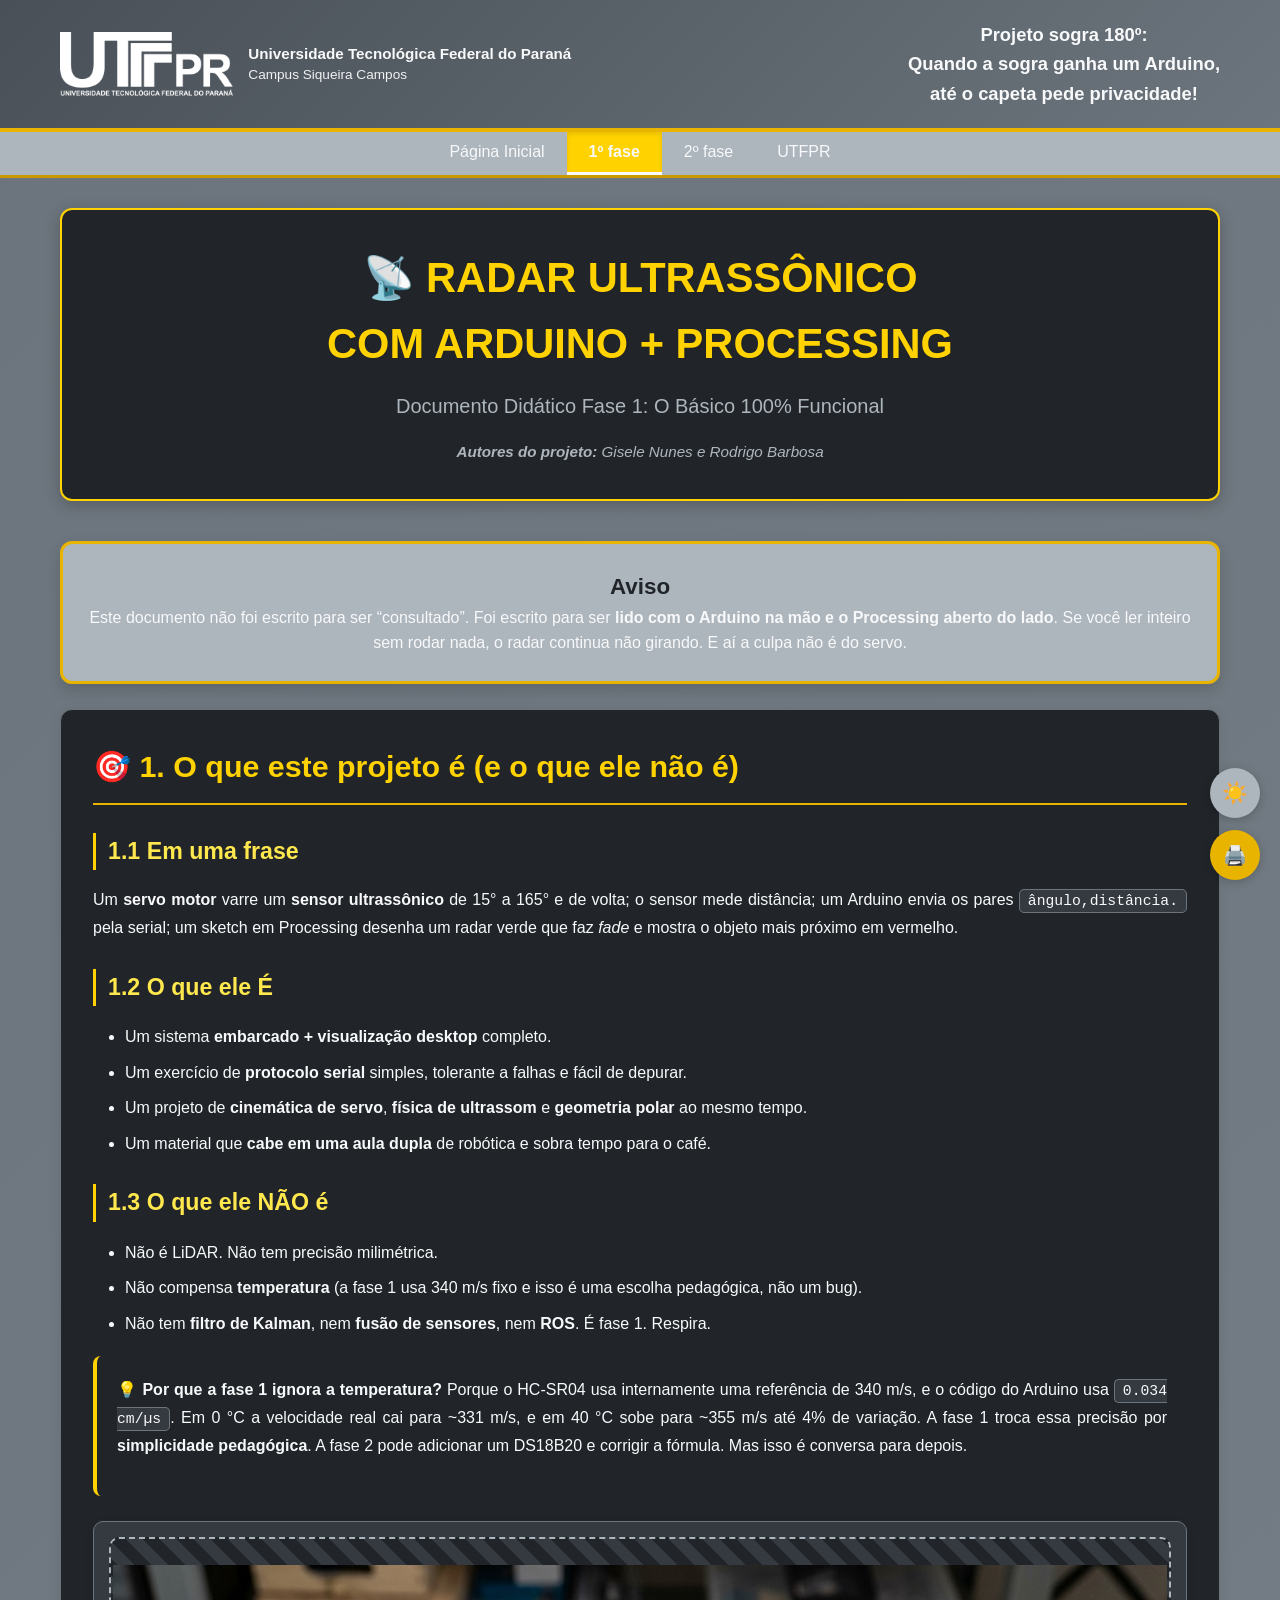
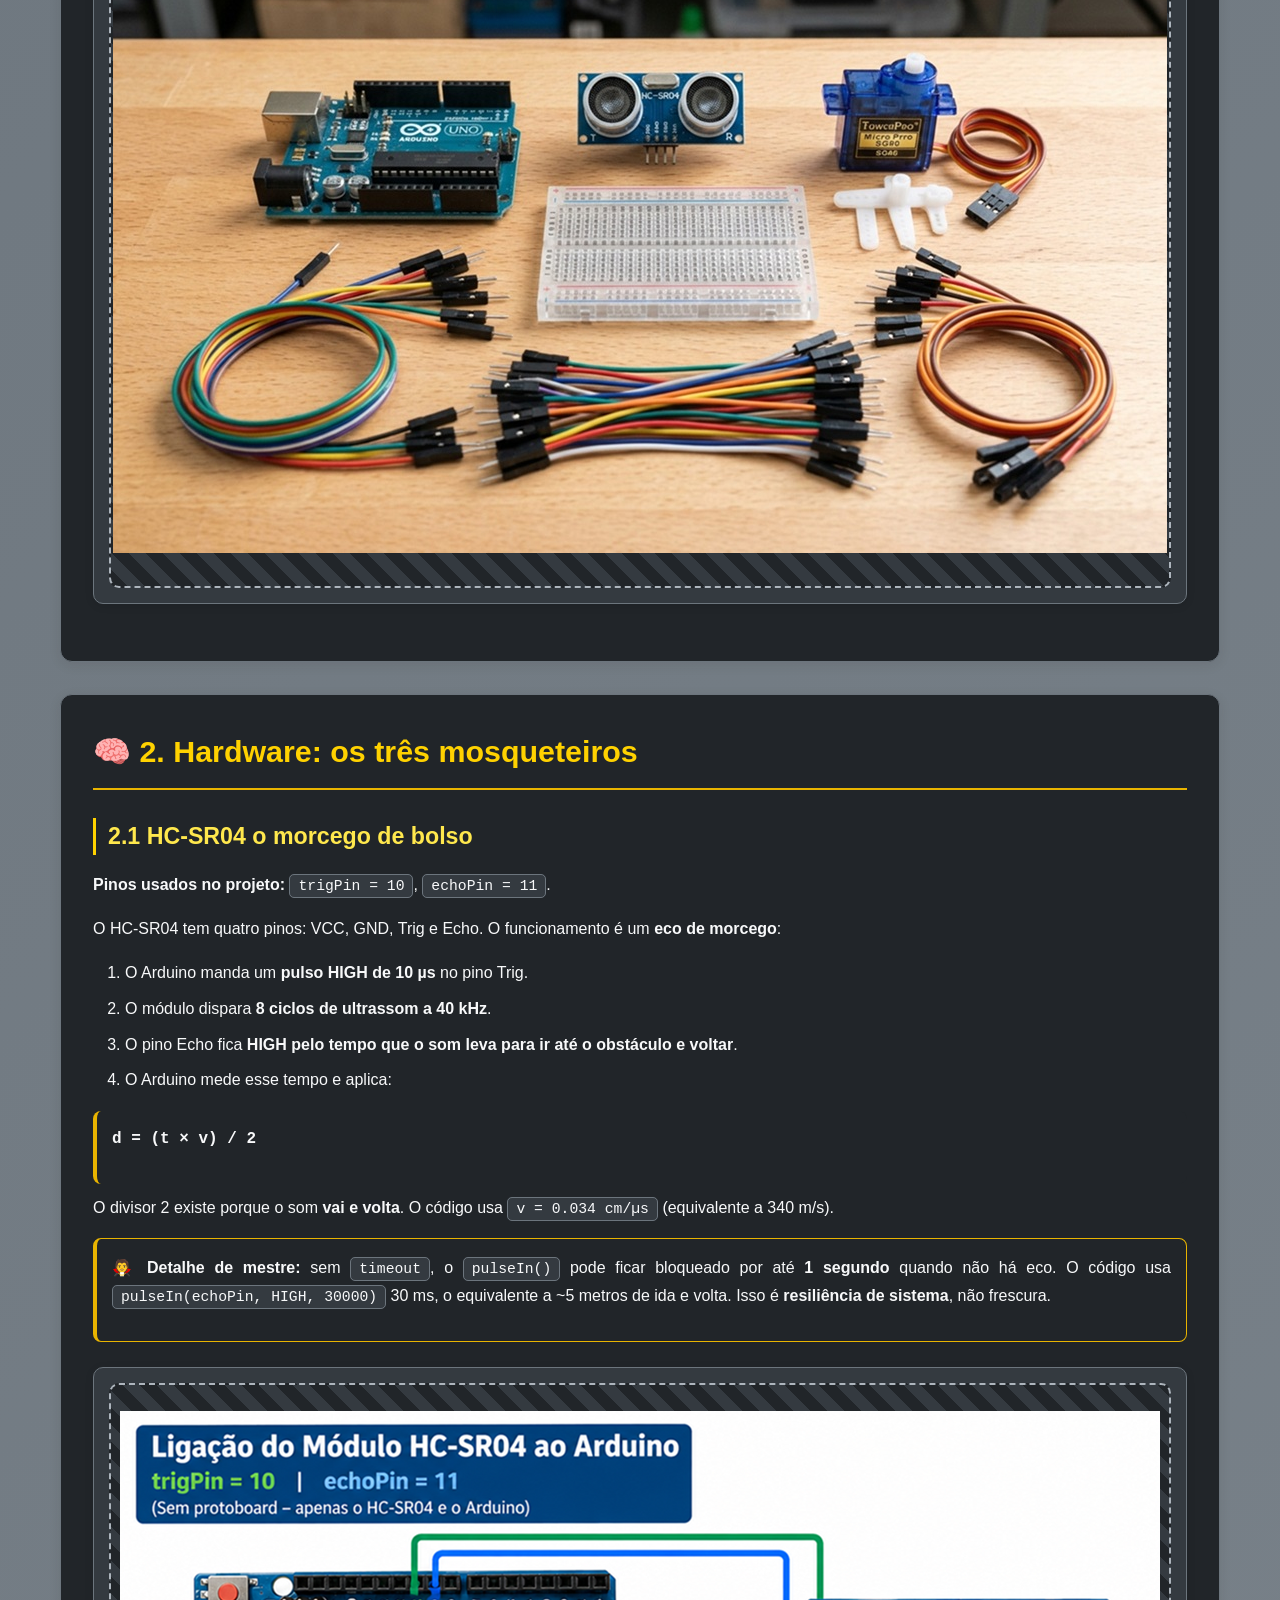
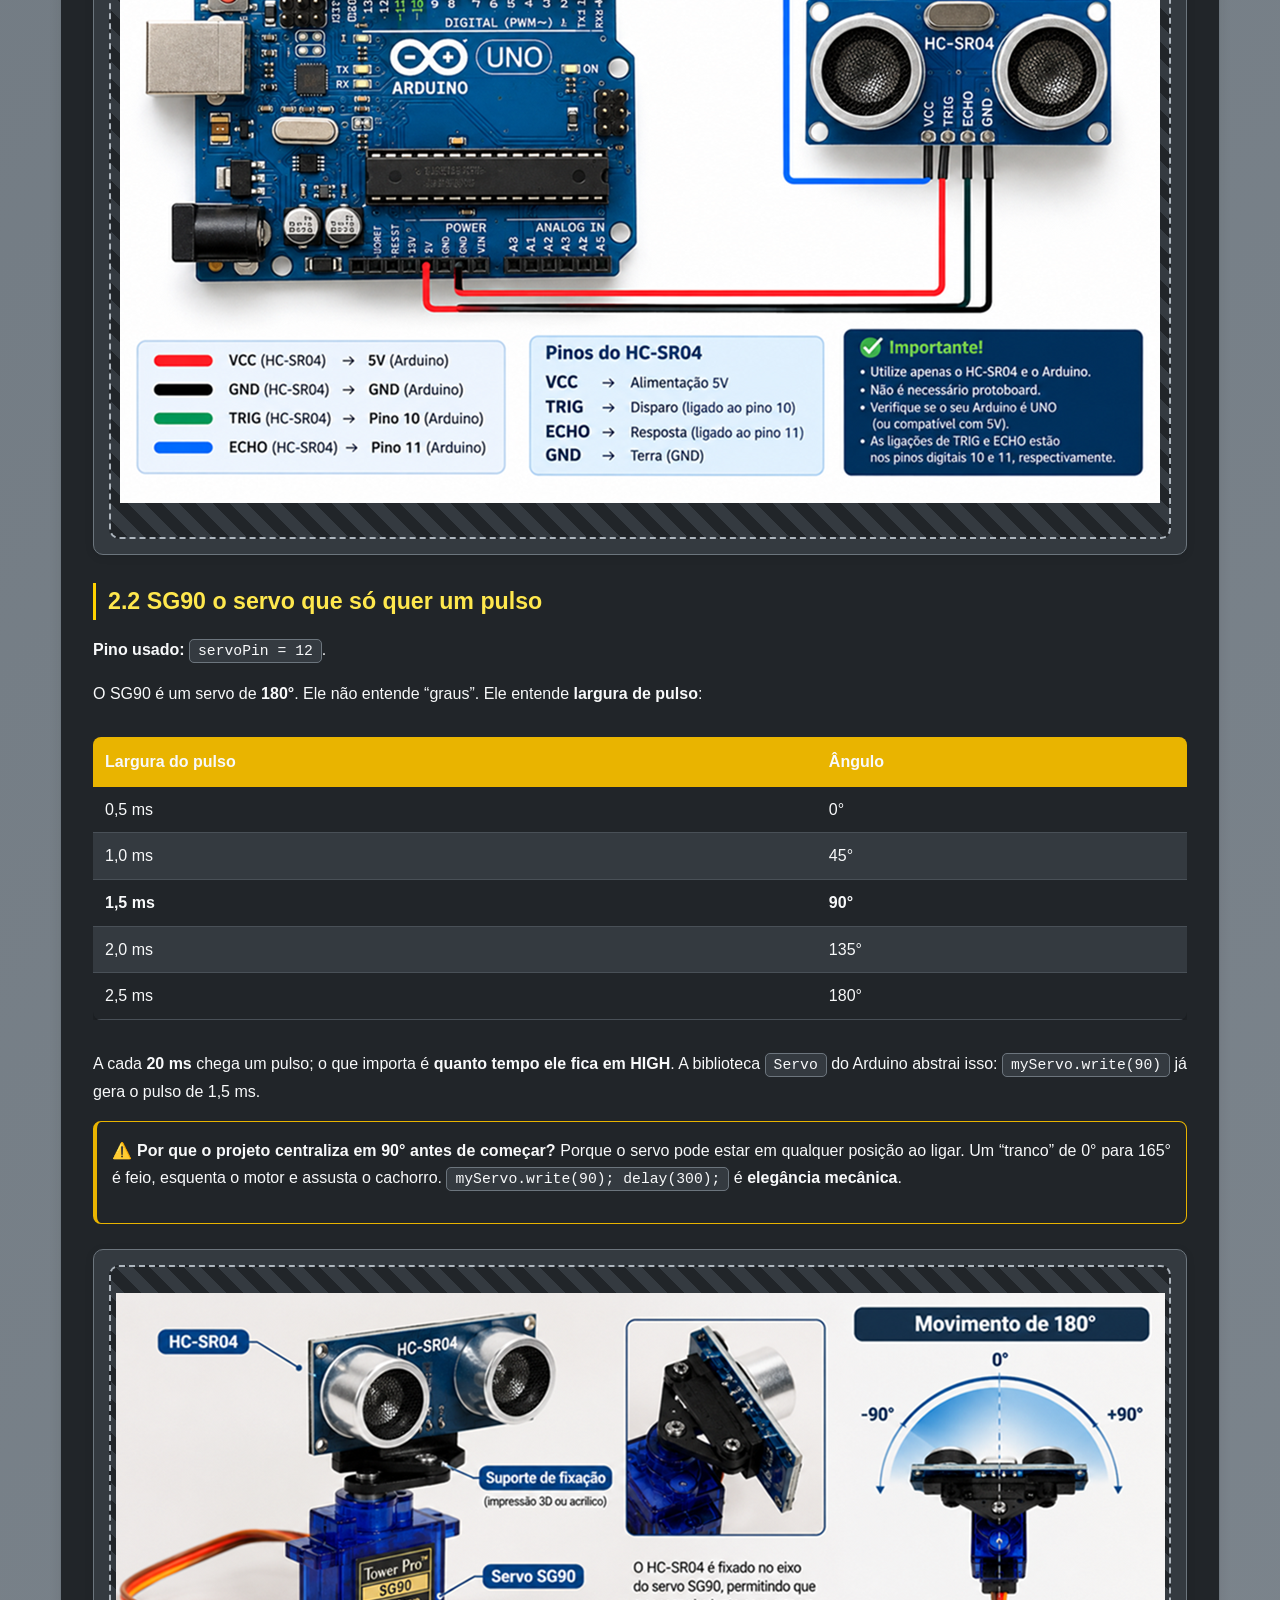
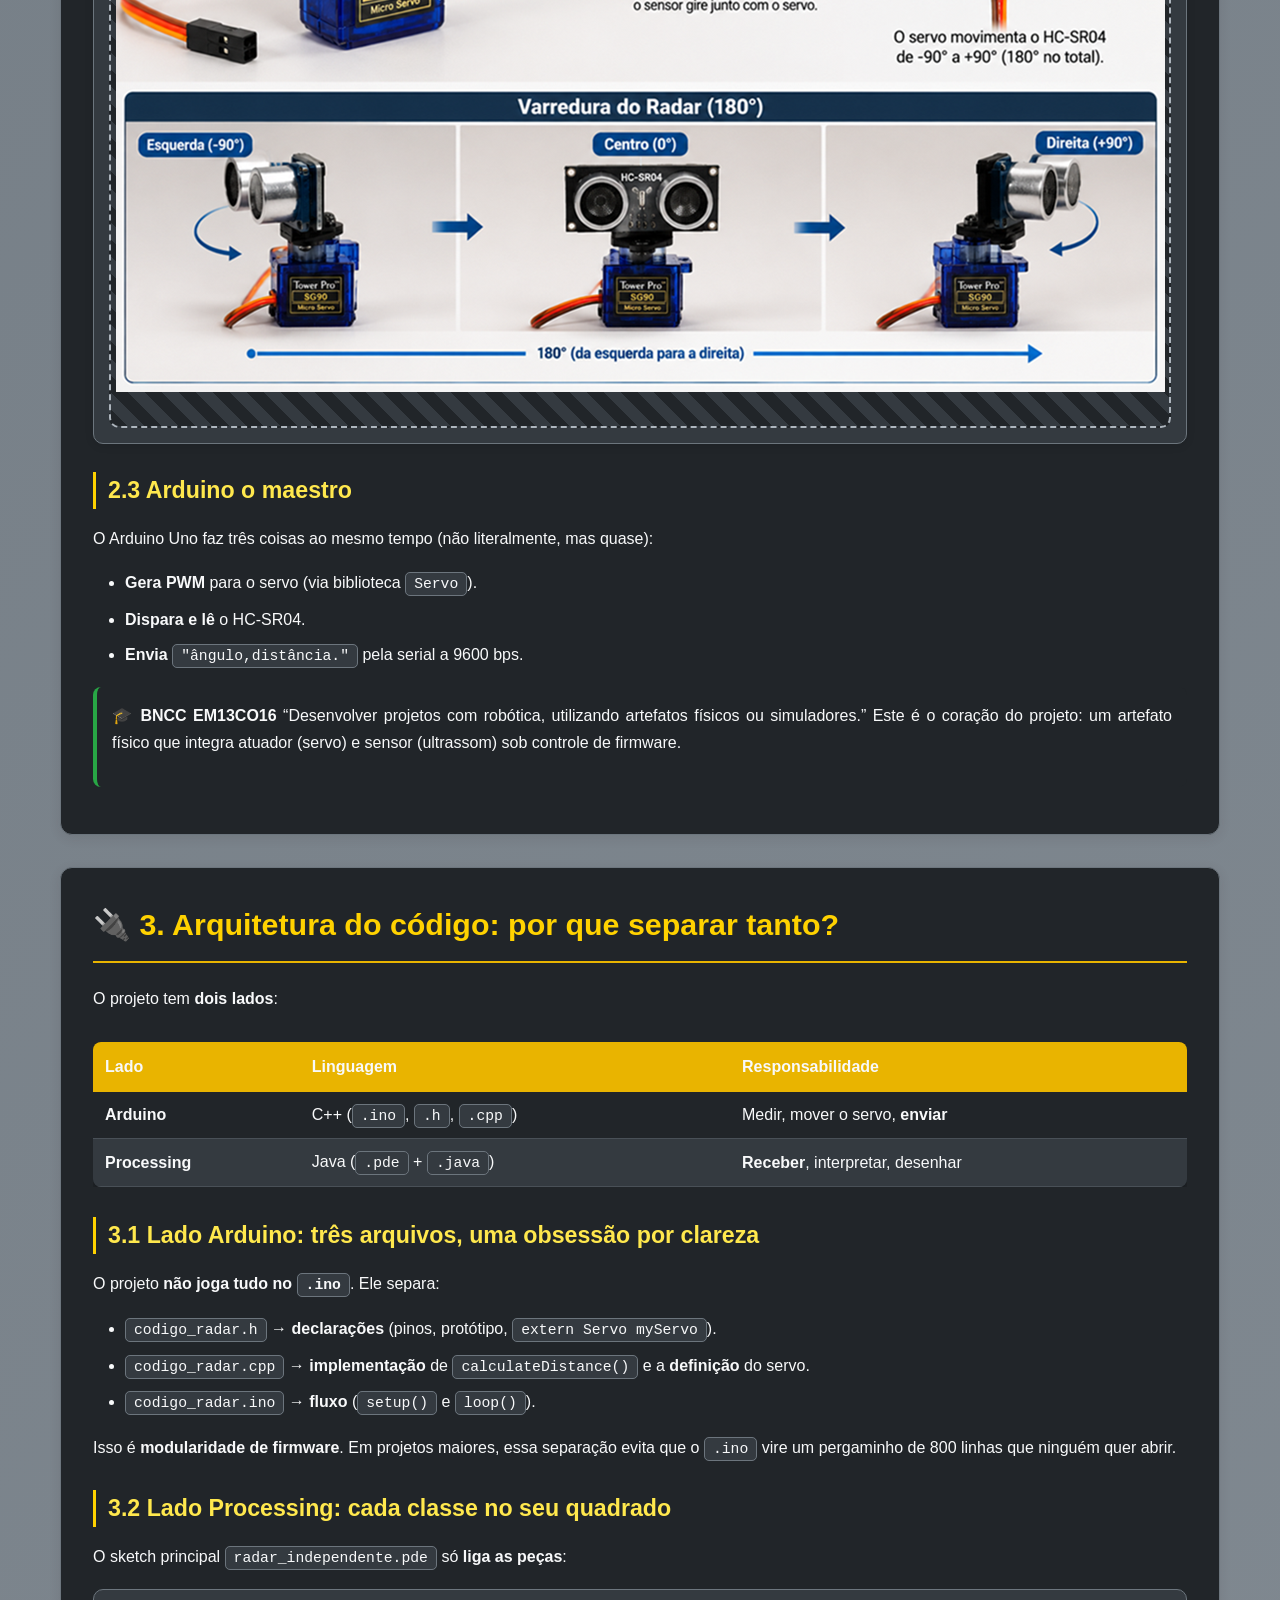
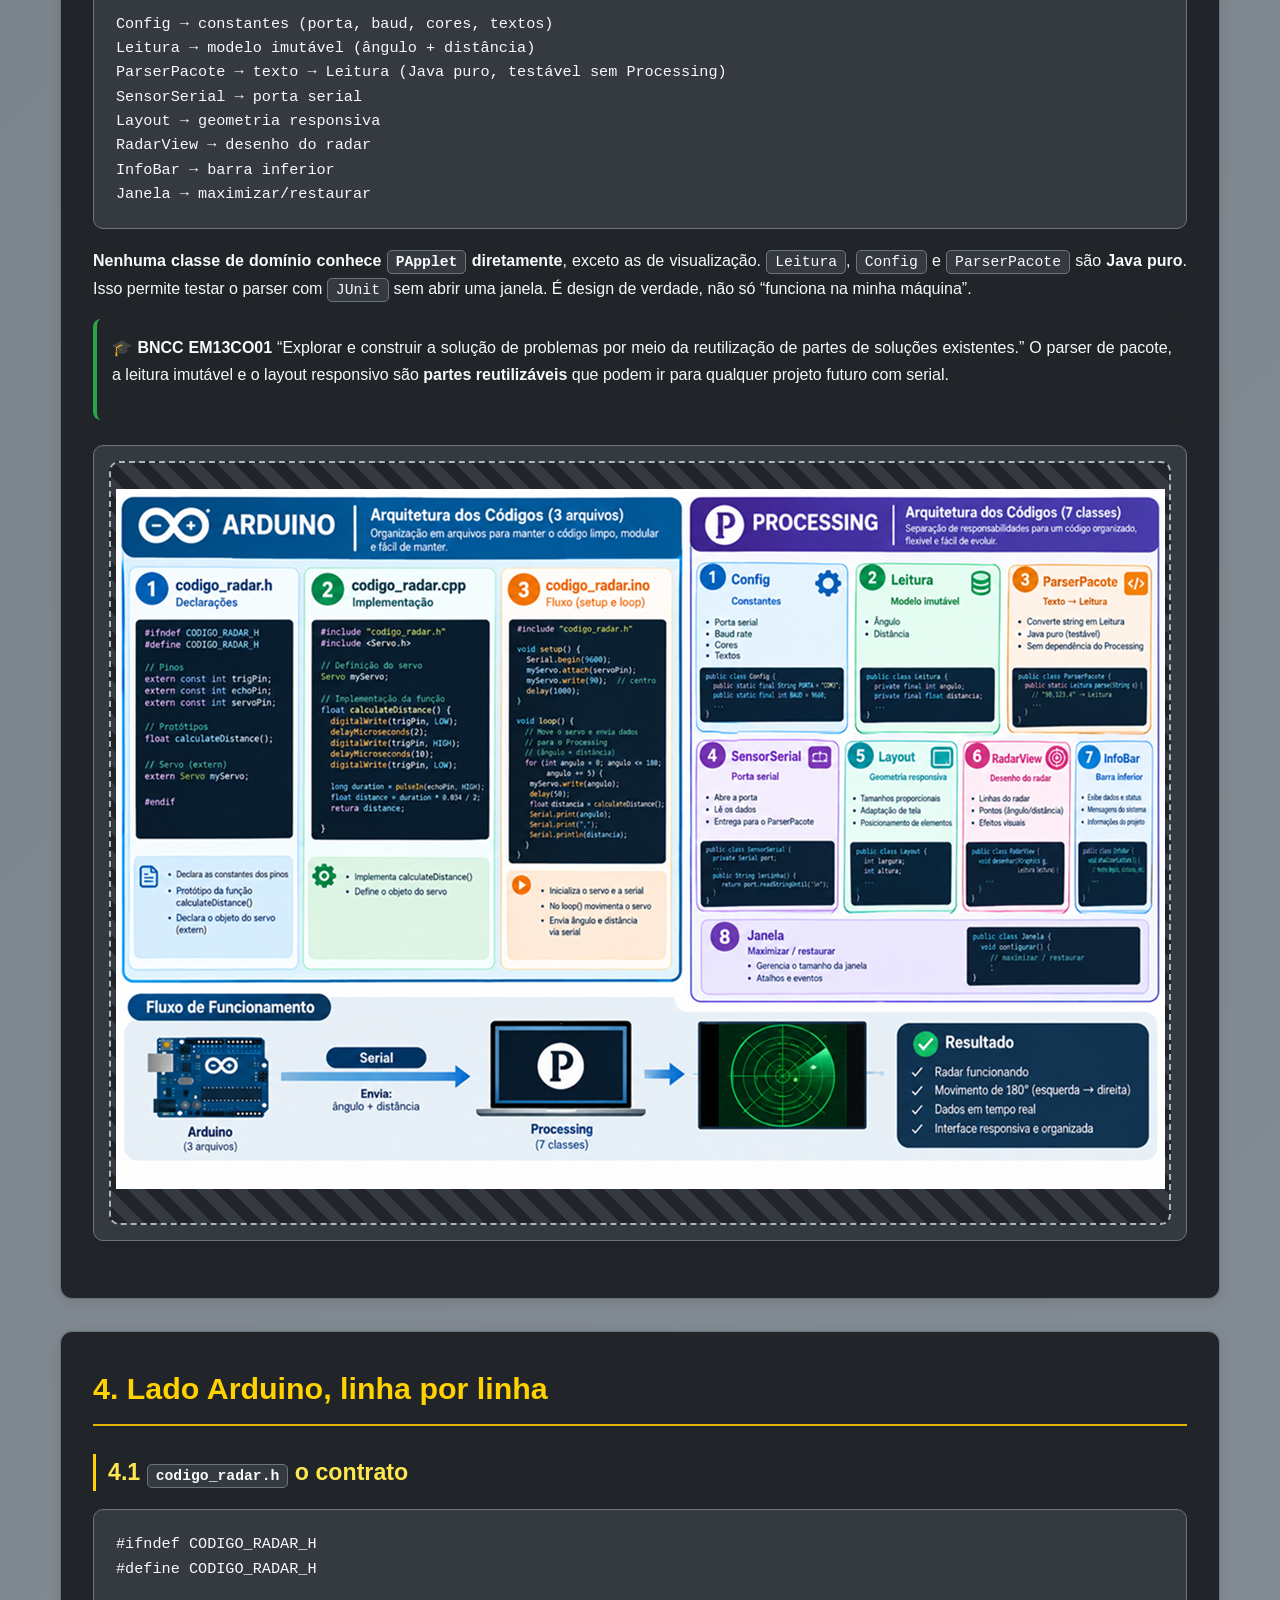
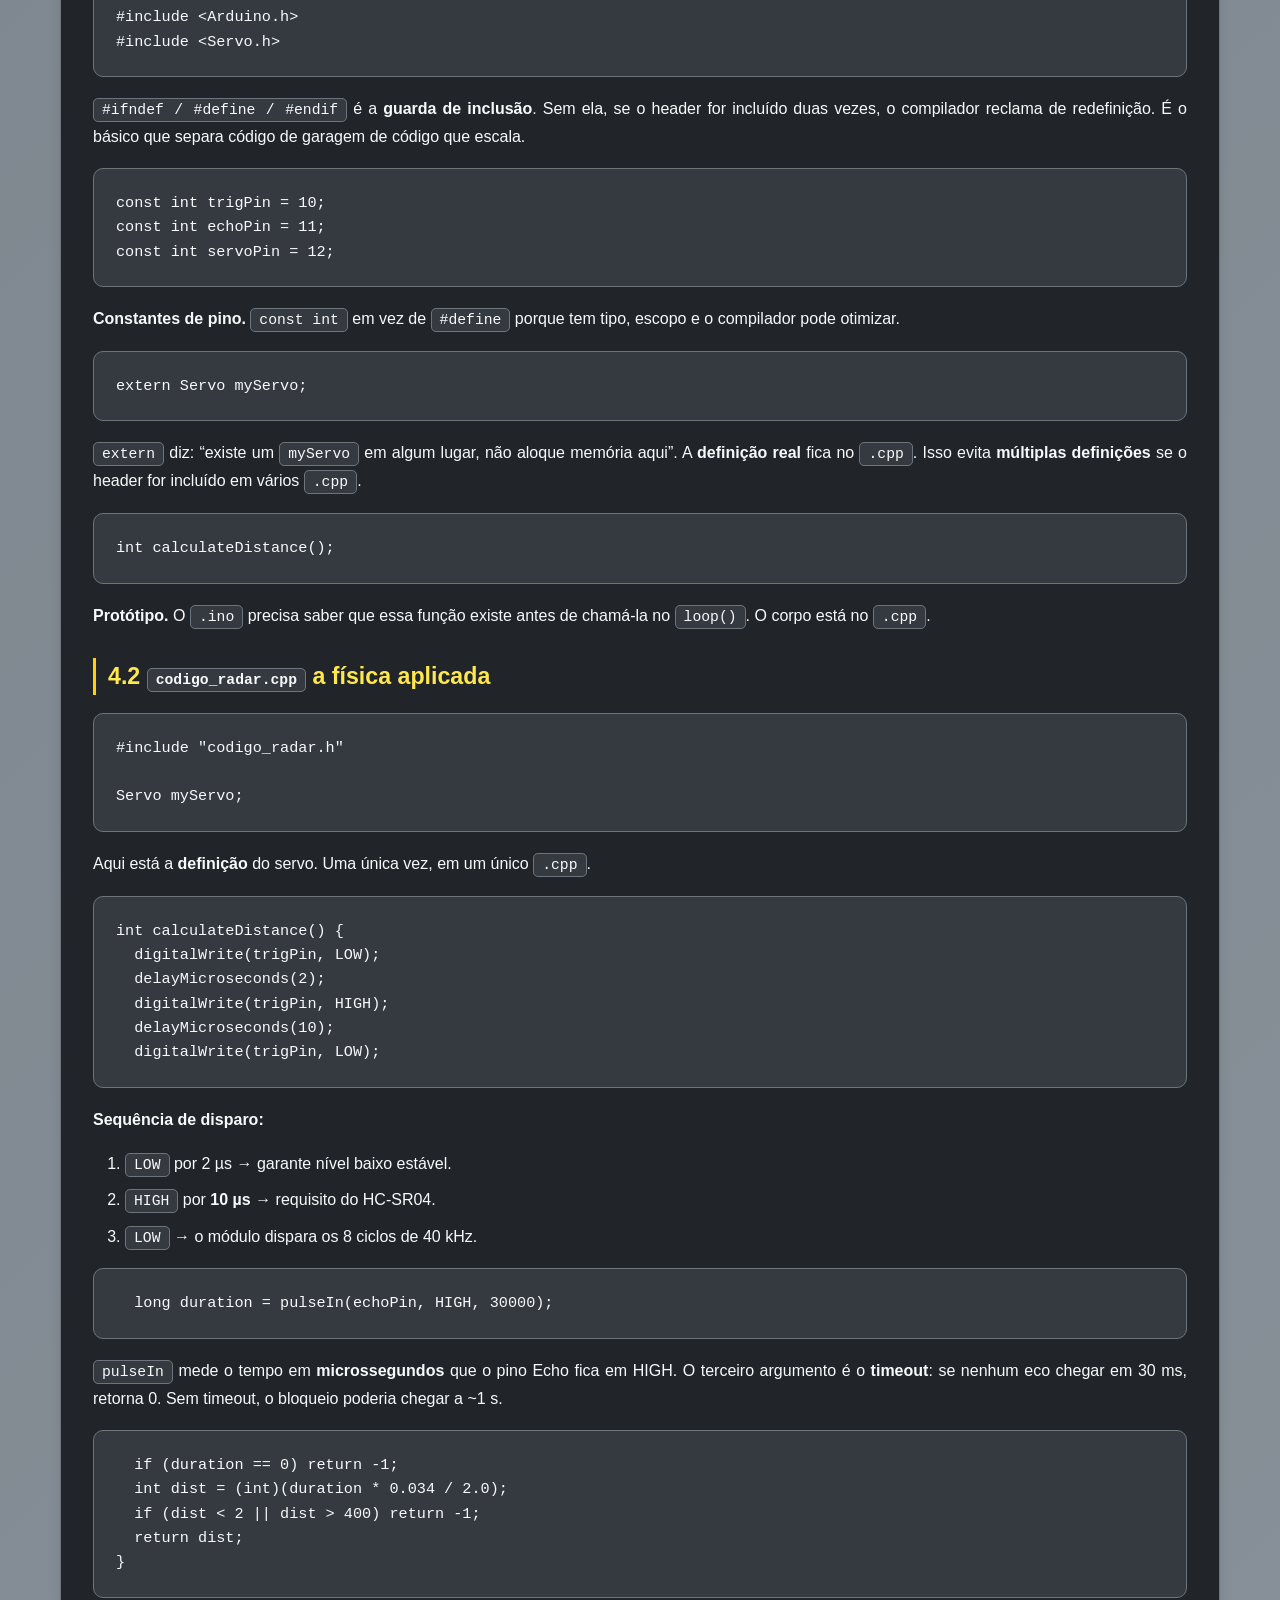
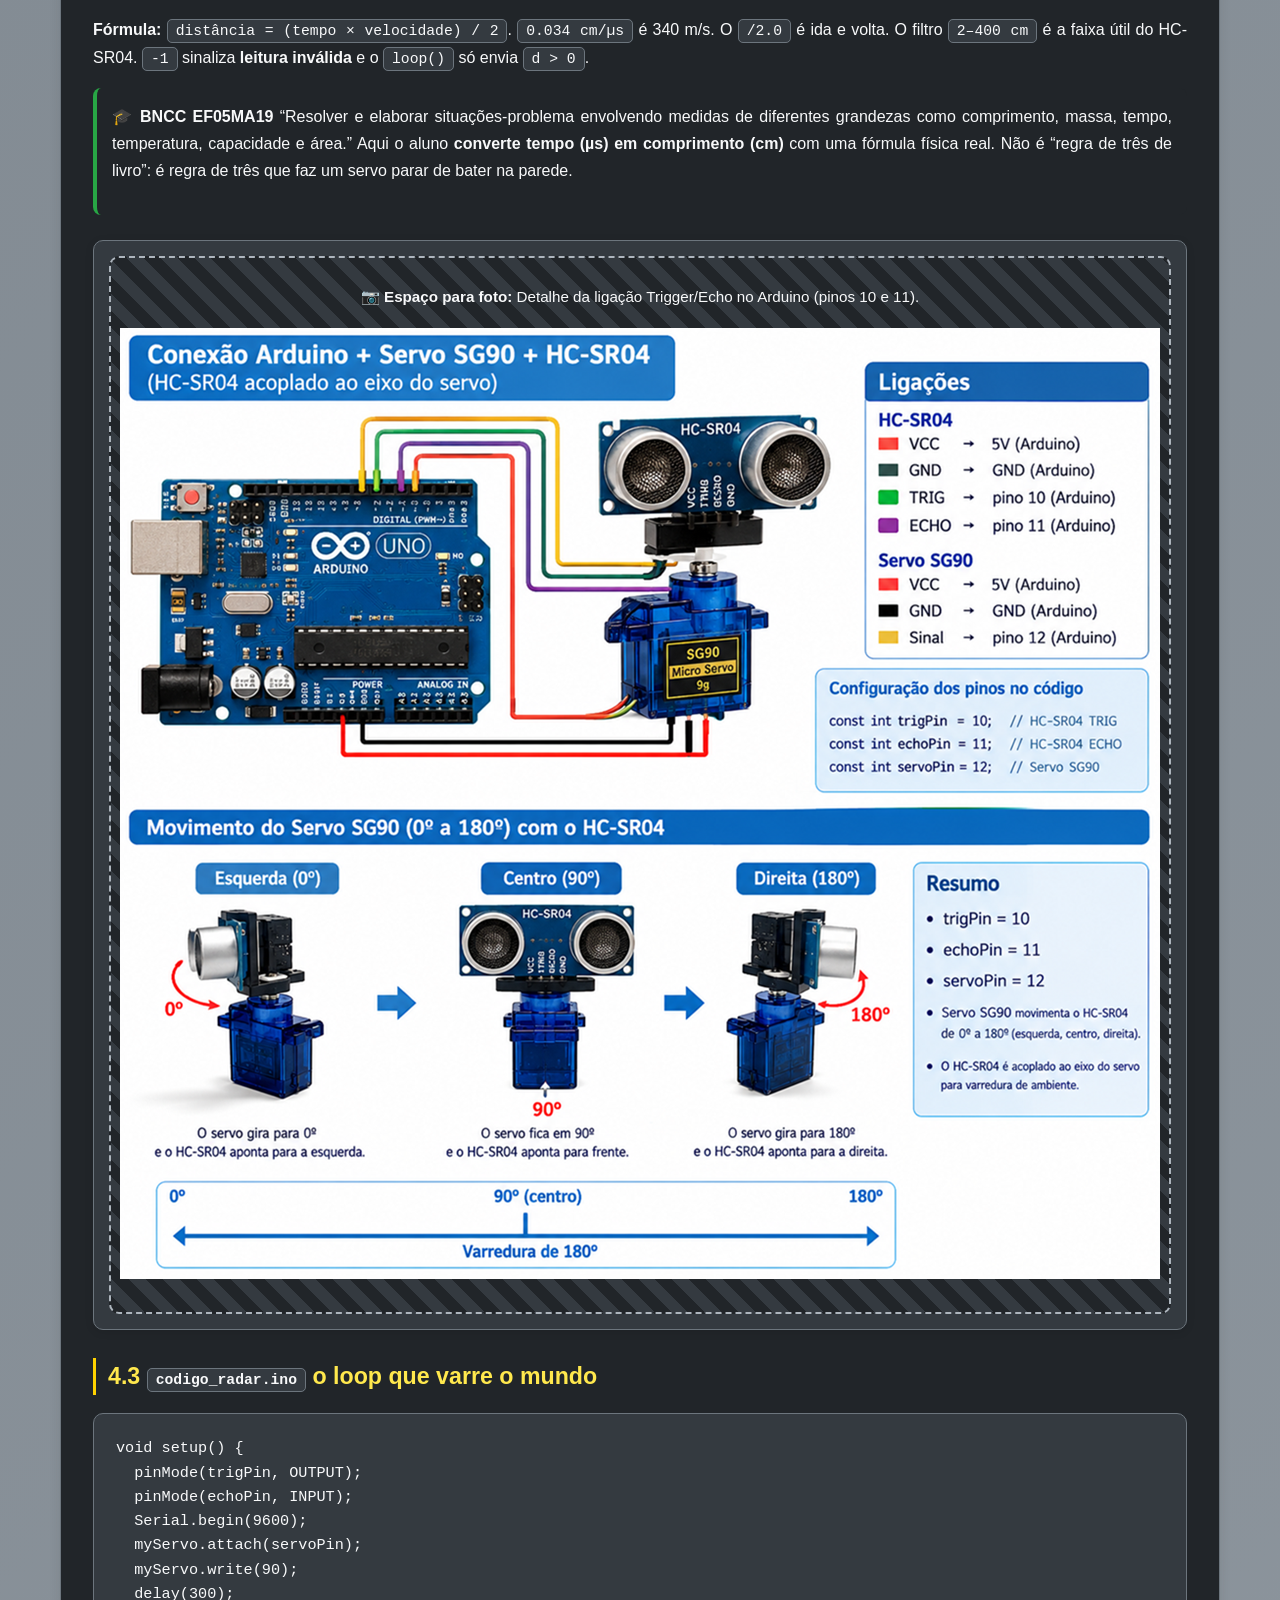
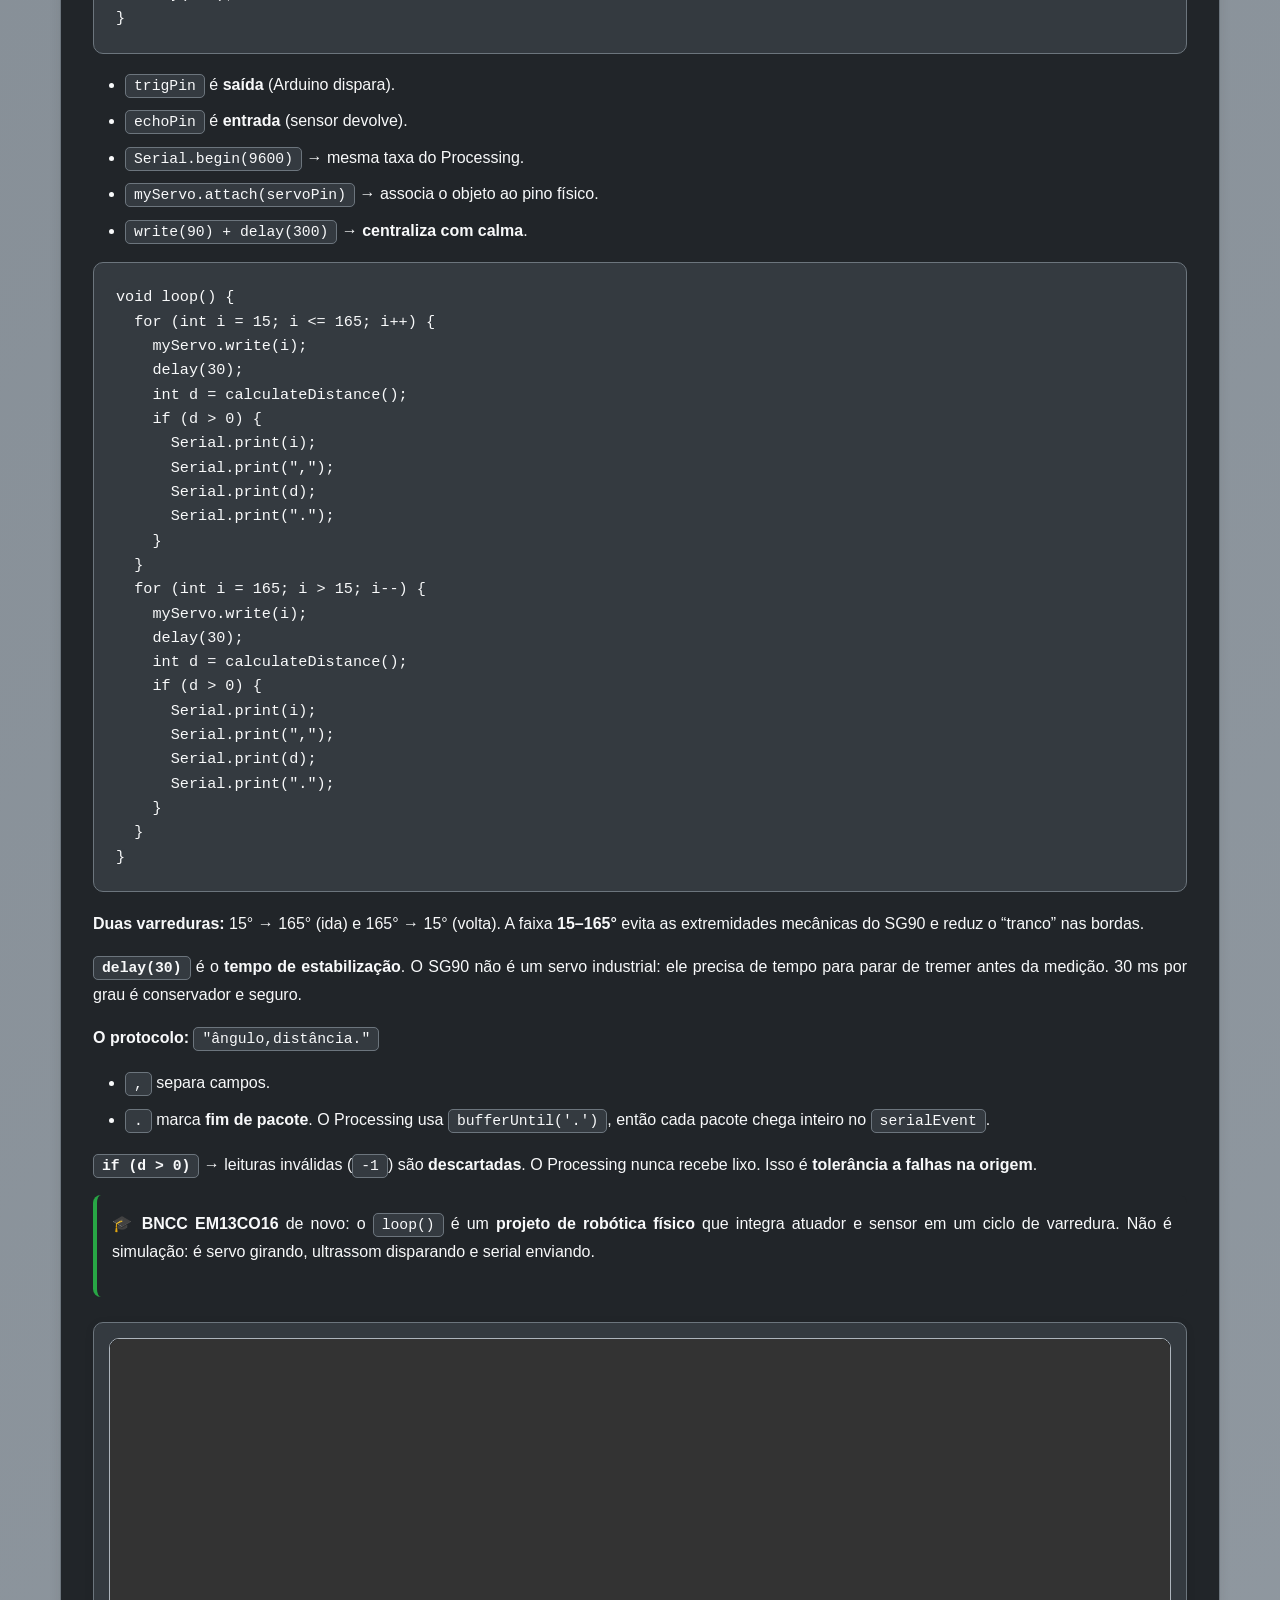
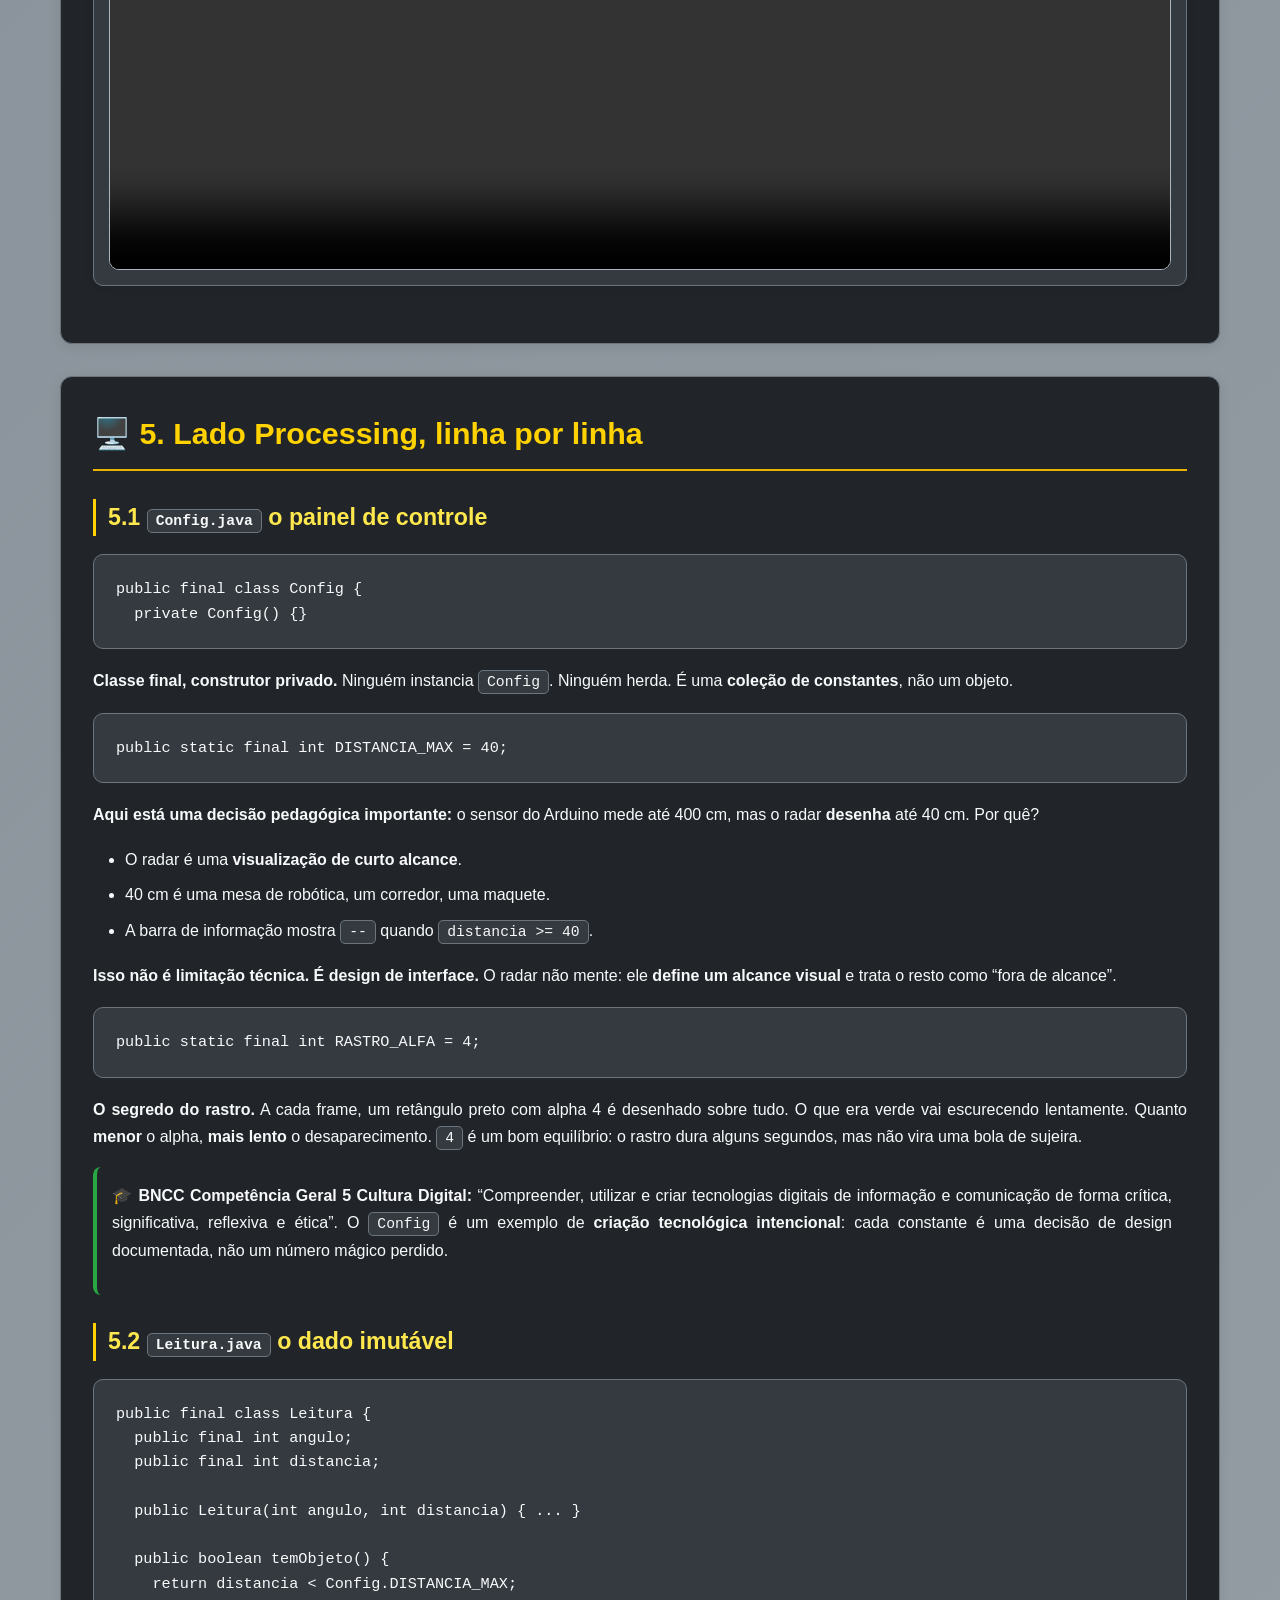
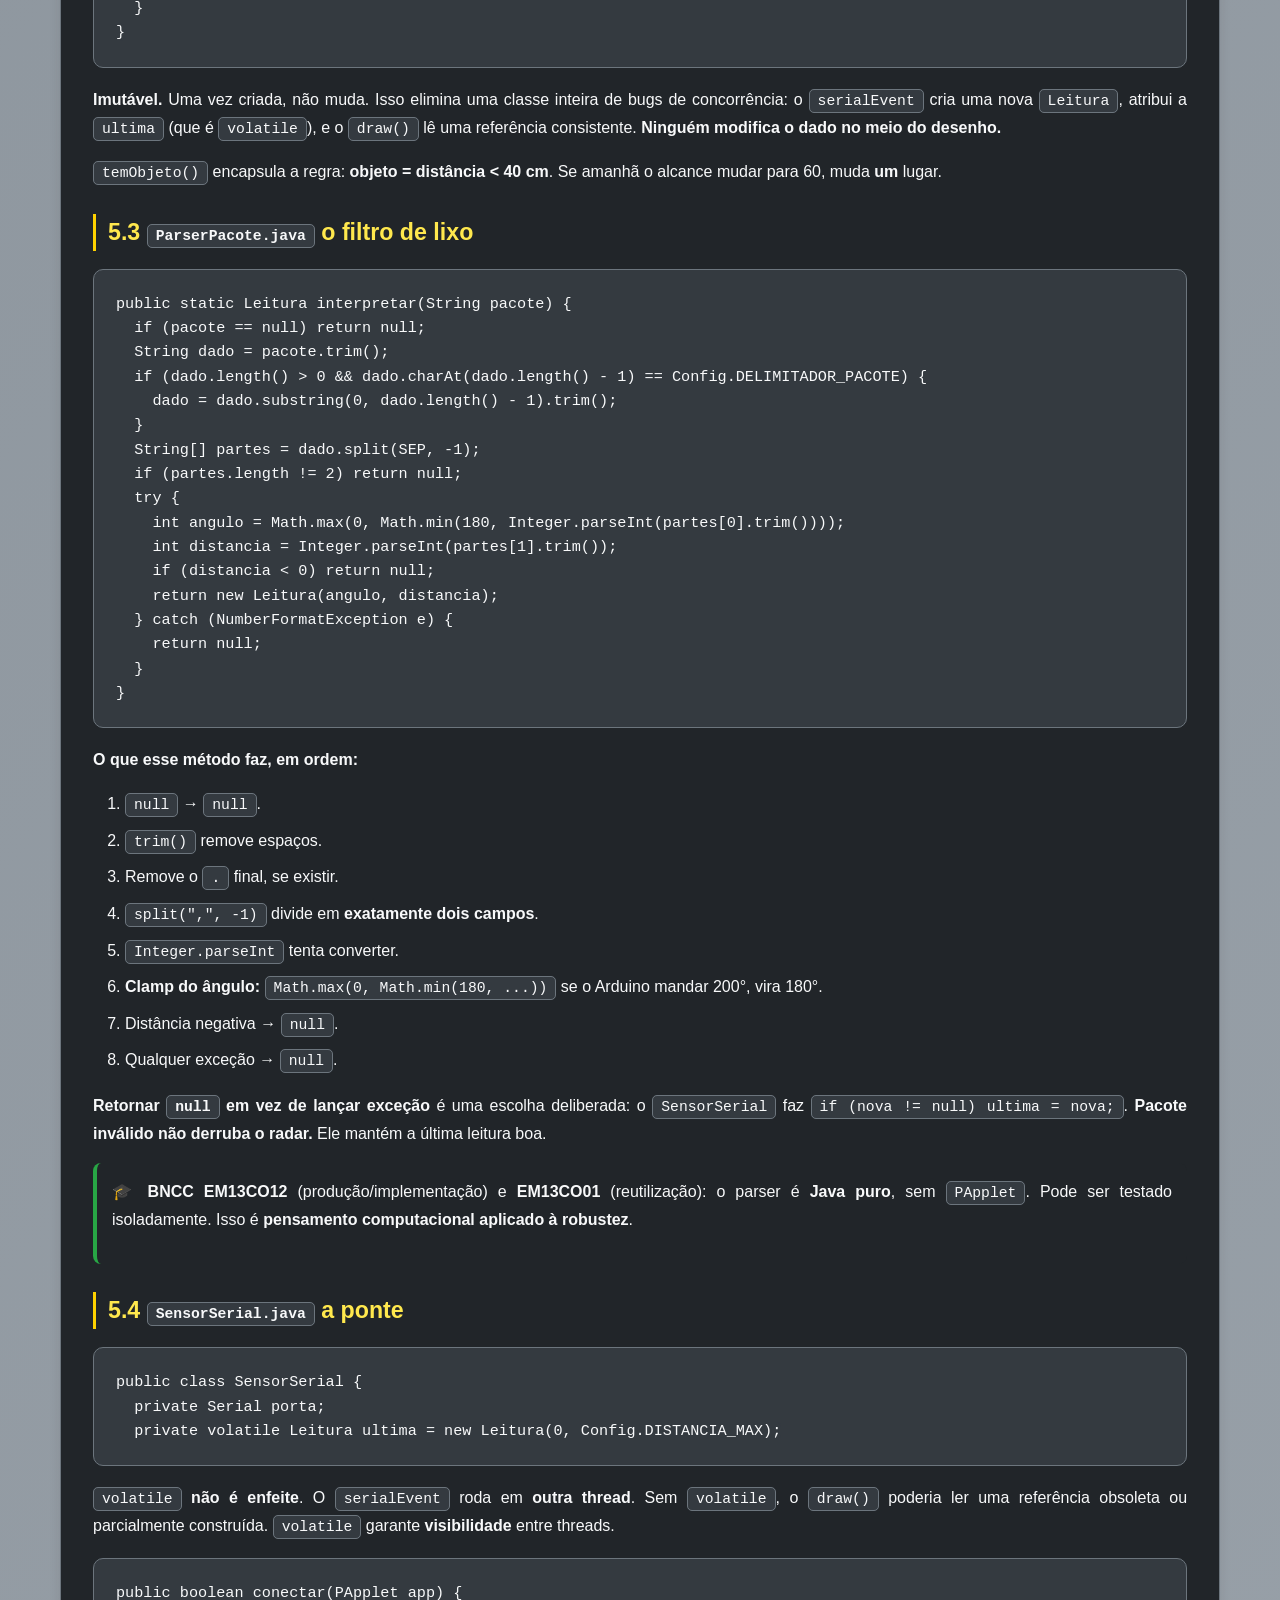
==== pages/olho_de_sogra_1.html @ 998af550 "Primeira publicação no GitHub" ====
<!-- ============================================================================ Nome do arquivo: olho_de_sogra_1.html Objetivo: Apresentar o documento didático da fase 1 do radar ultrassônico com Arduino e Processing. Desenvolvido por: Gisele Nunes, Rodrigo Barbosa Data: Segundo semestre de 2026 ============================================================================ -->

<!doctype html>
<html lang="pt-BR">
  <head>
    <meta charset="UTF-8" />
    <meta name="viewport" content="width=device-width, initial-scale=1.0" />
    <meta name="color-scheme" content="dark light" />
    <title>
      Projeto Sogra 180º: Radar Ultrassônico com Arduino e Processing
    </title>
    <link rel="stylesheet" href="../assets/css/olho_de_sogra_1.css" />
  </head>
  <body class="dark-mode">
    <!-- ========== CABEÇALHO  ========== -->
    <header>
      <div class="header-top">
        <div class="container">
          <div class="logo-container">
            <img
              src="../assets/images/UTFPR_logo.png"
              alt="UTFPR Logo"
              class="logo"
            />
            <div class="institution-name">
              Universidade Tecnológica Federal do Paraná<br />
              <small>Campus Siqueira Campos</small>
            </div>
          </div>
          <div class="header-title">
            <center>
              Projeto sogra 180º: <br />Quando a sogra ganha um Arduino,
              <br />até o capeta pede privacidade!
            </center>
          </div>
        </div>
      </div>
    </header>

    <!-- ========== MENU PRINCIPAL ========== -->
    <div class="header-bottom">
      <div class="container">
        <nav>
          <ul>
            <li>
              <a href="../index.html" aria-current="page">Página Inicial</a>
            </li>
            <li>
              <a href="olho_de_sogra_1.html" class="active"> 1º fase</a>
            </li>
            <li><a href="olho_de_sogra_2.html"> 2º fase</a></li>
            <li><a href="utfpr.html"> UTFPR</a></li>
          </ul>
        </nav>
      </div>
    </div>

    <!-- ========== CONTEÚDO PRINCIPAL ========== -->
    <main>
      <div class="container">
        <!-- ===== TÍTULO DO DOCUMENTO ===== -->
        <div class="page-header">
          <h1>📡 RADAR ULTRASSÔNICO <br />COM ARDUINO + PROCESSING</h1>
          <p class="subtitle">
            Documento Didático Fase 1: O Básico 100% Funcional
          </p>
          <p class="authors">
            <strong>Autores do projeto:</strong> Gisele Nunes e Rodrigo Barbosa
          </p>
        </div>

        <!-- ===== AVISO IRREVERENTE ===== -->
        <div class="aviso-importante">
          <h4>Aviso</h4>
          <p>
            Este documento não foi escrito para ser “consultado”. Foi escrito
            para ser
            <strong
              >lido com o Arduino na mão e o Processing aberto do lado</strong
            >. Se você ler inteiro sem rodar nada, o radar continua não girando.
            E aí a culpa não é do servo.
          </p>
        </div>

        <!-- ===== SEÇÃO 1: O QUE ESTE PROJETO É (E O QUE NÃO É) ===== -->
        <section class="content-section" id="secao-1">
          <h2>🎯 1. O que este projeto é (e o que ele não é)</h2>

          <h3>1.1 Em uma frase</h3>
          <p>
            Um <strong>servo motor</strong> varre um
            <strong>sensor ultrassônico</strong>
            de 15° a 165° e de volta; o sensor mede distância; um Arduino envia
            os pares
            <code>ângulo,distância.</code> pela serial; um sketch em Processing
            desenha um radar verde que faz <em>fade</em> e mostra o objeto mais
            próximo em vermelho.
          </p>

          <h3>1.2 O que ele É</h3>
          <ul>
            <li>
              Um sistema
              <strong>embarcado + visualização desktop</strong> completo.
            </li>
            <li>
              Um exercício de <strong>protocolo serial</strong> simples,
              tolerante a falhas e fácil de depurar.
            </li>
            <li>
              Um projeto de <strong>cinemática de servo</strong>,
              <strong>física de ultrassom</strong> e
              <strong>geometria polar</strong> ao mesmo tempo.
            </li>
            <li>
              Um material que <strong>cabe em uma aula dupla</strong> de
              robótica e sobra tempo para o café.
            </li>
          </ul>

          <h3>1.3 O que ele NÃO é</h3>
          <ul>
            <li>Não é LiDAR. Não tem precisão milimétrica.</li>
            <li>
              Não compensa <strong>temperatura</strong> (a fase 1 usa 340 m/s
              fixo e isso é uma escolha pedagógica, não um bug).
            </li>
            <li>
              Não tem <strong>filtro de Kalman</strong>, nem
              <strong>fusão de sensores</strong>, nem <strong>ROS</strong>. É
              fase 1. Respira.
            </li>
          </ul>

          <div class="info-box">
            <p>
              💡 <strong>Por que a fase 1 ignora a temperatura?</strong>
              Porque o HC-SR04 usa internamente uma referência de 340 m/s, e o
              código do Arduino usa
              <code>0.034 cm/µs</code>. Em 0 °C a velocidade real cai para ~331
              m/s, e em 40 °C sobe para ~355 m/s até 4% de variação. A fase 1
              troca essa precisão por <strong>simplicidade pedagógica</strong>.
              A fase 2 pode adicionar um DS18B20 e corrigir a fórmula. Mas isso
              é conversa para depois.
            </p>
          </div>

          <!-- ===== LOCAL PARA FOTO 1 ===== -->
          <div class="image-container">
            <div class="media-placeholder">
              <p>
                <img
                  src="../assets/images/componentes_bancada.jpg"
                  alt="Componentes em detalhes, soltos, prontos para serem utilizados."
                />
              </p>
            </div>
          </div>
        </section>
        <!-- ===== SEÇÃO 2: HARDWARE OS TRÊS MOSQUETEIROS ===== -->
        <section class="content-section" id="secao-2">
          <h2>🧠 2. Hardware: os três mosqueteiros</h2>

          <h3>2.1 HC-SR04 o morcego de bolso</h3>
          <p>
            <strong>Pinos usados no projeto:</strong> <code>trigPin = 10</code>,
            <code>echoPin = 11</code>.
          </p>
          <p>
            O HC-SR04 tem quatro pinos: VCC, GND, Trig e Echo. O funcionamento é
            um
            <strong>eco de morcego</strong>:
          </p>
          <ol>
            <li>
              O Arduino manda um <strong>pulso HIGH de 10 µs</strong> no pino
              Trig.
            </li>
            <li>
              O módulo dispara <strong>8 ciclos de ultrassom a 40 kHz</strong>.
            </li>
            <li>
              O pino Echo fica
              <strong
                >HIGH pelo tempo que o som leva para ir até o obstáculo e
                voltar</strong
              >.
            </li>
            <li>O Arduino mede esse tempo e aplica:</li>
          </ol>

          <div class="formula-box">
            <p><strong>d = (t × v) / 2</strong></p>
          </div>

          <p>
            O divisor 2 existe porque o som <strong>vai e volta</strong>. O
            código usa <code>v = 0.034 cm/µs</code> (equivalente a 340 m/s).
          </p>

          <div class="dica-box">
            <p>
              🧛 <strong>Detalhe de mestre:</strong> sem <code>timeout</code>, o
              <code>pulseIn()</code> pode ficar bloqueado por até
              <strong>1 segundo</strong> quando não há eco. O código usa
              <code>pulseIn(echoPin, HIGH, 30000)</code> 30 ms, o equivalente a
              ~5 metros de ida e volta. Isso é
              <strong>resiliência de sistema</strong>, não frescura.
            </p>
          </div>

          <!-- ===== LOCAL PARA DIAGRAMA / FOTO DO HC-SR04 ===== -->
          <div class="image-container">
            <div class="media-placeholder">
              <p>
                <img
                  src="../assets/images/HC-SR04-Arduino.png"
                  alt="Diagrama do sensor ultrassônico HC-SR04"
                />
              </p>
            </div>
          </div>

          <h3>2.2 SG90 o servo que só quer um pulso</h3>
          <p><strong>Pino usado:</strong> <code>servoPin = 12</code>.</p>
          <p>
            O SG90 é um servo de <strong>180°</strong>. Ele não entende “graus”.
            Ele entende <strong>largura de pulso</strong>:
          </p>

          <div class="progression-table">
            <table>
              <thead>
                <tr>
                  <th>Largura do pulso</th>
                  <th>Ângulo</th>
                </tr>
              </thead>
              <tbody>
                <tr>
                  <td>0,5 ms</td>
                  <td>0°</td>
                </tr>
                <tr>
                  <td>1,0 ms</td>
                  <td>45°</td>
                </tr>
                <tr>
                  <td><strong>1,5 ms</strong></td>
                  <td><strong>90°</strong></td>
                </tr>
                <tr>
                  <td>2,0 ms</td>
                  <td>135°</td>
                </tr>
                <tr>
                  <td>2,5 ms</td>
                  <td>180°</td>
                </tr>
              </tbody>
            </table>
          </div>

          <p>
            A cada <strong>20 ms</strong> chega um pulso; o que importa é
            <strong>quanto tempo ele fica em HIGH</strong>. A biblioteca
            <code>Servo</code> do Arduino abstrai isso:
            <code>myServo.write(90)</code> já gera o pulso de 1,5 ms.
          </p>

          <div class="dica-box">
            <p>
              ⚠️
              <strong
                >Por que o projeto centraliza em 90° antes de começar?</strong
              >
              Porque o servo pode estar em qualquer posição ao ligar. Um
              “tranco” de 0° para 165° é feio, esquenta o motor e assusta o
              cachorro.
              <code>myServo.write(90); delay(300);</code> é
              <strong>elegância mecânica</strong>.
            </p>
          </div>

          <!-- ===== LOCAL PARA FOTO DO SERVO ===== -->
          <div class="image-container">
            <div class="media-placeholder">
              <p>
                <img
                  src="../assets/images/SG90_e_HC-SR04.png"
                  alt=" Servo SG90 com o HC-SR04 acoplado ao eixo"
                />
              </p>
            </div>
          </div>

          <h3>2.3 Arduino o maestro</h3>
          <p>
            O Arduino Uno faz três coisas ao mesmo tempo (não literalmente, mas
            quase):
          </p>
          <ul>
            <li>
              <strong>Gera PWM</strong> para o servo (via biblioteca
              <code>Servo</code>).
            </li>
            <li><strong>Dispara e lê</strong> o HC-SR04.</li>
            <li>
              <strong>Envia</strong> <code>"ângulo,distância."</code> pela
              serial a 9600 bps.
            </li>
          </ul>

          <div class="curriculum-connection">
            <p>
              🎓 <strong>BNCC EM13CO16</strong> “Desenvolver projetos com
              robótica, utilizando artefatos físicos ou simuladores.” Este é o
              coração do projeto: um artefato físico que integra atuador (servo)
              e sensor (ultrassom) sob controle de firmware.
            </p>
          </div>
        </section>

        <!-- ===== SEÇÃO 3: ARQUITETURA DO CÓDIGO ===== -->
        <section class="content-section" id="secao-3">
          <h2>🔌 3. Arquitetura do código: por que separar tanto?</h2>
          <p>O projeto tem <strong>dois lados</strong>:</p>

          <div class="progression-table">
            <table>
              <thead>
                <tr>
                  <th>Lado</th>
                  <th>Linguagem</th>
                  <th>Responsabilidade</th>
                </tr>
              </thead>
              <tbody>
                <tr>
                  <td><strong>Arduino</strong></td>
                  <td>
                    C++ (<code>.ino</code>, <code>.h</code>, <code>.cpp</code>)
                  </td>
                  <td>Medir, mover o servo, <strong>enviar</strong></td>
                </tr>
                <tr>
                  <td><strong>Processing</strong></td>
                  <td>Java (<code>.pde</code> + <code>.java</code>)</td>
                  <td><strong>Receber</strong>, interpretar, desenhar</td>
                </tr>
              </tbody>
            </table>
          </div>

          <h3>3.1 Lado Arduino: três arquivos, uma obsessão por clareza</h3>
          <p>
            O projeto <strong>não joga tudo no <code>.ino</code></strong
            >. Ele separa:
          </p>
          <ul>
            <li>
              <code>codigo_radar.h</code> → <strong>declarações</strong> (pinos,
              protótipo, <code>extern Servo myServo</code>).
            </li>
            <li>
              <code>codigo_radar.cpp</code> → <strong>implementação</strong> de
              <code>calculateDistance()</code> e a <strong>definição</strong> do
              servo.
            </li>
            <li>
              <code>codigo_radar.ino</code> → <strong>fluxo</strong> (<code
                >setup()</code
              >
              e <code>loop()</code>).
            </li>
          </ul>
          <p>
            Isso é <strong>modularidade de firmware</strong>. Em projetos
            maiores, essa separação evita que o <code>.ino</code> vire um
            pergaminho de 800 linhas que ninguém quer abrir.
          </p>

          <h3>3.2 Lado Processing: cada classe no seu quadrado</h3>
          <p>
            O sketch principal <code>radar_independente.pde</code> só
            <strong>liga as peças</strong>:
          </p>

          <pre><code>Config → constantes (porta, baud, cores, textos)
Leitura → modelo imutável (ângulo + distância)
ParserPacote → texto → Leitura (Java puro, testável sem Processing)
SensorSerial → porta serial
Layout → geometria responsiva
RadarView → desenho do radar
InfoBar → barra inferior
Janela → maximizar/restaurar</code></pre>

          <p>
            <strong
              >Nenhuma classe de domínio conhece
              <code>PApplet</code> diretamente</strong
            >, exceto as de visualização. <code>Leitura</code>,
            <code>Config</code> e <code>ParserPacote</code> são
            <strong>Java puro</strong>. Isso permite testar o parser com
            <code>JUnit</code> sem abrir uma janela. É design de verdade, não só
            “funciona na minha máquina”.
          </p>

          <div class="curriculum-connection">
            <p>
              🎓 <strong>BNCC EM13CO01</strong> “Explorar e construir a solução
              de problemas por meio da reutilização de partes de soluções
              existentes.” O parser de pacote, a leitura imutável e o layout
              responsivo são <strong>partes reutilizáveis</strong> que podem ir
              para qualquer projeto futuro com serial.
            </p>
          </div>

          <!-- ===== LOCAL PARA DIAGRAMA DE ARQUITETURA ===== -->
          <div class="image-container">
            <div class="media-placeholder">
              <p>
                <img
                  src="../assets/images/Arquitetura_Radar Arduino_Processing.png"
                  alt="Arquitetura dos códigos Arduino e Radar"
                />
              </p>
            </div>
          </div>
        </section>
        <!-- ===== SEÇÃO 4: LADO ARDUINO, LINHA POR LINHA ===== -->
        <section class="content-section" id="secao-4">
          <h2>4. Lado Arduino, linha por linha</h2>

          <!-- 4.1 -->
          <h3>4.1 <code>codigo_radar.h</code> o contrato</h3>

          <pre><code>#ifndef CODIGO_RADAR_H
#define CODIGO_RADAR_H

#include &lt;Arduino.h&gt;
#include &lt;Servo.h&gt;</code></pre>

          <p>
            <code>#ifndef / #define / #endif</code> é a
            <strong>guarda de inclusão</strong>. Sem ela, se o header for
            incluído duas vezes, o compilador reclama de redefinição. É o básico
            que separa código de garagem de código que escala.
          </p>

          <pre><code>const int trigPin = 10;
const int echoPin = 11;
const int servoPin = 12;</code></pre>

          <p>
            <strong>Constantes de pino.</strong> <code>const int</code> em vez
            de <code>#define</code> porque tem tipo, escopo e o compilador pode
            otimizar.
          </p>

          <pre><code>extern Servo myServo;</code></pre>

          <p>
            <code>extern</code> diz: “existe um <code>myServo</code> em algum
            lugar, não aloque memória aqui”. A
            <strong>definição real</strong> fica no <code>.cpp</code>. Isso
            evita <strong>múltiplas definições</strong> se o header for incluído
            em vários <code>.cpp</code>.
          </p>

          <pre><code>int calculateDistance();</code></pre>

          <p>
            <strong>Protótipo.</strong> O <code>.ino</code> precisa saber que
            essa função existe antes de chamá-la no <code>loop()</code>. O corpo
            está no <code>.cpp</code>.
          </p>

          <!-- 4.2 -->
          <h3>4.2 <code>codigo_radar.cpp</code> a física aplicada</h3>

          <pre><code>#include "codigo_radar.h"

Servo myServo;</code></pre>

          <p>
            Aqui está a <strong>definição</strong> do servo. Uma única vez, em
            um único <code>.cpp</code>.
          </p>

          <pre><code>int calculateDistance() {
  digitalWrite(trigPin, LOW);
  delayMicroseconds(2);
  digitalWrite(trigPin, HIGH);
  delayMicroseconds(10);
  digitalWrite(trigPin, LOW);</code></pre>

          <p><strong>Sequência de disparo:</strong></p>
          <ol>
            <li><code>LOW</code> por 2 µs → garante nível baixo estável.</li>
            <li>
              <code>HIGH</code> por <strong>10 µs</strong> → requisito do
              HC-SR04.
            </li>
            <li><code>LOW</code> → o módulo dispara os 8 ciclos de 40 kHz.</li>
          </ol>

          <pre><code>  long duration = pulseIn(echoPin, HIGH, 30000);</code></pre>

          <p>
            <code>pulseIn</code> mede o tempo em
            <strong>microssegundos</strong> que o pino Echo fica em HIGH. O
            terceiro argumento é o <strong>timeout</strong>: se nenhum eco
            chegar em 30 ms, retorna 0. Sem timeout, o bloqueio poderia chegar a
            ~1 s.
          </p>

          <pre><code>  if (duration == 0) return -1;
  int dist = (int)(duration * 0.034 / 2.0);
  if (dist &lt; 2 || dist &gt; 400) return -1;
  return dist;
}</code></pre>

          <p>
            <strong>Fórmula:</strong>
            <code>distância = (tempo × velocidade) / 2</code>.
            <code>0.034 cm/µs</code> é 340 m/s. O <code>/2.0</code> é ida e
            volta. O filtro <code>2–400 cm</code> é a faixa útil do HC-SR04.
            <code>-1</code> sinaliza <strong>leitura inválida</strong> e o
            <code>loop()</code> só envia <code>d &gt; 0</code>.
          </p>

          <div class="curriculum-connection">
            <p>
              🎓 <strong>BNCC EF05MA19</strong> “Resolver e elaborar
              situações-problema envolvendo medidas de diferentes grandezas como
              comprimento, massa, tempo, temperatura, capacidade e área.” Aqui o
              aluno <strong>converte tempo (µs) em comprimento (cm)</strong> com
              uma fórmula física real. Não é “regra de três de livro”: é regra
              de três que faz um servo parar de bater na parede.
            </p>
          </div>

          <!-- ===== LOCAL PARA FOTO DA MONTAGEM ELÉTRICA ===== -->
          <div class="image-container">
            <div class="media-placeholder">
              <p>
                📷 <strong>Espaço para foto:</strong> Detalhe da ligação
                Trigger/Echo no Arduino (pinos 10 e 11).
              </p>
              <p class="image-caption">
                <img
                  src="../assets/images/Arduino_ Servo SG90 e HC-SR04.png"
                  alt="Conexão entre Arduino, SG90 e HC-SR04"
                />
              </p>
            </div>
          </div>

          <!-- 4.3 -->
          <h3>4.3 <code>codigo_radar.ino</code> o loop que varre o mundo</h3>

          <pre><code>void setup() {
  pinMode(trigPin, OUTPUT);
  pinMode(echoPin, INPUT);
  Serial.begin(9600);
  myServo.attach(servoPin);
  myServo.write(90);
  delay(300);
}</code></pre>

          <ul>
            <li>
              <code>trigPin</code> é <strong>saída</strong> (Arduino dispara).
            </li>
            <li>
              <code>echoPin</code> é <strong>entrada</strong> (sensor devolve).
            </li>
            <li><code>Serial.begin(9600)</code> → mesma taxa do Processing.</li>
            <li>
              <code>myServo.attach(servoPin)</code> → associa o objeto ao pino
              físico.
            </li>
            <li>
              <code>write(90) + delay(300)</code> →
              <strong>centraliza com calma</strong>.
            </li>
          </ul>

          <pre><code>void loop() {
  for (int i = 15; i &lt;= 165; i++) {
    myServo.write(i);
    delay(30);
    int d = calculateDistance();
    if (d &gt; 0) {
      Serial.print(i);
      Serial.print(",");
      Serial.print(d);
      Serial.print(".");
    }
  }
  for (int i = 165; i &gt; 15; i--) {
    myServo.write(i);
    delay(30);
    int d = calculateDistance();
    if (d &gt; 0) {
      Serial.print(i);
      Serial.print(",");
      Serial.print(d);
      Serial.print(".");
    }
  }
}</code></pre>

          <p>
            <strong>Duas varreduras:</strong> 15° → 165° (ida) e 165° → 15°
            (volta). A faixa <strong>15–165°</strong> evita as extremidades
            mecânicas do SG90 e reduz o “tranco” nas bordas.
          </p>

          <p>
            <strong><code>delay(30)</code></strong> é o
            <strong>tempo de estabilização</strong>. O SG90 não é um servo
            industrial: ele precisa de tempo para parar de tremer antes da
            medição. 30 ms por grau é conservador e seguro.
          </p>

          <p><strong>O protocolo:</strong> <code>"ângulo,distância."</code></p>
          <ul>
            <li><code>,</code> separa campos.</li>
            <li>
              <code>.</code> marca <strong>fim de pacote</strong>. O Processing
              usa <code>bufferUntil('.')</code>, então cada pacote chega inteiro
              no <code>serialEvent</code>.
            </li>
          </ul>

          <p>
            <strong><code>if (d &gt; 0)</code></strong> → leituras inválidas
            (<code>-1</code>) são <strong>descartadas</strong>. O Processing
            nunca recebe lixo. Isso é
            <strong>tolerância a falhas na origem</strong>.
          </p>

          <div class="curriculum-connection">
            <p>
              🎓 <strong>BNCC EM13CO16</strong> de novo: o <code>loop()</code> é
              um <strong>projeto de robótica físico</strong> que integra atuador
              e sensor em um ciclo de varredura. Não é simulação: é servo
              girando, ultrassom disparando e serial enviando.
            </p>
          </div>

          <!-- ===== LOCAL PARA VÍDEO DA VARREDURA (VÍDEO 1 - CORRIGIDO) ===== -->
          <div class="image-container">
            <div class="media-placeholder media-placeholder--video">
              <video
                class="video-responsive"
                controls
                loop
                muted
                playsinline
                preload="metadata"
                aria-label="Conjunto mecânico do radar em funcionamento."
              >
                <source
                  src="../assets/images/video_bancada.mp4"
                  type="video/mp4"
                />
                Seu navegador não suporta a exibição de vídeos.
              </video>
            </div>
          </div>
        </section>
        <!-- ===== SEÇÃO 5: LADO PROCESSING, LINHA POR LINHA ===== -->
        <section class="content-section" id="secao-5">
          <h2>🖥️ 5. Lado Processing, linha por linha</h2>

          <!-- 5.1 -->
          <h3>5.1 <code>Config.java</code> o painel de controle</h3>

          <pre><code>public final class Config {
  private Config() {}</code></pre>

          <p>
            <strong>Classe final, construtor privado.</strong> Ninguém instancia
            <code>Config</code>. Ninguém herda. É uma
            <strong>coleção de constantes</strong>, não um objeto.
          </p>

          <pre><code>public static final int DISTANCIA_MAX = 40;</code></pre>

          <p>
            <strong>Aqui está uma decisão pedagógica importante:</strong> o
            sensor do Arduino mede até 400 cm, mas o radar
            <strong>desenha</strong> até 40 cm. Por quê?
          </p>
          <ul>
            <li>
              O radar é uma <strong>visualização de curto alcance</strong>.
            </li>
            <li>40 cm é uma mesa de robótica, um corredor, uma maquete.</li>
            <li>
              A barra de informação mostra <code>--</code> quando
              <code>distancia &gt;= 40</code>.
            </li>
          </ul>

          <p>
            <strong
              >Isso não é limitação técnica. É design de interface.</strong
            >
            O radar não mente: ele <strong>define um alcance visual</strong> e
            trata o resto como “fora de alcance”.
          </p>

          <pre><code>public static final int RASTRO_ALFA = 4;</code></pre>

          <p>
            <strong>O segredo do rastro.</strong> A cada frame, um retângulo
            preto com alpha 4 é desenhado sobre tudo. O que era verde vai
            escurecendo lentamente. Quanto <strong>menor</strong> o alpha,
            <strong>mais lento</strong> o desaparecimento. <code>4</code> é um
            bom equilíbrio: o rastro dura alguns segundos, mas não vira uma bola
            de sujeira.
          </p>

          <div class="curriculum-connection">
            <p>
              🎓
              <strong>BNCC Competência Geral 5 Cultura Digital:</strong>
              “Compreender, utilizar e criar tecnologias digitais de informação
              e comunicação de forma crítica, significativa, reflexiva e ética”.
              O <code>Config</code> é um exemplo de
              <strong>criação tecnológica intencional</strong>: cada constante é
              uma decisão de design documentada, não um número mágico perdido.
            </p>
          </div>

          <!-- 5.2 -->
          <h3>5.2 <code>Leitura.java</code> o dado imutável</h3>

          <pre><code>public final class Leitura {
  public final int angulo;
  public final int distancia;

  public Leitura(int angulo, int distancia) { ... }

  public boolean temObjeto() {
    return distancia &lt; Config.DISTANCIA_MAX;
  }
}</code></pre>

          <p>
            <strong>Imutável.</strong> Uma vez criada, não muda. Isso elimina
            uma classe inteira de bugs de concorrência: o
            <code>serialEvent</code> cria uma nova <code>Leitura</code>, atribui
            a <code>ultima</code> (que é <code>volatile</code>), e o
            <code>draw()</code> lê uma referência consistente.
            <strong>Ninguém modifica o dado no meio do desenho.</strong>
          </p>

          <p>
            <code>temObjeto()</code> encapsula a regra:
            <strong>objeto = distância &lt; 40 cm</strong>. Se amanhã o alcance
            mudar para 60, muda <strong>um</strong> lugar.
          </p>

          <!-- 5.3 -->
          <h3>5.3 <code>ParserPacote.java</code> o filtro de lixo</h3>

          <pre><code>public static Leitura interpretar(String pacote) {
  if (pacote == null) return null;
  String dado = pacote.trim();
  if (dado.length() &gt; 0 &amp;&amp; dado.charAt(dado.length() - 1) == Config.DELIMITADOR_PACOTE) {
    dado = dado.substring(0, dado.length() - 1).trim();
  }
  String[] partes = dado.split(SEP, -1);
  if (partes.length != 2) return null;
  try {
    int angulo = Math.max(0, Math.min(180, Integer.parseInt(partes[0].trim())));
    int distancia = Integer.parseInt(partes[1].trim());
    if (distancia &lt; 0) return null;
    return new Leitura(angulo, distancia);
  } catch (NumberFormatException e) {
    return null;
  }
}</code></pre>

          <p><strong>O que esse método faz, em ordem:</strong></p>
          <ol>
            <li><code>null</code> → <code>null</code>.</li>
            <li><code>trim()</code> remove espaços.</li>
            <li>Remove o <code>.</code> final, se existir.</li>
            <li>
              <code>split(",", -1)</code> divide em
              <strong>exatamente dois campos</strong>.
            </li>
            <li><code>Integer.parseInt</code> tenta converter.</li>
            <li>
              <strong>Clamp do ângulo:</strong>
              <code>Math.max(0, Math.min(180, ...))</code> se o Arduino mandar
              200°, vira 180°.
            </li>
            <li>Distância negativa → <code>null</code>.</li>
            <li>Qualquer exceção → <code>null</code>.</li>
          </ol>

          <p>
            <strong>Retornar <code>null</code> em vez de lançar exceção</strong>
            é uma escolha deliberada: o <code>SensorSerial</code> faz
            <code>if (nova != null) ultima = nova;</code>.
            <strong>Pacote inválido não derruba o radar.</strong> Ele mantém a
            última leitura boa.
          </p>

          <div class="curriculum-connection">
            <p>
              🎓 <strong>BNCC EM13CO12</strong> (produção/implementação) e
              <strong>EM13CO01</strong> (reutilização): o parser é
              <strong>Java puro</strong>, sem <code>PApplet</code>. Pode ser
              testado isoladamente. Isso é
              <strong>pensamento computacional aplicado à robustez</strong>.
            </p>
          </div>

          <!-- 5.4 -->
          <h3>5.4 <code>SensorSerial.java</code> a ponte</h3>

          <pre><code>public class SensorSerial {
  private Serial porta;
  private volatile Leitura ultima = new Leitura(0, Config.DISTANCIA_MAX);</code></pre>

          <p>
            <code>volatile</code> <strong>não é enfeite</strong>. O
            <code>serialEvent</code> roda em <strong>outra thread</strong>. Sem
            <code>volatile</code>, o <code>draw()</code> poderia ler uma
            referência obsoleta ou parcialmente construída.
            <code>volatile</code> garante <strong>visibilidade</strong> entre
            threads.
          </p>

          <pre><code>public boolean conectar(PApplet app) {
  String[] portas = Serial.list();
  String escolhida = Config.PORTA;
  if (escolhida.equals("")) {
    if (portas.length == 0) { return false; }
    escolhida = portas[0];
  }
  try {
    porta = new Serial(app, escolhida, Config.BAUD);
    porta.bufferUntil(Config.DELIMITADOR_PACOTE);
    return true;
  } catch (Exception e) { ... return false; }
}</code></pre>

          <ul>
            <li><code>Serial.list()</code> lista as portas.</li>
            <li>
              <code>Config.PORTA</code> vazio → pega a
              <strong>primeira</strong>.
            </li>
            <li>
              <code>bufferUntil('.')</code> → o <code>serialEvent</code> só
              dispara quando um <code>.</code> chega.
            </li>
            <li>
              <code>try/catch</code> → porta ocupada ou inexistente
              <strong>não mata o sketch</strong>; ele continua rodando sem
              dados.
            </li>
          </ul>

          <pre><code>public void processar(Serial p) {
  Leitura nova =
    ParserPacote.interpretar(p.readStringUntil(Config.DELIMITADOR_PACOTE));
  if (nova != null) ultima = nova;
}</code></pre>

          <p>
            <strong>O coração da resiliência:</strong> se o parser retornar
            <code>null</code>, <code>ultima</code> <strong>não muda</strong>. O
            radar continua mostrando o último estado válido. Não pisca. Não
            quebra.
          </p>

          <!-- 5.5 -->
          <h3>5.5 <code>Layout.java</code> geometria que respira</h3>

          <p>
            O <code>Layout</code> é o cérebro geométrico do radar. Ele
            <strong>só recalcula quando a janela muda de tamanho</strong>:
          </p>

          <pre><code>if (p.width == larguraAnterior &amp;&amp; p.height == alturaAnterior) return;</code></pre>

          <p>
            Isso evita recalcular <code>textWidth()</code> a cada frame caro e
            desnecessário.
          </p>

          <p>
            <strong><code>calcularInfo()</code>:</strong> reserva largura para o
            <strong>pior caso</strong> (<code
              >TXT_DIST_MAX = "Distancia: 999 cm"</code
            >). Começa com uma fonte grande e
            <strong>diminui 1 px por vez</strong> até caber ou chegar a 12 px.
            Se ainda não couber, ativa <code>duasLinhas</code>.
          </p>

          <p>
            <strong><code>calcularRadar()</code>:</strong>
          </p>

          <pre><code>cx = width / 2f;
cy = height - alturaFaixa - height * 0.05f;
raioPorLargura = width * 0.44f;
raioPorAltura = (cy - height * 0.06f) / 1.08f;
raio = max(10, min(raioPorLargura, raioPorAltura));</code></pre>

          <p>
            O raio é <strong>o menor entre</strong> o limite por largura e o
            limite por altura. O radar <strong>nunca estoura</strong> a tela,
            seja em 1280×720 ou em 4K.
          </p>

          <div class="curriculum-connection">
            <p>
              🎓 <strong>BNCC EF05MA19</strong> de novo, agora em
              <strong>geometria de medidas</strong>: raio, diâmetro, proporção,
              restrição de espaço. E <strong>Competência 5</strong> na veia:
              criar uma interface que <strong>se adapta criticamente</strong> ao
              contexto.
            </p>
          </div>

          <!-- 5.6 -->
          <h3>5.6 <code>RadarView.java</code> o desenho</h3>

          <p><strong>Grade:</strong></p>

          <pre><code>p.arc(0, 0, d, d, PI, TWO_PI);</code></pre>

          <p>
            <code>PI</code> a <code>TWO_PI</code> = semicírculo
            <strong>superior</strong>. Quatro arcos = quatro anéis de distância.
          </p>

          <p>
            <strong>Linhas de ângulo:</strong>
            <code>linhaPolar(0, raio, a)</code> para 30°, 60°, 90°, 120°, 150°.
          </p>

          <p>
            <strong>Rótulos:</strong> <code>cm</code> e
            <code>°</code> posicionados em coordenadas polares.
          </p>

          <p><strong>Varredura:</strong></p>

          <pre><code>p.stroke(COR_VARREDURA);
linhaPolar(0, l.raio, leitura.angulo);</code></pre>

          <p>Uma linha verde do centro até a borda no ângulo atual.</p>

          <p><strong>Objeto:</strong></p>

          <pre><code>float pix = leitura.distancia * l.raio / Config.DISTANCIA_MAX;
p.stroke(COR_OBJETO);
linhaPolar(pix, l.raio, leitura.angulo);</code></pre>

          <p>
            A linha vermelha começa na <strong>distância proporcional</strong> e
            vai até a borda. <code>pix</code> é a
            <strong>projeção linear</strong> da distância no raio do radar.
          </p>

          <div class="curriculum-connection">
            <p>
              🎓 <strong>BNCC EF08MA19</strong> (se aplicável ao currículo
              local) e <strong>EM13MAT315</strong>: proporcionalidade,
              coordenadas polares, transformação de unidades (cm → pixels).
            </p>
          </div>

          <!-- ===== LOCAL PARA CAPTURA DO RADAR ===== -->
          <div class="image-container">
            <div class="media-placeholder">
              <p>
                🖼️ <strong>Espaço para imagem:</strong> Captura de tela do radar
                em funcionamento grade, varredura verde e objeto vermelho.
              </p>
              <p class="image-caption">
                Figura 6 Sugestão: screenshot do Processing com um obstáculo
                detectado a ~25 cm.
              </p>
            </div>
          </div>

          <!-- 5.7 -->
          <h3>5.7 <code>InfoBar.java</code> o painel que não pisca</h3>

          <pre><code>p.noStroke();
p.fill(0);
p.rect(0, height - l.alturaFaixa, width, l.alturaFaixa);</code></pre>

          <p>
            <strong>Faixa preta opaca</strong> antes de desenhar o texto. Isso
            <strong>apaga o frame anterior</strong> sem depender do
            <code>background()</code> do <code>draw()</code>. O
            <code>draw()</code> faz <code>fill(0, 4)</code> para o rastro; a
            <code>InfoBar</code> <strong>sobrepõe</strong> uma faixa sólida.
          </p>

          <p>
            <strong>Três colunas:</strong> título à esquerda, ângulo ao centro,
            distância à direita (ou duas linhas, se o layout decidir).
          </p>

          <p><strong>Cor condicional:</strong></p>

          <pre><code>if (leitura.temObjeto()) {
  valor = leitura.distancia + " cm";
  p.fill(COR_RADAR); // verde
} else {
  valor = "--";
  p.fill(COR_SEM_OBJETO); // laranja
}</code></pre>

          <p>
            <strong
              >Verde = objeto dentro do alcance. Laranja = nada. Vermelho =
              objeto desenhado no radar.</strong
            >
            Três cores, três estados, zero ambiguidade.
          </p>

          <!-- 5.8 -->
          <h3>5.8 <code>radar_independente.pde</code> o maestro</h3>

          <pre><code>void draw() {
  Leitura leitura = sensor.ler();
  noStroke();
  fill(0, Config.RASTRO_ALFA);
  rect(0, 0, width, height);
  layout.atualizar();
  radar.desenhar(layout, leitura);
  infoBar.desenhar(layout, leitura);
}</code></pre>

          <p><strong>Ordem importa:</strong></p>
          <ol>
            <li>
              <strong>Rastro:</strong> retângulo preto translúcido sobre tudo.
            </li>
            <li><strong>Layout:</strong> recalcula só se a janela mudou.</li>
            <li><strong>Radar:</strong> grade, varredura, objeto.</li>
            <li>
              <strong>InfoBar:</strong> por último, <strong>opaca</strong>,
              sobrepondo o rastro.
            </li>
          </ol>

          <p>
            <code>serialEvent(Serial p)</code> fica no sketch porque o
            Processing exige. Ele só chama <code>sensor.processar(p)</code>.
          </p>

          <p>
            <code>keyPressed()</code>: em modo janela, <code>F</code> alterna
            maximizada.
          </p>

          <!-- ===== LOCAL PARA VÍDEO DO RADAR EM FUNCIONAMENTO (VÍDEO 2 - CORRIGIDO) ===== -->
          <div class="image-container">
            <div class="media-placeholder media-placeholder--video">
              <video
                class="video-responsive"
                controls
                loop
                muted
                playsinline
                preload="metadata"
                aria-label="Tela dividida (Arduino + Processing) durante uma varredura completa."
              >
                <source
                  src="../assets/images/tela_dividida.mp4"
                  type="video/mp4"
                />
                Seu navegador não suporta a exibição de vídeos.
              </video>
            </div>
          </div>
        </section>
        <!-- ===== SEÇÃO 6: BNCC ===== -->
        <section class="content-section" id="secao-6">
          <h2>
            6. BNCC: onde o projeto “cai” no currículo (sem forçar a barra)
          </h2>

          <div class="progression-table">
            <table>
              <thead>
                <tr>
                  <th>Código</th>
                  <th>Descrição</th>
                  <th>Onde acontece <strong>neste projeto</strong></th>
                </tr>
              </thead>
              <tbody>
                <tr>
                  <td><strong>EM13CO16</strong></td>
                  <td>
                    Desenvolver projetos com robótica, utilizando artefatos
                    físicos ou simuladores
                  </td>
                  <td>
                    O sistema inteiro: servo + HC-SR04 + Arduino + Processing.
                  </td>
                </tr>
                <tr>
                  <td><strong>EM13CO01</strong></td>
                  <td>
                    Explorar e construir soluções por meio da reutilização de
                    partes existentes
                  </td>
                  <td>
                    <code>ParserPacote</code>, <code>Leitura</code>,
                    <code>Layout</code> e <code>SensorSerial</code> são peças
                    reutilizáveis em qualquer projeto serial.
                  </td>
                </tr>
                <tr>
                  <td><strong>EM13CO12</strong></td>
                  <td>Produzir/implementar soluções computacionais</td>
                  <td>
                    Protocolo <code>"ângulo,distância."</code>, parser robusto,
                    tratamento de <code>null</code>, <code>volatile</code>.
                  </td>
                </tr>
                <tr>
                  <td><strong>EF05MA19</strong></td>
                  <td>
                    Resolver problemas envolvendo medidas de diferentes
                    grandezas
                  </td>
                  <td>
                    <code>d = (t × 0.034) / 2</code>; conversão µs → cm; cm →
                    pixels no radar.
                  </td>
                </tr>
                <tr>
                  <td><strong>Competência Geral 5</strong></td>
                  <td>
                    Cultura Digital: compreender, utilizar e
                    <strong>criar</strong> tecnologias digitais de forma crítica
                    e reflexiva
                  </td>
                  <td>
                    <code>Config</code> como painel de decisões;
                    <code>InfoBar</code> com estados visuais claros;
                    visualização que
                    <strong>traduz dados brutos em informação legível</strong>.
                  </td>
                </tr>
              </tbody>
            </table>
          </div>

          <div class="info-box">
            <p>
              <strong>BNCC não é checklist.</strong> Esses códigos não foram
              “colados” depois. Eles descrevem
              <strong>o que o aluno faz enquanto o radar gira</strong>: mede,
              converte, decide, desenha, depura. Se a aula for só “copie o
              código e rode”, a BNCC vira decoração. Se for “<strong
                >mude a cor do objeto e explique por quê</strong
              >”, ela vira prática.
            </p>
          </div>
        </section>

        <!-- ===== SEÇÃO 7: PASSO A PASSO ===== -->
        <section class="content-section" id="secao-7">
          <h2>7. Passo a passo da criação (na ordem em que as coisas doem)</h2>

          <h3>
            Passo 1 Monte o hardware <strong>antes</strong> de escrever qualquer
            linha
          </h3>
          <ul>
            <li>HC-SR04: VCC → 5 V, GND → GND, Trig → 10, Echo → 11.</li>
            <li>SG90: marrom → GND, vermelho → 5 V, amarelo → 12.</li>
            <li>
              <strong>Alimente o servo separadamente</strong> se possível. O
              SG90 puxa corrente e pode reiniciar o Arduino.
            </li>
          </ul>

          <h3>Passo 2 Faça o servo varrer <strong>sozinho</strong></h3>
          <p>Antes do sensor, só o servo:</p>

          <pre><code>myServo.write(0); delay(1000);
myServo.write(90); delay(1000);
myServo.write(180); delay(1000);</code></pre>

          <p>
            Se o servo não varrer, <strong>pare aqui</strong>. Não adianta
            culpar o ultrassom.
          </p>

          <h3>Passo 3 Faça o HC-SR04 medir <strong>uma vez</strong></h3>
          <p>
            Abra o Serial Monitor, coloque um objeto a 20 cm, veja o valor. Se
            vier
            <code>0</code> ou <code>-1</code>, verifique Trigger/Echo (estão
            invertidos?).
          </p>

          <h3>Passo 4 Una servo + sensor no <code>loop()</code></h3>
          <p>
            Aqui nasce o <code>"ângulo,distância."</code>. Use
            <code>Serial.print</code>, <strong>não</strong>
            <code>Serial.println</code>. O <code>.</code> é o delimitador.
          </p>

          <h3>
            Passo 5 Abra o Processing e <strong>veja a serial chegar</strong>
          </h3>
          <p>Antes do radar, só imprima no console:</p>

          <pre><code>void serialEvent(Serial p) {
  print(p.readStringUntil('.'));
}</code></pre>

          <p>Se os pacotes chegam, o parser pode ser construído.</p>

          <h3>Passo 6 Construa o parser <strong>isolado</strong></h3>
          <p>
            Teste <code>ParserPacote.interpretar("90,25.")</code> em um
            <code>main()</code> separado. Se retornar
            <code>Leitura(90, 25)</code>, está pronto.
          </p>

          <h3>Passo 7 Desenhe a grade <strong>sem dados</strong></h3>
          <p>
            <code>RadarView</code> com ângulo fixo em 90°. Depois conecte a
            varredura. Depois o objeto.
          </p>

          <h3>
            Passo 8 Adicione o rastro e a <code>InfoBar</code>
            <strong>por último</strong>
          </h3>
          <p>
            O rastro é o efeito. A <code>InfoBar</code> é a
            <strong>âncora de legibilidade</strong>. Sem ela, o radar é bonito e
            inútil.
          </p>

          <!-- ===== LOCAL PARA FOTO DO PROCESSO ===== -->
          <div class="image-container">
            <div class="media-placeholder">
              <p class="image-caption">
                <img
                  src="../assets/images/antes_e_depois.jpg"
                  alt="Bancada antes e depois"
                />
              </p>
            </div>
          </div>
        </section>

        <!-- ===== SEÇÃO 8: ARMADILHAS ===== -->
        <section class="content-section" id="secao-8">
          <h2>
            8. Três armadilhas que este projeto já resolveu (e você não precisa
            repetir)
          </h2>

          <div class="aviso-importante">
            <h4>Armadilha 1 O servo treme e mede errado.</h4>
            <p>
              <code>delay(30)</code> entre <code>write()</code> e
              <code>calculateDistance()</code>. O SG90 não estabiliza
              instantaneamente.
            </p>
          </div>

          <div class="aviso-importante">
            <h4>Armadilha 2 O Processing trava quando a porta serial cai.</h4>
            <p>
              <code>conectar()</code> retorna <code>false</code>, o sketch
              continua, <code>ler()</code> devolve a última
              <code>Leitura</code> válida.
              <strong>Nada de <code>exit()</code>.</strong>
            </p>
          </div>

          <div class="aviso-importante">
            <h4>
              Armadilha 3 O rastro “suja” a tela e a
              <code>InfoBar</code> pisca.
            </h4>
            <p>
              A <code>InfoBar</code> desenha uma
              <strong>faixa preta opaca</strong> antes do texto. O rastro não a
              atravessa.
            </p>
          </div>
        </section>

        <!-- ===== SEÇÃO 9: AUTORIA ===== -->
        <section class="content-section" id="secao-9">
          <h2>✍️ 9. Autoria e onde encontrar mais</h2>
          <p>
            <strong
              >Projeto desenvolvido por Gisele Nunes e Rodrigo Barbosa.</strong
            >
          </p>
          <ul>
            <li>
              🔗
              <a
                href="https://projetosgn.com.br/"
                target="_blank"
                rel="noopener noreferrer"
                >projetosgn.com.br</a
              >
              cartilhas de Scratch, robótica, cultura digital, ODS.
            </li>
            <li>
              🔗
              <a
                href="https://projetosrb.com.br/"
                target="_blank"
                rel="noopener noreferrer"
                >projetosrb.com.br</a
              >
              código, soluções, materiais didáticos interativos.
            </li>
          </ul>

          <div class="info-box">
            <p>
              <strong>Última irreverência:</strong> se este documento te ajudou
              a fazer o radar girar, o crédito é do servo. Se o servo queimou, o
              crédito é da fonte de alimentação. Em ambos os casos,
              <strong>documente o que aconteceu</strong> é assim que a fase 2
              começa.
            </p>
          </div>
        </section>

        <!-- ===== DOWNLOADS ===== -->
        <section class="content-section" id="downloads">
          <h2>📥 Downloads dos códigos completos</h2>
          <p>Baixe os arquivos utilizados neste documento:</p>
          <div class="download-grid">
            <a
              class="download-link"
              href="../assets/downloads/codigo_radar/codigo_radar.ino"
              target="_blank"
              rel="noopener noreferrer"
              >🔗 codigo_radar.ino</a
            >
            <a
              class="download-link"
              href="../assets/downloads/codigo_radar/codigo_radar.h"
              target="_blank"
              rel="noopener noreferrer"
              >🔗 codigo_radar.h</a
            >
            <a
              class="download-link"
              href="../assets/downloads/codigo_radar/codigo_radar.cpp"
              target="_blank"
              rel="noopener noreferrer"
              >🔗 codigo_radar.cpp</a
            >
            <a
              class="download-link"
              href="../assets/downloads/radar_independente/radar_independente.pde"
              target="_blank"
              rel="noopener noreferrer"
              >🔗 radar_independente.pde</a
            >
            <a
              class="download-link"
              href="../assets/downloads/radar_independente/Config.java"
              target="_blank"
              rel="noopener noreferrer"
              >🔗 Config.java</a
            >
            <a
              class="download-link"
              href="../assets/downloads/radar_independente/Leitura.java"
              target="_blank"
              rel="noopener noreferrer"
              >🔗 Leitura.java</a
            >
            <a
              class="download-link"
              href="../assets/downloads/radar_independente/ParserPacote.java"
              target="_blank"
              rel="noopener noreferrer"
              >🔗 ParserPacote.java</a
            >
            <a
              class="download-link"
              href="../assets/downloads/radar_independente/SensorSerial.java"
              target="_blank"
              rel="noopener noreferrer"
              >🔗 SensorSerial.java</a
            >
            <a
              class="download-link"
              href="../assets/downloads/radar_independente/Layout.java"
              target="_blank"
              rel="noopener noreferrer"
              >🔗 Layout.java</a
            >
            <a
              class="download-link"
              href="../assets/downloads/radar_independente/RadarView.java"
              target="_blank"
              rel="noopener noreferrer"
              >🔗 RadarView.java</a
            >
            <a
              class="download-link"
              href="../assets/downloads/radar_independente/InfoBar.java"
              target="_blank"
              rel="noopener noreferrer"
              >🔗 InfoBar.java</a
            >
            <a
              class="download-link"
              href="../assets/downloads/radar_independente/Janela.java"
              target="_blank"
              rel="noopener noreferrer"
              >🔗 Janela.java</a
            >
          </div>
        </section>
      </div>
    </main>

    <!-- ======================== RODAPÉ  ======================== -->
    <footer>
      <div class="container">
        <div class="footer-content">
          <div class="footer-section">
            <h3>UTFPR - Campus Siqueira Campos</h3>
            <p>Universidade Tecnológica Federal do Paraná</p>
            <p>Departamento de Computação</p>
          </div>
          <div class="footer-section">
            <h3>Conheça os alunos</h3>
            <p>
              Gisele Nunes:
              <a
                href="https://projetosgn.com.br/"
                target="_blank"
                rel="noopener noreferrer"
                >https://projetosgn.com.br/</a
              >
            </p>
            <p>
              Rodrigo Barbosa:
              <a
                href="https://projetosrb.com.br/"
                target="_blank"
                rel="noopener noreferrer"
                >https://projetosrb.com.br/</a
              >
            </p>
          </div>
          <div class="footer-section">
            <h3>Contato</h3>
            <p>Email: giseleacn@gmail.com</p>
            <p>Email: barbosa.rodrigo.1979@gmail.com</p>
          </div>
        </div>
        <div class="copyright">
          &copy; 2026 UTFPR - Desenvolvido por Gisele Nunes e Rodrigo Barbosa.
          Todos os direitos reservados.
        </div>
      </div>
    </footer>

    <!-- ========== BOTÕES FLUTUANTES: TEMA E IMPRESSÃO ========== -->
    <div class="floating-actions" aria-label="Ações rápidas">
      <button
        id="btn-tema"
        class="theme-toggle"
        type="button"
        aria-label="Alternar modo escuro"
        title="Alternar modo escuro"
      >
        🌙
      </button>

      <button
        id="btn-imprimir"
        class="print-button-floating"
        type="button"
        aria-label="Imprimir ou salvar em PDF"
        title="Imprimir ou salvar em PDF"
      >
        🖨️
      </button>
    </div>

    <!-- ========== SCRIPT PRINCIPAL ========== -->
    <script src="../assets/js/olho_de_sogra_1.js"></script>
  </body>
</html>
---- assets/css/olho_de_sogra_1.css ----
/* ============================================================================
Nome do arquivo: olho_de_sogra_1.css
Objetivo: Estilizar o documento didático do radar com cabeçalho, menu, conteúdo, rodapé e responsividade.
Desenvolvido por: Gisele Nunes, Rodrigo Barbosa
Data: Segundo semestre de 2026

   olho_de_sogra_1.css
   Folha de estilos do documento "Radar Ultrassônico com Arduino + Processing"
   -------------------------------------------------------------------
   Este arquivo reúne, SEM ALTERAÇÃO, o CSS dos anexos:
     • cabecalho.css  →  Seção 1 (cabeçalho)
     • menu.css       →  Seção 2 (menu)
     • rodape.css     →  Seção 3 (rodapé e main)
     • style.css      →  Seção 4 (conteúdo: page-header, content-section,
                          pre/code, tabelas, dica-box, formula-box, etc.)
   As classes de suporte específicas desta página (media-placeholder,
   download-grid, download-link, part-navigation) estão ao final,
   na Seção 5 — nada mais foi alterado.
   =================================================================== */

/* ===================================================================
   SEÇÃO 1 — CABEÇALHO (cópia fiel de cabecalho.css)
   =================================================================== */

/*
===================================================================
    CSS UTILIZADO NO CABEÇALHO — modelo_cabecalho.html
    Extraído e organizado da folha de estilos global.
===================================================================
*/

/* ===================================================================
   SEÇÃO 1 — VARIÁVEIS CSS
   =================================================================== */
:root {
  /* Paleta UTFPR */
  --utfpr-Yellow: #ffd200;
  --utfpr-Yellow-light: #ffe84d;
  --utfpr-Yellow-dark: #e9b400;
  --utfpr-Yellow-darker: #c99700;

  /* Escala de cinza */
  --utfpr-white: #ffffff;
  --utfpr-gray-light: #f8f9fa;
  --utfpr-gray: #e9ecef;
  --utfpr-gray-medium: #dee2e6;
  --utfpr-gray-dark: #6c757d;
  --utfpr-black: #212529;

  /* Outras cores (não usadas diretamente no cabeçalho, mas mantidas para consistência) */
  --scratch-motion: #4a6cd4;
  --scratch-looks: #8a55d7;
  --scratch-sound: #bb42c3;
  --scratch-events: #ffbf00;
  --scratch-control: #ff8c1a;
  --scratch-sensing: #2ca5a2;
  --scratch-operators: #5cb712;
  --card-bg: #ffffff;
  --border-color: #dee2e6;
  --shadow: 0 4px 6px rgba(0, 0, 0, 0.1);
  --success-color: #28a745;
}

/* ===================================================================
   SEÇÃO 2 — RESET E CONFIGURAÇÕES BASE
   =================================================================== */
* {
  margin: 0;
  padding: 0;
  box-sizing: border-box;
}

body {
  font-family: 'Segoe UI', Tahoma, Geneva, Verdana, sans-serif;
  line-height: 1.6;
  color: var(--utfpr-black);
  background: linear-gradient(135deg, var(--utfpr-gray-dark) 0%, #343a40 100%);
}

/* ===================================================================
   SEÇÃO 3 — CONTAINER
   =================================================================== */
.container {
  max-width: 1200px;
  margin: 0 auto;
  padding: 0 20px;
}

/* ===================================================================
   SEÇÃO 4 — CABEÇALHO SUPERIOR (header-top)
   =================================================================== */
.header-top {
  background: linear-gradient(
    135deg,
    var(--utfpr-gray-dark) 0%,
    var(--utfpr-gray-medium) 100%
  );
  color: var(--utfpr-black);
  padding: 20px 0;
  box-shadow: 0 2px 15px rgba(35, 31, 32, 0.4);
  border-bottom: 4px solid var(--utfpr-Yellow-dark);
}

.header-top .container {
  display: flex;
  justify-content: space-between;
  align-items: center;
  flex-wrap: wrap;
}

.logo-container {
  display: flex;
  align-items: center;
  gap: 15px;
}

.logo {
  height: 65px;
  width: auto;
  filter: brightness(0) invert(1);
}

.institution-name {
  font-size: 0.95rem;
  line-height: 1.3;
  font-weight: 600;
  color: var(--utfpr-black);
}

.institution-name small {
  font-size: 0.85rem;
  opacity: 0.95;
  font-weight: normal;
  color: var(--utfpr-black);
}

.header-title {
  text-align: right;
  font-size: 1.15rem;
  font-weight: bold;
  color: var(--utfpr-black);
}

.header-title small {
  font-size: 0.9rem;
  font-weight: normal;
  opacity: 0.95;
  color: var(--utfpr-black);
}

/* ===================================================================
   SEÇÃO 5 — RESPONSIVIDADE (TABLETS E CELULARES)
   =================================================================== */
@media (max-width: 768px) {
  .header-top .container {
    flex-direction: column;
    text-align: center;
    gap: 18px;
  }
  .header-title {
    text-align: center;
  }
}

@media (max-width: 480px) {
  .container {
    padding: 0 15px;
  }
  .logo {
    height: 55px;
  }
}

/* ===================================================================
   SEÇÃO 5.1 — VÍDEOS RESPONSIVOS (media-placeholder--video)
   (Regras novas para que o <video> preencha totalmente o contêiner
   reservado, mantendo a proporção original sem crop.)
   =================================================================== */

/* Contêiner do vídeo: anula as características “tracejadas” do
   .media-placeholder genérico e vira uma moldura limpa. */
.media-placeholder.media-placeholder--video {
  display: block;
  padding: 0;
  min-height: 0;
  width: 100%;
  max-width: 100%;
  background: #000;
  border: 1px solid var(--utfpr-gray-medium);
  border-radius: 10px;
  overflow: hidden;
}

/* O <video> ocupa 100% da largura do contêiner, respeita a
   proporção natural da fonte e nunca ultrapassa 70% da altura
   da viewport (evita “esticar” em telas baixas). */
.media-placeholder.media-placeholder--video > .video-responsive,
.media-placeholder--video .video-responsive {
  display: block;
  width: 100%;
  height: auto;
  max-height: 70vh;
  object-fit: contain;
  background: #000;
  border: 0;
  border-radius: 0;
}

/* Quando o vídeo está dentro do .image-container, deixa o
   contêiner-flex esticar o vídeo em vez de centralizá-lo. */
.image-container > .media-placeholder--video {
  flex: 1 1 auto;
  align-self: stretch;
}

/* Fallback para navegadores muito antigos (sem aspect-ratio):
   mantém o bloco com proporção 16/9 via padding-top. */
@supports not (aspect-ratio: 1 / 1) {
  .media-placeholder.media-placeholder--video {
    position: relative;
    padding-top: 56.25%; /* 16:9 */
  }
  .media-placeholder.media-placeholder--video > .video-responsive {
    position: absolute;
    inset: 0;
    width: 100%;
    height: 100%;
    max-height: none;
  }
}

/* Responsividade — ajusta o teto de altura em telas menores. */
@media (max-width: 768px) {
  .media-placeholder.media-placeholder--video > .video-responsive {
    max-height: 55vh;
  }
}

@media (max-width: 480px) {
  .media-placeholder.media-placeholder--video > .video-responsive {
    max-height: 45vh;
  }
}

/* Modo escuro — o vídeo já tem fundo preto; só alinhamos a moldura. */
body.dark-mode .media-placeholder.media-placeholder--video {
  background: #000;
  border-color: var(--utfpr-gray-dark);
}

/* Impressão — vídeos não imprimem bem; mostra a moldura com
   um rótulo discreto em vez de tentar renderizar o frame. */
@media print {
  .media-placeholder.media-placeholder--video {
    background: #fff !important;
    border: 1px dashed #666 !important;
    border-radius: 0 !important;
    page-break-inside: avoid;
    break-inside: avoid;
  }
  .media-placeholder.media-placeholder--video > .video-responsive {
    display: none !important;
  }
  .media-placeholder.media-placeholder--video::after {
    content: '🎬 Vídeo disponível apenas na versão digital';
    display: block;
    padding: 12px;
    font-size: 0.9rem;
    color: #333;
    text-align: center;
  }
}

/* ===================================================================
   SEÇÃO 6 — MODO ESCURO (se a classe .dark-mode for adicionada ao body)
   =================================================================== */
body.dark-mode {
  --utfpr-black: #f8f9fa;
  --utfpr-white: #212529;
  --utfpr-gray-light: #343a40;
  --utfpr-gray: #495057;
  --utfpr-gray-medium: #6c757d;
  --utfpr-gray-dark: #adb5bd;
  --card-bg: #2d3748;
  --border-color: #4a5568;
  --shadow: 0 4px 6px rgba(0, 0, 0, 0.3);
}

body.dark-mode .header-top {
  background: linear-gradient(
    135deg,
    var(--utfpr-gray) 0%,
    var(--utfpr-gray-medium) 100%
  );
  color: var(--utfpr-black);
}

/* ===================================================================
   SEÇÃO 7 — ACESSIBILIDADE (scroll suave e foco)
   =================================================================== */
html {
  scroll-behavior: smooth;
}

a:focus,
button:focus {
  outline: 3px solid var(--utfpr-Yellow);
  outline-offset: 2px;
}

/* ===================================================================
   SEÇÃO 2 — MENU (cópia fiel de menu.css)
   =================================================================== */

/*
====================================================================
  CSS EXTRATO — APENAS REGRAS UTILIZADAS NO modelo_menu.html
====================================================================
  Este arquivo contém unicamente as declarações CSS que estilizam
  os elementos presentes no fragmento HTML do menu de navegação.
  Foram mantidas as variáveis, o reset global, o container, a barra
  de navegação inferior, os links e as adaptações responsivas.
  Todo o restante (conteúdo, cards, rodapé, etc.) foi omitido.
====================================================================
*/

/* ===================================================================
   SEÇÃO 1 — VARIÁVEIS CSS (tokens de design)
   =================================================================== */
:root {
  /* Paleta UTFPR */
  --utfpr-Yellow: #ffd200;
  --utfpr-Yellow-light: #ffe84d;
  --utfpr-Yellow-dark: #e9b400;
  --utfpr-Yellow-darker: #c99700;

  /* Escala de cinza */
  --utfpr-white: #ffffff;
  --utfpr-gray-light: #f8f9fa;
  --utfpr-gray: #e9ecef;
  --utfpr-gray-medium: #dee2e6;
  --utfpr-gray-dark: #6c757d;
  --utfpr-black: #212529;

  /* Cores temáticas do Scratch (usadas em outros contextos, mas mantidas por referência) */
  --scratch-motion: #4a6cd4;
  --scratch-looks: #8a55d7;
  --scratch-sound: #bb42c3;
  --scratch-events: #ffbf00;
  --scratch-control: #ff8c1a;
  --scratch-sensing: #2ca5a2;
  --scratch-operators: #5cb712;

  /* Tokens utilitários */
  --card-bg: #ffffff;
  --border-color: #dee2e6;
  --shadow: 0 4px 6px rgba(0, 0, 0, 0.1);
  --success-color: #28a745;
}

/* ===================================================================
   SEÇÃO 2 — RESET GLOBAL E CONFIGURAÇÕES BASE
   =================================================================== */
* {
  margin: 0;
  padding: 0;
  box-sizing: border-box;
}

body {
  font-family: 'Segoe UI', Tahoma, Geneva, Verdana, sans-serif;
  line-height: 1.6;
  color: var(--utfpr-black);
  background: linear-gradient(135deg, var(--utfpr-gray-dark) 0%, #343a40 100%);
}

/* ===================================================================
   SEÇÃO 3 — LAYOUT CONTAINER
   =================================================================== */
.container {
  max-width: 1200px;
  margin: 0 auto;
  padding: 0 20px;
}

/* ===================================================================
   SEÇÃO 4 — CABEÇALHO INFERIOR (BARRA DE NAVEGAÇÃO)
   =================================================================== */
.header-bottom {
  background-color: var(--utfpr-gray-dark);
  border-bottom: 3px solid var(--utfpr-Yellow-darker);
}

/* ===================================================================
   SEÇÃO 5 — NAVEGAÇÃO PRINCIPAL
   =================================================================== */
nav ul {
  display: flex;
  list-style: none;
  justify-content: center;
  flex-wrap: wrap;
}

nav li {
  margin: 0;
}

nav a {
  display: block;
  padding: 10px 22px; /* REDUZIDO: antes era 16px vertical */
  color: var(--utfpr-black);
  text-decoration: none;
  font-weight: 500;
  line-height: 1.2; /* ADICIONADO: diminui a altura da linha do texto */
  transition: all 0.3s ease;
  border-bottom: 3px solid transparent;
}

nav a:hover {
  background-color: var(--utfpr-Yellow-dark);
  color: var(--utfpr-black);
  border-bottom-color: var(--utfpr-Yellow-light);
}

nav a.active {
  background-color: var(--utfpr-Yellow);
  border-bottom-color: var(--utfpr-black);
  font-weight: bold;
  box-shadow: inset 0 2px 4px rgba(0, 0, 0, 0.1);
  color: var(--utfpr-black);
}

/* ===================================================================
   SEÇÃO 6 — ACESSIBILIDADE (foco por teclado e scroll suave)
   =================================================================== */
a:focus,
button:focus {
  outline: 3px solid var(--utfpr-Yellow);
  outline-offset: 2px;
}

html {
  scroll-behavior: smooth;
}

/* ===================================================================
   SEÇÃO 7 — RESPONSIVIDADE
   =================================================================== */

/* ---- Tablets (max-width: 768px) ---- */
@media (max-width: 768px) {
  /* Menu vertical */
  nav ul {
    flex-direction: column;
  }

  nav a {
    padding: 10px 20px; /* REDUZIDO: antes era 14px vertical */
    text-align: center;
  }
}

/* ---- Celulares (max-width: 480px) ---- */
@media (max-width: 480px) {
  /* Reduz o espaçamento lateral do container */
  .container {
    padding: 0 15px;
  }

  /* ADICIONADO: compacta ainda mais os links em telas muito pequenas */
  nav a {
    padding: 8px 15px;
  }
}

/* ---- Redução de movimento (acessibilidade) ---- */
@media (prefers-reduced-motion: reduce) {
  * {
    animation-duration: 0.01ms !important;
    animation-iteration-count: 1 !important;
    transition-duration: 0.01ms !important;
  }
}

/* ===================================================================
   SEÇÃO 3 — RODAPÉ (cópia fiel de rodape.css)
   =================================================================== */

/*
===================================================================
    CSS REDUZIDO E OTIMIZADO – Rodapé com espaços reduzidos
    (Parte 1 – Variáveis e Reset)
===================================================================
*/

/* ===================================================================
   VARIÁVEIS CSS (cores usadas no rodapé e no main)
   =================================================================== */
:root {
  --utfpr-Yellow: #ffd200;
  --utfpr-Yellow-light: #ffe84d;
  --utfpr-Yellow-dark: #e9b400;
  --utfpr-Yellow-darker: #c99700;
  --utfpr-white: #ffffff;
  --utfpr-gray-light: #f8f9fa;
  --utfpr-gray: #e9ecef;
  --utfpr-gray-medium: #dee2e6;
  --utfpr-gray-dark: #6c757d;
  --utfpr-black: #212529;
  --shadow: 0 4px 6px rgba(0, 0, 0, 0.1);
}

/* ===================================================================
   RESET GLOBAL
   =================================================================== */
* {
  margin: 0;
  padding: 0;
  box-sizing: border-box;
}

body {
  font-family: 'Segoe UI', Tahoma, Geneva, Verdana, sans-serif;
  line-height: 1.6;
  color: var(--utfpr-black);
  background: linear-gradient(135deg, var(--utfpr-gray-dark) 0%, #343a40 100%);
}

/* ===================================================================
   CONTAINER (usado no rodapé e no conteúdo)
   =================================================================== */
.container {
  max-width: 1200px;
  margin: 0 auto;
  padding: 0 20px;
}

/* ===================================================================
   CONTEÚDO PRINCIPAL (main) – com espaçamento reduzido
   =================================================================== */
main {
  padding: 20px 0; /* reduzido de 30px */
  background: linear-gradient(
    135deg,
    var(--utfpr-gray-medium) 0%,
    var(--utfpr-gray-dark) 100%
  );
  min-height: calc(100vh - 150px); /* reduzido de 200px */
}

/* ===================================================================
   RODAPÉ (footer) – com espaçamentos verticais reduzidos
   =================================================================== */
footer {
  background: linear-gradient(
    135deg,
    var(--utfpr-gray-medium) 0%,
    var(--utfpr-gray-dark) 100%
  );
  color: var(--utfpr-black);
  padding: 30px 0 15px 0; /* topo reduzido de 45px, base mantida */
  border-top: 5px solid var(--utfpr-Yellow);
  box-shadow: inset 0 2px 10px rgba(0, 0, 0, 0.3);
}

/* Grid de colunas do rodapé – com espaçamento inferior bem reduzido */
.footer-content {
  display: grid;
  grid-template-columns: repeat(auto-fit, minmax(260px, 1fr));
  gap: 20px; /* reduzido de 35px */
  margin-bottom: 5px; /* <--- AQUI: reduzido de 20px para 5px (menor espaço entre o grid e o copyright) */
}

/* ===================================================================
   SEÇÕES DO RODAPÉ – Títulos, textos, listas e links
   =================================================================== */

.footer-section h3 {
  color: var(--utfpr-black);
  margin-bottom: 6px; /* REDUZIDO: 12px → 6px */
  font-size: 1.25rem;
  border-bottom: 2px solid var(--utfpr-Yellow-light);
  padding-bottom: 4px; /* REDUZIDO: 8px → 4px */
  display: inline-block;
}

.footer-section p,
.footer-section li {
  margin-bottom: 4px; /* REDUZIDO: 10px → 4px */
  line-height: 1.4; /* ADICIONADO: reduz espaço entre linhas do texto */
  opacity: 0.95;
  color: var(--utfpr-black);
}

.footer-section ul {
  list-style: none;
  padding: 0;
}

.footer-section a {
  color: var(--utfpr-black);
  text-decoration: none;
  transition: all 0.3s ease;
  border-bottom: 1px solid transparent;
}

.footer-section a:hover {
  opacity: 0.9;
  border-bottom-color: var(--utfpr-black);
}

/* ===================================================================
   COPYRIGHT – com espaçamento superior reduzido
   =================================================================== */
.copyright {
  text-align: center;
  padding-top: 5px; /* <--- AQUI: reduzido de 15px para 5px (menos espaço acima do copyright) */
  border-top: 1px solid rgba(0, 0, 0, 0.3);
  opacity: 0.9;
  font-size: 0.92rem;
  color: var(--utfpr-black);
}
/* ===================================================================
   SEÇÃO 4 — CONTEÚDO (regras de style.css efetivamente usadas no
   olho_de_sogra_1.html — cópia fiel, sem alteração)
   =================================================================== */

/*
Objetivo: Padronizar a apresentação visual dos elementos HTML do projeto Scratch na Educação Básica
Desenvolvido por: Gisele Nunes, Rodrigo Barbosa
Data: Segundo semestre de 2025
*/

/* ====== RESET E CONFIGURAÇÕES GLOBAIS ====== */
* {
  margin: 0;
  padding: 0;
  box-sizing: border-box;
}

body {
  font-family: 'Segoe UI', Tahoma, Geneva, Verdana, sans-serif;
  line-height: 1.6;
  color: var(--utfpr-black);
  background: linear-gradient(135deg, var(--utfpr-gray-dark) 0%, #343a40 100%);
}

/* ====== LAYOUT CONTAINER ====== */
.container {
  max-width: 1200px;
  margin: 0 auto;
  padding: 0 20px;
}

/* ====== CONTEÚDO PRINCIPAL ====== */
main {
  padding: 30px 0;
  background: linear-gradient(
    135deg,
    var(--utfpr-gray-medium) 0%,
    var(--utfpr-gray-dark) 100%
  );
  min-height: calc(100vh - 200px);
}

/* ====== CABEÇALHO DA PÁGINA ====== */
.page-header {
  text-align: center;
  margin-bottom: 40px;
  padding: 35px 0;
  background: var(--utfpr-white);
  border-radius: 12px;
  box-shadow: 0 4px 15px rgba(35, 31, 32, 0.3);
  border: 2px solid var(--utfpr-gray);
}

.page-header h1 {
  color: var(--utfpr-Yellow);
  font-size: 2.6rem;
  margin-bottom: 12px;
  text-shadow: 1px 1px 2px rgba(0, 0, 0, 0.1);
}

.subtitle {
  font-size: 1.25rem;
  color: var(--utfpr-gray-dark);
  margin-bottom: 18px;
  font-weight: 500;
}

.authors {
  font-style: italic;
  color: var(--utfpr-gray-dark);
  font-size: 0.95rem;
}

/* ====== SEÇÕES DE CONTEÚDO ====== */
.content-section {
  background: var(--utfpr-white);
  padding: 32px;
  margin-bottom: 32px;
  border-radius: 12px;
  box-shadow: 0 3px 12px rgba(35, 31, 32, 0.1);
  border-left: 5px solid var(--utfpr-yellow-dark);
  border: 1px solid var(--utfpr-gray-medium);
  text-align: justify;
  hyphens: auto;
}

.content-section h2 {
  color: var(--utfpr-Yellow);
  margin-bottom: 22px;
  font-size: 1.9rem;
  border-bottom: 2px solid var(--utfpr-Yellow-light);
  padding-bottom: 12px;
}

.content-section h3 {
  color: var(--utfpr-Yellow-dark);
  margin: 28px 0 16px 0;
  font-size: 1.45rem;
  border-left: 3px solid var(--utfpr-Yellow);
  padding-left: 12px;
}

.content-section h4 {
  color: var(--utfpr-Yellow);
  margin: 22px 0 12px 0;
  font-size: 1.25rem;
}

.content-section h5 {
  color: var(--utfpr-Yellow-dark);
  margin: 18px 0 10px 0;
  font-size: 1.1rem;
  font-weight: 600;
}

.content-section p {
  margin-bottom: 16px;
  line-height: 1.7;
}

.content-section ul,
.content-section ol {
  margin: 18px 0;
  padding-left: 32px;
}

.content-section li {
  margin-bottom: 10px;
  line-height: 1.6;
}

.content-section ul ul,
.content-section ol ol {
  margin: 8px 0;
  padding-left: 20px;
}

.content-section a {
  color: var(--utfpr-Yellow-dark);
  text-decoration: none;
  border-bottom: 1px solid transparent;
  transition: border-color 0.3s ease;
}

.content-section a:hover {
  border-bottom-color: var(--utfpr-Yellow-dark);
}

/* ====== CAIXA DE INFORMAÇÃO ====== */
.info-box {
  background: var(--utfpr-gray-light);
  border-left: 4px solid var(--utfpr-Yellow);
  padding: 20px;
  border-radius: 8px;
  margin: 20px 0;
}

/* ====== CONEXÃO COM CURRÍCULO ====== */
.curriculum-connection {
  background: white;
  padding: 15px;
  border-radius: 8px;
  margin: 15px 0;
  border-left: 4px solid var(--success-color);
}

/* ====== TABELAS ====== */
.progression-table {
  margin: 30px 0;
  overflow-x: auto;
}

.progression-table table {
  width: 100%;
  border-collapse: collapse;
  background: white;
  border-radius: 8px;
  overflow: hidden;
  box-shadow: var(--shadow);
}

.progression-table th {
  background: var(--utfpr-Yellow);
  color: var(--utfpr-black);
  padding: 12px;
  text-align: left;
  font-weight: bold;
}

.progression-table td {
  padding: 10px 12px;
  border-bottom: 1px solid var(--utfpr-gray);
}

.progression-table tr:nth-child(even) {
  background: var(--utfpr-gray-light);
}

/* ====== IMAGENS E MULTIMÍDIA ====== */
.image-container {
  display: flex;
  justify-content: center;
  margin: 25px 0;
  padding: 15px;
  background-color: var(--utfpr-gray-light);
  border-radius: 10px;
  border: 1px solid var(--utfpr-gray-medium);
  box-shadow: 0 2px 8px rgba(0, 0, 0, 0.1);
}

.image-caption {
  text-align: center;
  font-style: italic;
  color: var(--utfpr-gray-dark);
  margin-top: 8px;
  font-size: 0.9rem;
}

/* ====== CÓDIGO E PRÉ-FORMATAÇÃO ====== */
pre {
  background-color: var(--utfpr-gray-light);
  padding: 22px;
  border-radius: 10px;
  margin: 18px 0;
  overflow-x: auto;
  border-left: 5px solid var(--utfpr-Yellow);
  border: 1px solid var(--utfpr-gray-medium);
  font-size: 0.95rem;
}

code {
  background-color: var(--utfpr-gray-light);
  padding: 3px 8px;
  border-radius: 5px;
  font-family: 'Courier New', monospace;
  font-size: 0.92rem;
  border: 1px solid var(--utfpr-gray);
  color: var(--utfpr-Yellow-dark);
}

pre code {
  background-color: transparent;
  padding: 0;
  border: none;
  color: var(--utfpr-black);
  font-size: inherit;
}

/* ====== FÓRMULA ====== */
.formula-box {
  background: var(--utfpr-gray-light);
  padding: 15px;
  border-radius: 8px;
  margin: 10px 0;
  border-left: 4px solid var(--utfpr-Yellow-dark);
  font-family: 'Courier New', monospace;
}

/* ====== DICA ====== */
.dica-box {
  background: linear-gradient(135deg, #fff3cd, #ffeaa7);
  border: 1px solid var(--utfpr-Yellow-dark);
  border-left: 4px solid var(--utfpr-Yellow-dark);
  padding: 15px;
  border-radius: 8px;
  margin: 15px 0;
}

/* ====== AVISO IMPORTANTE ====== */
.aviso-importante {
  background-color: var(--utfpr-gray-dark);
  border: 3px solid var(--utfpr-Yellow-dark);
  border-radius: 12px;
  padding: 25px;
  margin: 25px 0;
  text-align: center;
  box-shadow: 0 6px 15px rgba(0, 0, 0, 0.15);
}

.aviso-importante h4 {
  color: var(--utfpr-white);
  margin: 0;
  font-size: 1.4rem;
}

/* ====== RODAPÉ (garantia de estilo mesmo em conjunto) ====== */
footer {
  background: linear-gradient(
    135deg,
    var(--utfpr-gray-medium) 0%,
    var(--utfpr-gray-dark) 100%
  );
  color: var(--utfpr-black);
  padding: 45px 0 25px 0;
  border-top: 5px solid var(--utfpr-yellow);
  box-shadow: inset 0 2px 10px rgba(0, 0, 0, 0.3);
}

.footer-content {
  display: grid;
  grid-template-columns: repeat(auto-fit, minmax(260px, 1fr));
  gap: 35px;
  margin-bottom: 35px;
}

.footer-section h3 {
  color: var(--utfpr-black);
  margin-bottom: 18px;
  font-size: 1.25rem;
  border-bottom: 2px solid var(--utfpr-Yellow-light);
  padding-bottom: 8px;
  display: inline-block;
}

.footer-section p,
.footer-section li {
  margin-bottom: 10px;
  opacity: 0.95;
  line-height: 1.6;
  color: var(--utfpr-black);
}

.footer-section a {
  color: var(--utfpr-black);
  text-decoration: none;
  transition: all 0.3s ease;
  border-bottom: 1px solid transparent;
}

.footer-section a:hover {
  opacity: 0.9;
  border-bottom-color: var(--utfpr-black);
}

.footer-section ul {
  list-style: none;
  padding: 0;
}

.copyright {
  text-align: center;
  padding-top: 25px;
  border-top: 1px solid rgba(0, 0, 0, 0.3);
  opacity: 0.9;
  font-size: 0.92rem;
  color: var(--utfpr-black);
}

/* ====== ACESSIBILIDADE ====== */
a:focus,
button:focus {
  outline: 3px solid var(--utfpr-Yellow);
  outline-offset: 2px;
}

html {
  scroll-behavior: smooth;
}

/* ====== RESPONSIVIDADE – TABLETS ====== */
@media (max-width: 768px) {
  .page-header h1 {
    font-size: 2.2rem;
  }

  .content-section {
    padding: 25px;
  }

  .image-container {
    margin: 20px 0;
    padding: 12px;
  }

  .footer-content {
    grid-template-columns: 1fr;
    text-align: center;
  }

  .progression-table {
    font-size: 0.9rem;
  }
}

/* ====== RESPONSIVIDADE – CELULARES ====== */
@media (max-width: 480px) {
  .container {
    padding: 0 15px;
  }

  .page-header h1 {
    font-size: 1.9rem;
  }

  .content-section h2 {
    font-size: 1.6rem;
  }

  .content-section h3 {
    font-size: 1.35rem;
  }

  .content-section {
    padding: 20px;
  }

  .image-container {
    margin: 15px 0;
    padding: 10px;
  }

  .progression-table {
    font-size: 0.8rem;
  }
}

/* ====== ACESSIBILIDADE – REDUÇÃO DE MOVIMENTO ====== */
@media (prefers-reduced-motion: reduce) {
  * {
    animation-duration: 0.01ms !important;
    animation-iteration-count: 1 !important;
    transition-duration: 0.01ms !important;
  }
}

/* ===================================================================
   SEÇÃO 5 — CLASSES DE SUPORTE ESPECÍFICAS DO olho_de_sogra_1.html
   (Não existem nos anexos. São apenas auxiliares de layout para
   os espaços de foto/vídeo, os downloads e a navegação entre partes.)
   =================================================================== */

/* ---- Espaço reservado para fotos e vídeos ---- */
.media-placeholder {
  width: 100%;
  min-height: 220px;
  display: flex;
  flex-direction: column;
  align-items: center;
  justify-content: center;
  text-align: center;
  padding: 20px;
  background: repeating-linear-gradient(
    45deg,
    var(--utfpr-white),
    var(--utfpr-white) 12px,
    var(--utfpr-gray-light) 12px,
    var(--utfpr-gray-light) 24px
  );
  border: 2px dashed var(--utfpr-gray-dark);
  border-radius: 10px;
  color: var(--utfpr-gray-dark);
  font-size: 0.95rem;
  line-height: 1.5;
}

.media-placeholder p {
  margin: 6px 0;
  color: var(--utfpr-gray-dark);
}

.media-placeholder .image-caption {
  color: var(--utfpr-gray-dark);
  font-style: italic;
  font-size: 0.85rem;
  margin-top: 12px;
}

/* ---- Grade de downloads ---- */
.download-grid {
  display: grid;
  grid-template-columns: repeat(auto-fill, minmax(220px, 1fr));
  gap: 12px;
  margin: 20px 0;
}

.download-link {
  display: block;
  padding: 12px 16px;
  background: linear-gradient(
    135deg,
    var(--utfpr-Yellow) 0%,
    var(--utfpr-Yellow-dark) 100%
  );
  color: var(--utfpr-black);
  text-decoration: none;
  border-radius: 8px;
  font-weight: 600;
  font-size: 0.92rem;
  text-align: center;
  border: 2px solid var(--utfpr-Yellow-darker);
  transition: all 0.3s ease;
  box-shadow: 0 2px 6px rgba(0, 0, 0, 0.15);
}

.download-link:hover {
  transform: translateY(-2px);
  box-shadow: 0 4px 10px rgba(0, 0, 0, 0.25);
  background: linear-gradient(
    135deg,
    var(--utfpr-Yellow-light) 0%,
    var(--utfpr-Yellow) 100%
  );
}

/* ---- Navegação entre partes (aviso temporário de continuação) ---- */
.part-navigation {
  background: var(--utfpr-gray-light);
  border: 2px dashed var(--utfpr-Yellow-dark);
  border-radius: 10px;
  padding: 18px 22px;
  margin: 30px 0 10px 0;
  text-align: center;
  color: var(--utfpr-black);
  font-size: 0.98rem;
}

.part-navigation p {
  margin: 6px 0;
}

.part-navigation strong {
  color: var(--utfpr-Yellow-darker);
}

/* ---- Responsividade das classes de suporte ---- */
@media (max-width: 768px) {
  .media-placeholder {
    min-height: 180px;
    padding: 15px;
    font-size: 0.9rem;
  }

  .download-grid {
    grid-template-columns: repeat(auto-fill, minmax(180px, 1fr));
    gap: 10px;
  }

  .download-link {
    padding: 10px 12px;
    font-size: 0.85rem;
  }
}

@media (max-width: 480px) {
  .media-placeholder {
    min-height: 150px;
    padding: 12px;
    font-size: 0.85rem;
  }

  .download-grid {
    grid-template-columns: 1fr;
  }

  .part-navigation {
    padding: 14px 16px;
    font-size: 0.9rem;
  }
}

/* ===================================================================
   SEÇÃO 6 — MODO ESCURO E IMPRESSÃO
   (Adições específicas do olho_de_sogra_1.html — não alteram os anexos)
   =================================================================== */

/* ---- Container dos botões flutuantes ---- */
.floating-actions {
  position: fixed;
  bottom: 20px;
  right: 20px;
  display: flex;
  flex-direction: column;
  gap: 12px;
  z-index: 1000;
}

/* ---- Botão de tema (já existe .theme-toggle; reforço só o layout) ---- */
.theme-toggle {
  position: static; /* anula o "fixed" do anexo para funcionar dentro do container */
  width: 50px;
  height: 50px;
  border-radius: 50%;
  border: none;
  background-color: var(--utfpr-gray-dark);
  color: var(--utfpr-white);
  font-size: 1.3rem;
  cursor: pointer;
  box-shadow: 0 2px 10px rgba(0, 0, 0, 0.2);
  transition:
    transform 0.2s ease,
    background-color 0.3s ease;
}

.theme-toggle:hover {
  transform: scale(1.08);
  background-color: var(--utfpr-Yellow-dark);
  color: var(--utfpr-black);
}

/* ---- Botão de impressão flutuante ---- */
.print-button-floating {
  width: 50px;
  height: 50px;
  border-radius: 50%;
  border: none;
  background-color: var(--utfpr-Yellow-dark);
  color: var(--utfpr-black);
  font-size: 1.2rem;
  cursor: pointer;
  box-shadow: 0 2px 10px rgba(0, 0, 0, 0.2);
  transition:
    transform 0.2s ease,
    background-color 0.3s ease;
}

.print-button-floating:hover {
  transform: scale(1.08);
  background-color: var(--utfpr-Yellow);
}

/* ===================================================================
   AJUSTES DE MODO ESCURO PARA COMPONENTES ESPECÍFICOS DESTA PÁGINA
   (os componentes genéricos já têm regras no anexo style.css)
   =================================================================== */

body.dark-mode .media-placeholder {
  background: repeating-linear-gradient(
    45deg,
    var(--utfpr-white),
    var(--utfpr-white) 12px,
    var(--utfpr-gray-light) 12px,
    var(--utfpr-gray-light) 24px
  );
  color: var(--utfpr-black);
  border-color: var(--utfpr-gray-dark);
}

body.dark-mode .media-placeholder p,
body.dark-mode .media-placeholder .image-caption {
  color: var(--utfpr-black);
}

body.dark-mode .download-link {
  background: linear-gradient(
    135deg,
    var(--utfpr-Yellow-dark) 0%,
    var(--utfpr-Yellow-darker) 100%
  );
  color: var(--utfpr-white);
  border-color: var(--utfpr-Yellow-darker);
}

body.dark-mode .download-link:hover {
  background: linear-gradient(
    135deg,
    var(--utfpr-Yellow) 0%,
    var(--utfpr-Yellow-dark) 100%
  );
  color: var(--utfpr-black);
}

body.dark-mode .part-navigation {
  background: var(--utfpr-gray-light);
  color: var(--utfpr-black);
  border-color: var(--utfpr-Yellow);
}

body.dark-mode .part-navigation strong {
  color: var(--utfpr-Yellow);
}

body.dark-mode .formula-box,
body.dark-mode .info-box,
body.dark-mode .dica-box,
body.dark-mode .curriculum-connection,
body.dark-mode .progression-table table {
  background: var(--utfpr-white);
  color: var(--utfpr-black);
}

body.dark-mode .progression-table tr:nth-child(even) {
  background: var(--utfpr-gray-light);
}

body.dark-mode .progression-table th {
  background: var(--utfpr-Yellow-dark);
  color: var(--utfpr-black);
}

body.dark-mode .page-header {
  background: var(--utfpr-white);
  color: var(--utfpr-black);
  border-color: var(--utfpr-Yellow);
}

body.dark-mode .page-header h1 {
  color: var(--utfpr-Yellow);
}

body.dark-mode .content-section {
  background: var(--utfpr-white);
  color: var(--utfpr-black);
  border-color: var(--utfpr-gray-medium);
}

body.dark-mode .content-section h2 {
  color: var(--utfpr-Yellow);
  border-bottom-color: var(--utfpr-Yellow-dark);
}

body.dark-mode .content-section h3 {
  color: var(--utfpr-Yellow-light);
  border-left-color: var(--utfpr-Yellow);
}

body.dark-mode .content-section a {
  color: var(--utfpr-Yellow-light);
}

body.dark-mode .content-section a:hover {
  border-bottom-color: var(--utfpr-Yellow-light);
}

body.dark-mode pre,
body.dark-mode code {
  background-color: var(--utfpr-gray-light);
  color: var(--utfpr-black);
  border-color: var(--utfpr-gray-medium);
}

body.dark-mode pre code {
  color: var(--utfpr-black);
}

/* ===================================================================
   IMPRESSÃO DO CONTEÚDO DA PÁGINA
   (Oculta cabeçalho, menu, rodapé e botões flutuantes; preserva o
   conteúdo principal — texto, código, tabelas e imagens.)
   =================================================================== */

@media print {
  /* Esconde navegação, rodapé e botões */
  header,
  .header-bottom,
  .floating-actions,
  .theme-toggle,
  .print-button-floating,
  .part-navigation,
  .download-grid,
  footer {
    display: none !important;
  }

  /* Corpo em branco, texto preto, sem gradientes */
  body {
    background: #ffffff !important;
    color: #000000 !important;
    font-size: 11pt;
    line-height: 1.4;
  }

  main {
    background: #ffffff !important;
    padding: 0 !important;
    min-height: auto !important;
  }

  .container {
    max-width: 100% !important;
    padding: 0 !important;
    margin: 0 !important;
  }

  /* Cada seção vira um "bloco" imprimível, sem sombra nem borda decorativa */
  .page-header,
  .content-section {
    background: #ffffff !important;
    color: #000000 !important;
    box-shadow: none !important;
    border: 1px solid #000000 !important;
    border-radius: 0 !important;
    padding: 12px !important;
    margin-bottom: 14px !important;
    page-break-inside: avoid;
    break-inside: avoid;
  }

  .content-section h2,
  .content-section h3,
  .content-section h4,
  .page-header h1 {
    color: #000000 !important;
    border-color: #000000 !important;
  }

  /* Blocos de código: fundo branco, borda preta, fonte monoespaçada */
  pre,
  code {
    background: #f5f5f5 !important;
    color: #000000 !important;
    border: 1px solid #999 !important;
    box-shadow: none !important;
    page-break-inside: avoid;
    break-inside: avoid;
  }

  pre code {
    background: transparent !important;
    border: none !important;
  }

  /* Tabelas legíveis em papel */
  .progression-table {
    overflow: visible !important;
  }

  .progression-table table {
    box-shadow: none !important;
    border: 1px solid #000 !important;
  }

  .progression-table th {
    background: #e9ecef !important;
    color: #000 !important;
    border-bottom: 1px solid #000 !important;
  }

  .progression-table td {
    border-bottom: 1px solid #ccc !important;
  }

  /* Caixas com destaque mantêm borda preta fina */
  .info-box,
  .dica-box,
  .formula-box,
  .curriculum-connection,
  .aviso-importante {
    background: #ffffff !important;
    color: #000000 !important;
    border: 1px solid #000 !important;
    border-left: 4px solid #000 !important;
    box-shadow: none !important;
    page-break-inside: avoid;
    break-inside: avoid;
  }

  .aviso-importante h4 {
    color: #000 !important;
  }

  /* Imagens / espaços reservados continuam visíveis, mas sem cor de fundo chamativa */
  .image-container {
    background: #ffffff !important;
    border: 1px dashed #666 !important;
    box-shadow: none !important;
    page-break-inside: avoid;
    break-inside: avoid;
  }

  .media-placeholder {
    background: #ffffff !important;
    border: 1px dashed #666 !important;
    color: #333 !important;
  }

  /* Links: exibe a URL entre parênteses para referência no papel */
  .content-section a[href]:not([href^='#'])::after {
    content: ' (' attr(href) ')';
    font-size: 0.85em;
    color: #555;
  }

  /* Quebra de página antes de cada grande seção (opcional, ajuda na leitura) */
  .content-section {
    page-break-before: auto;
  }

  /* Reforça o "imprimir cores de fundo" apenas onde é útil (th) */
  * {
    -webkit-print-color-adjust: exact;
    print-color-adjust: exact;
  }
}
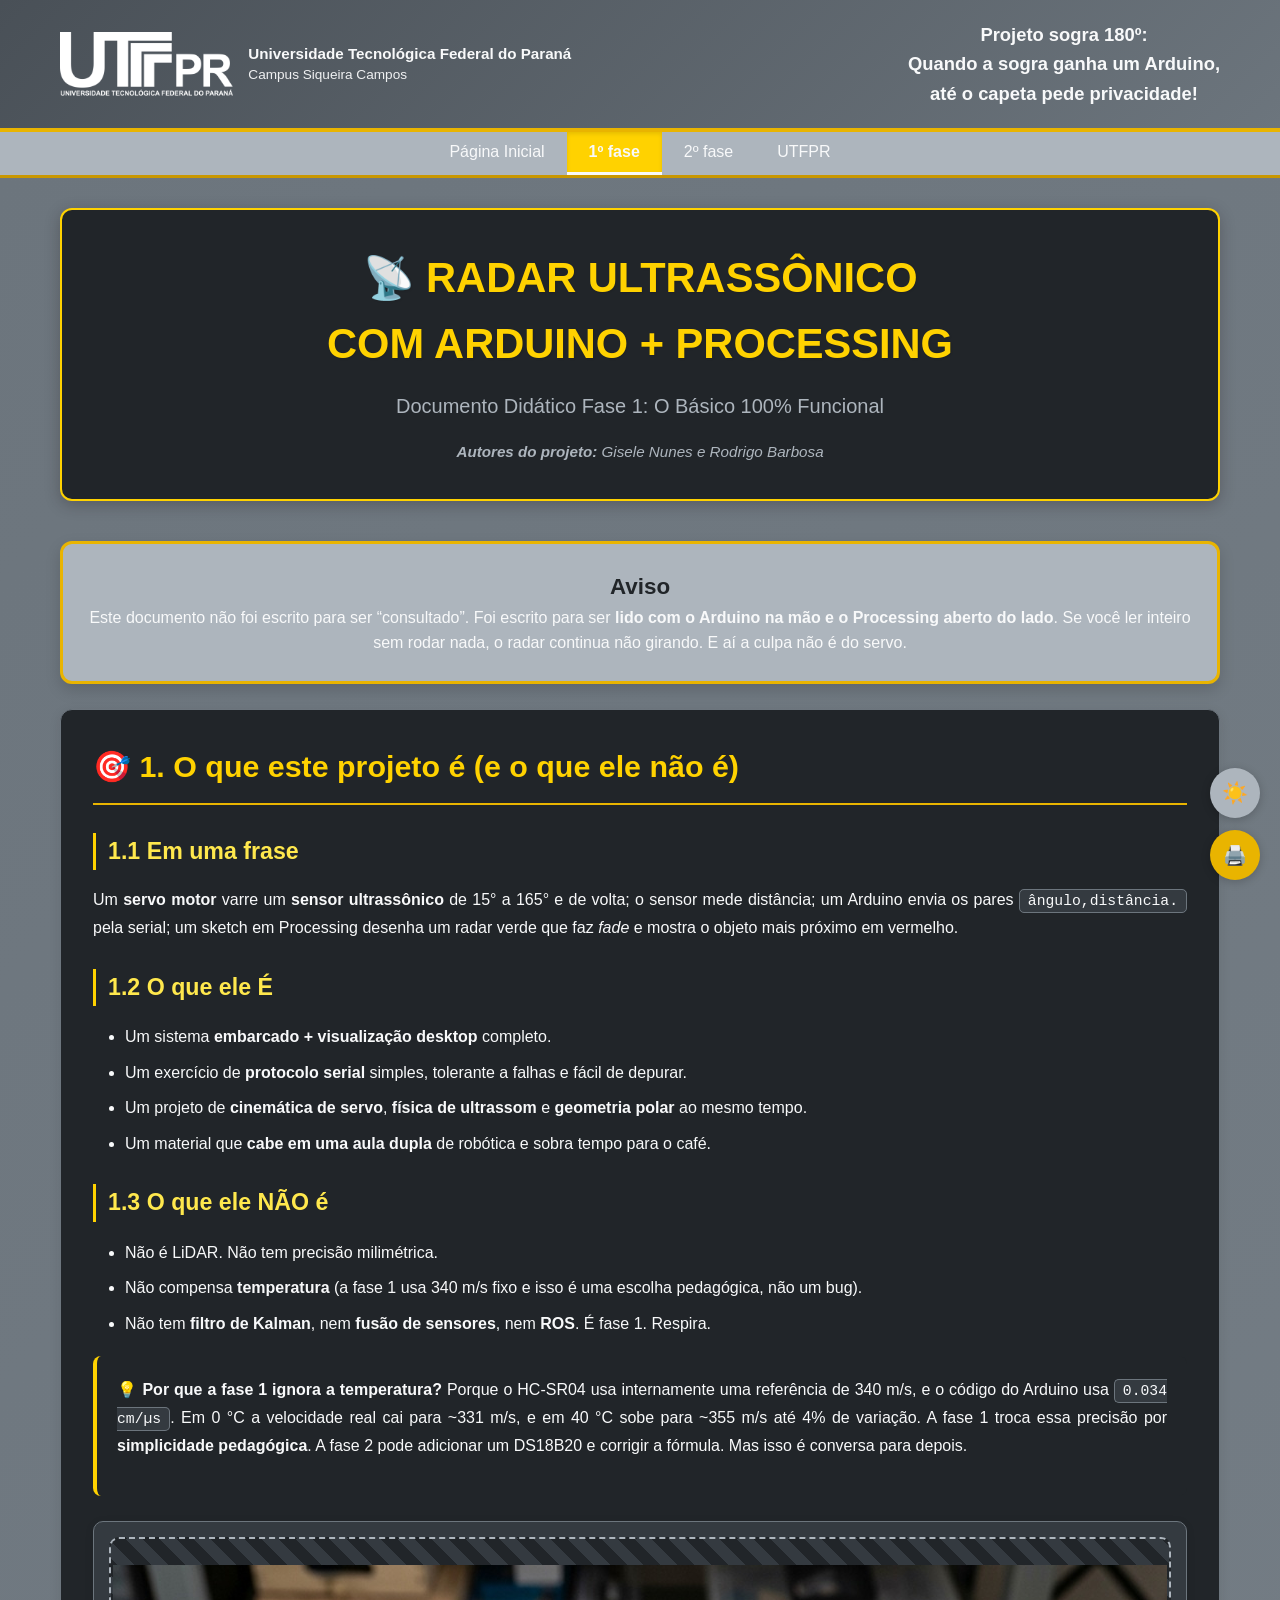
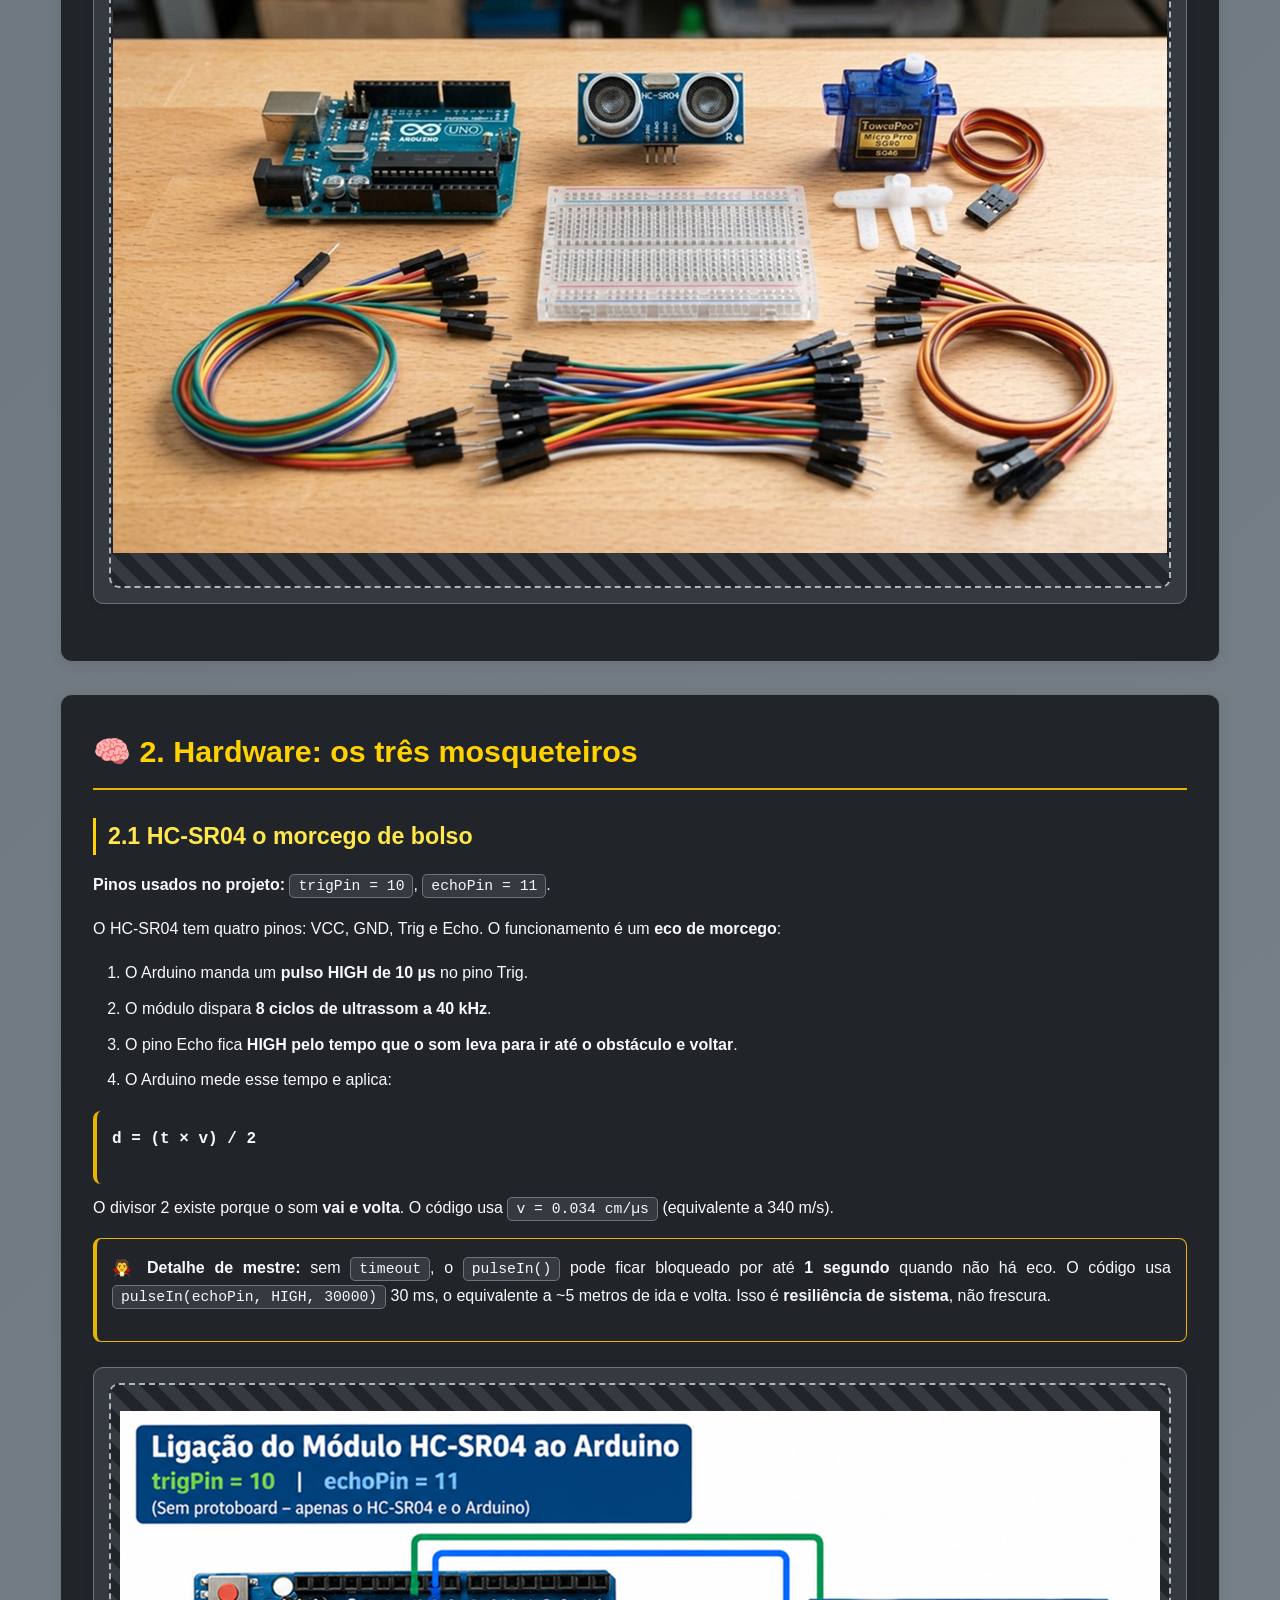
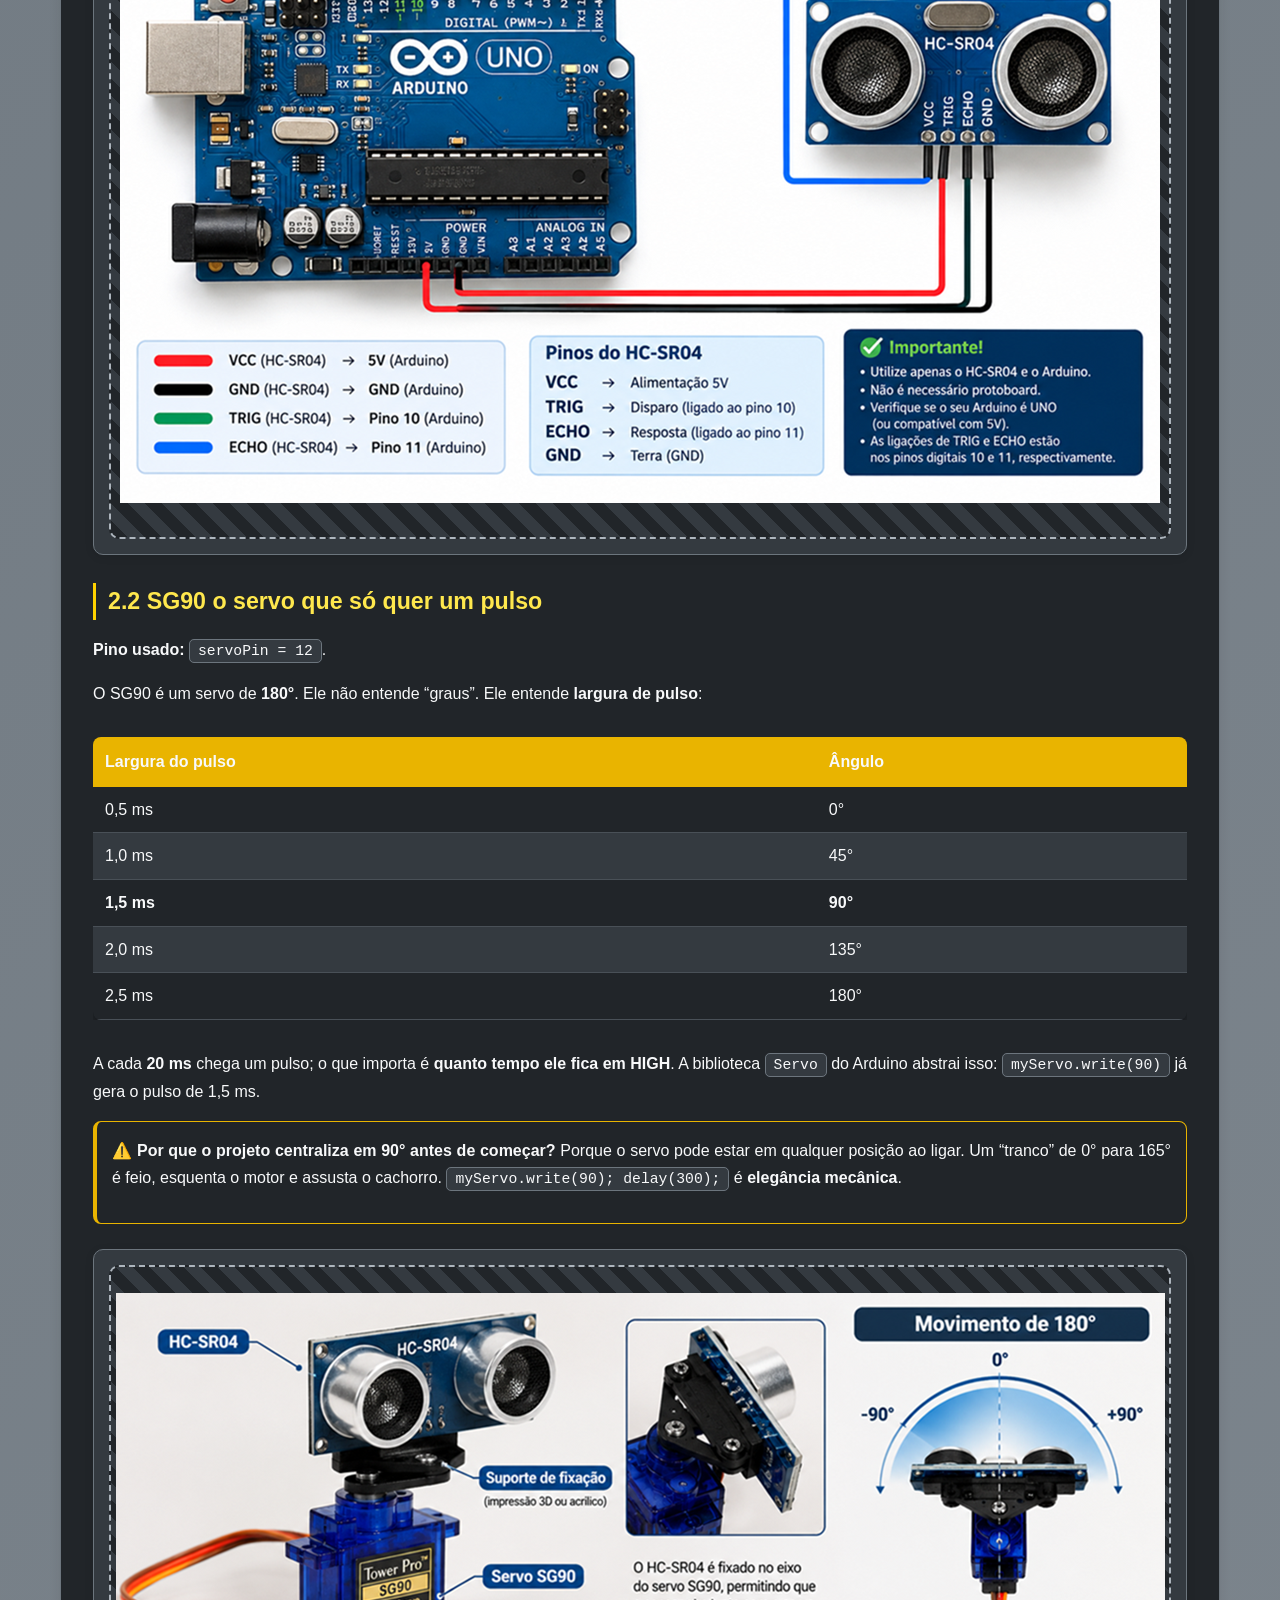
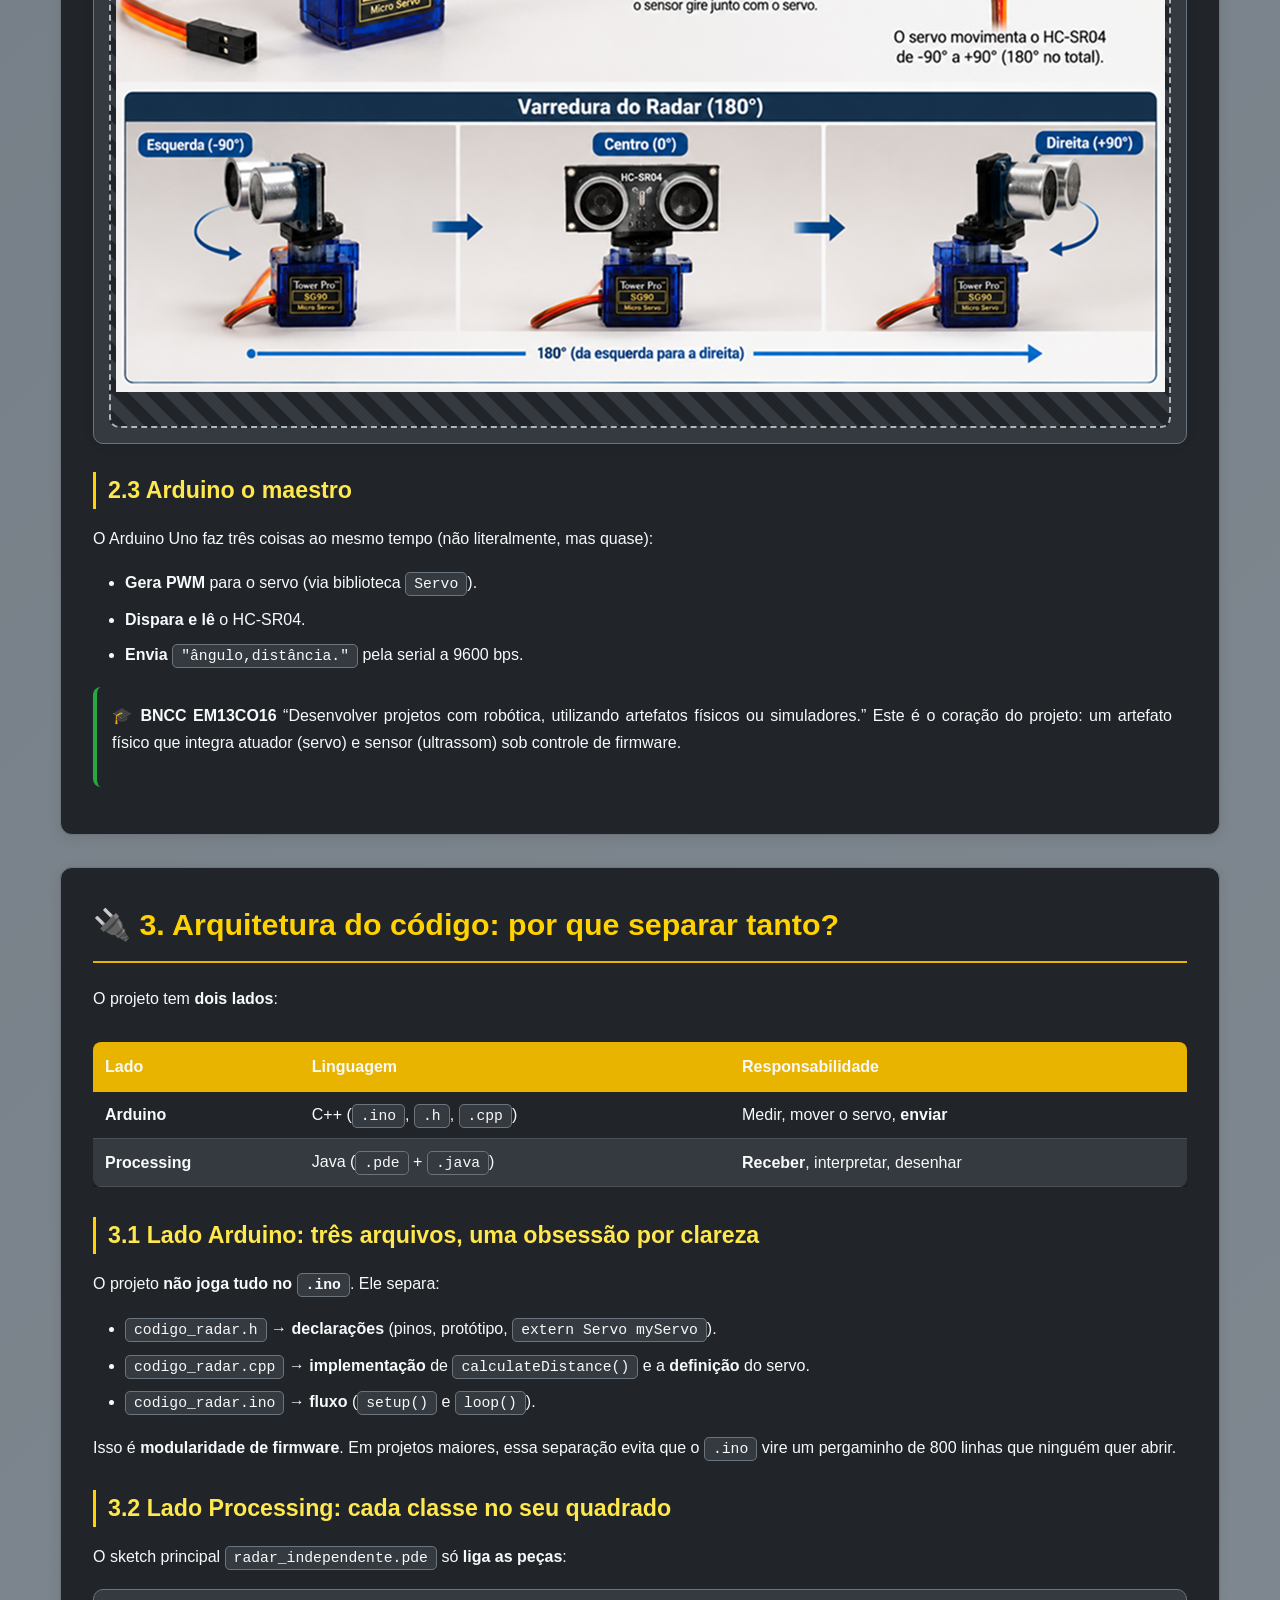
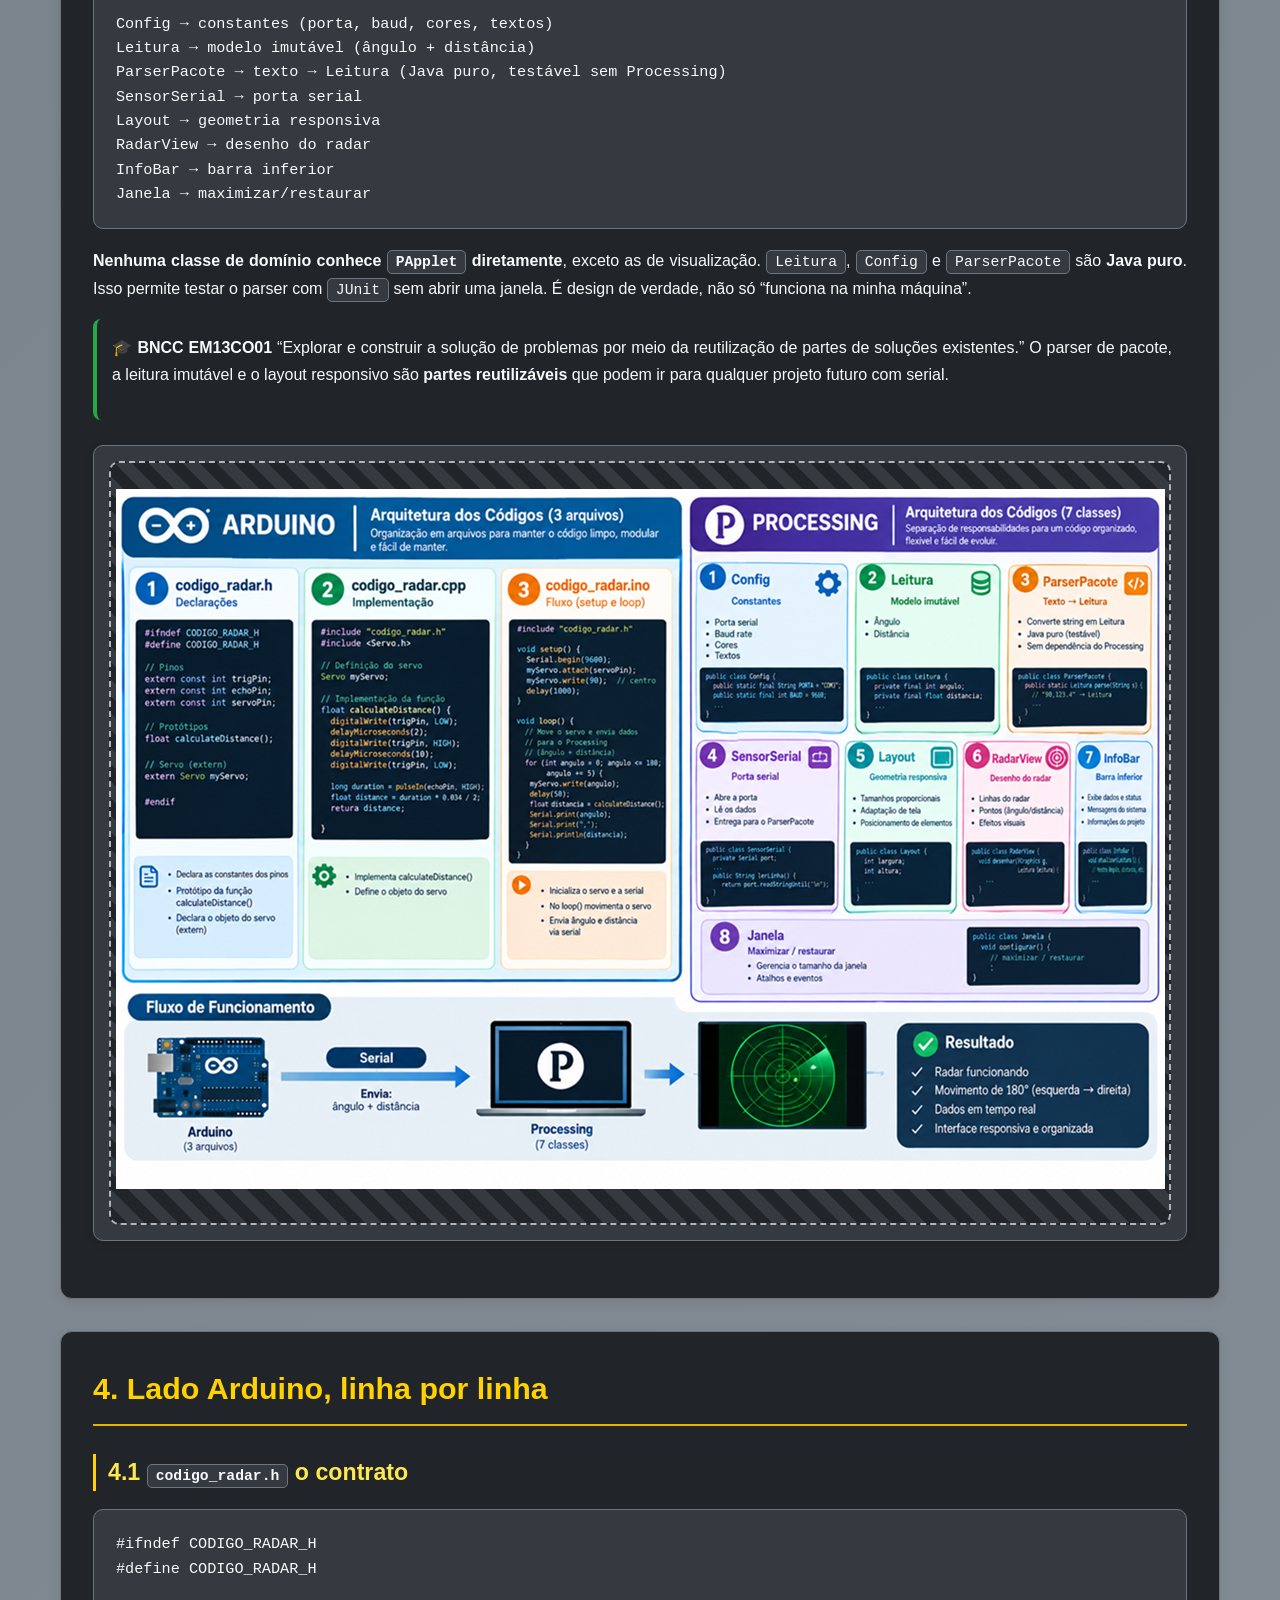
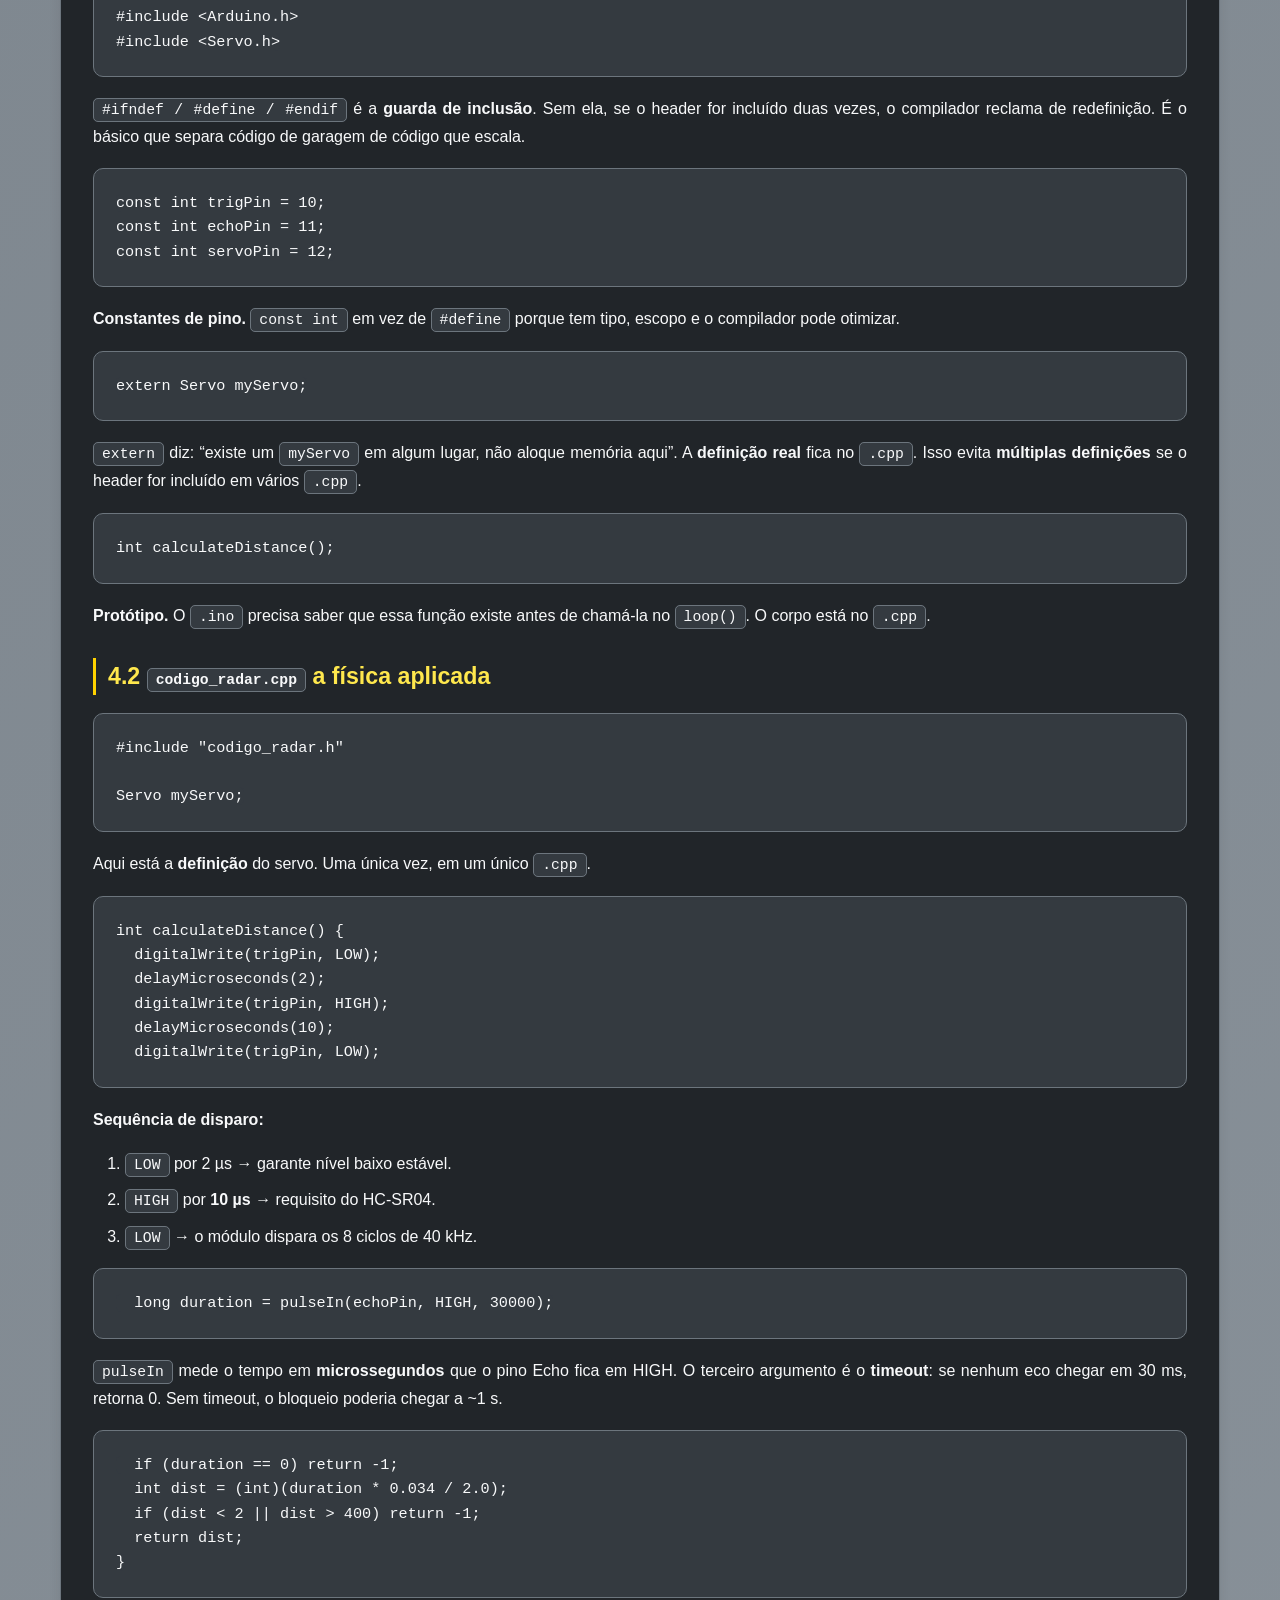
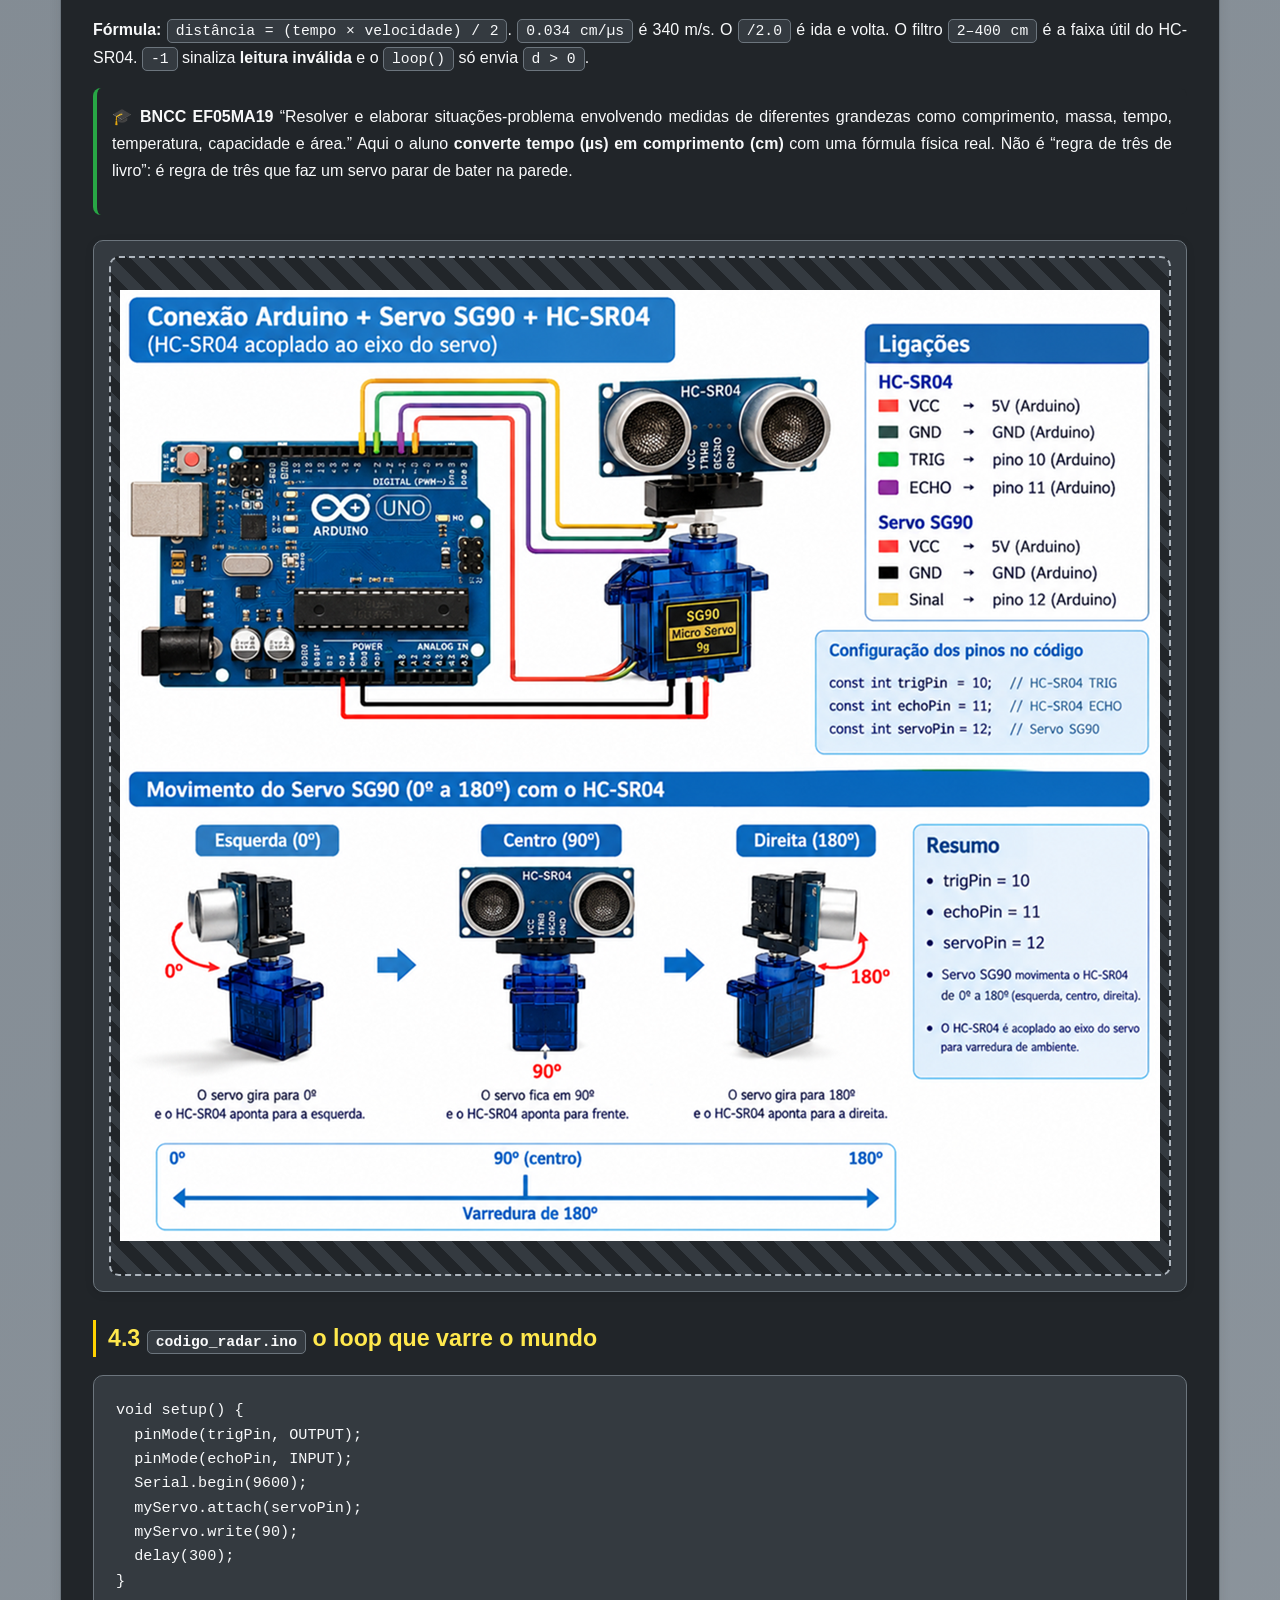
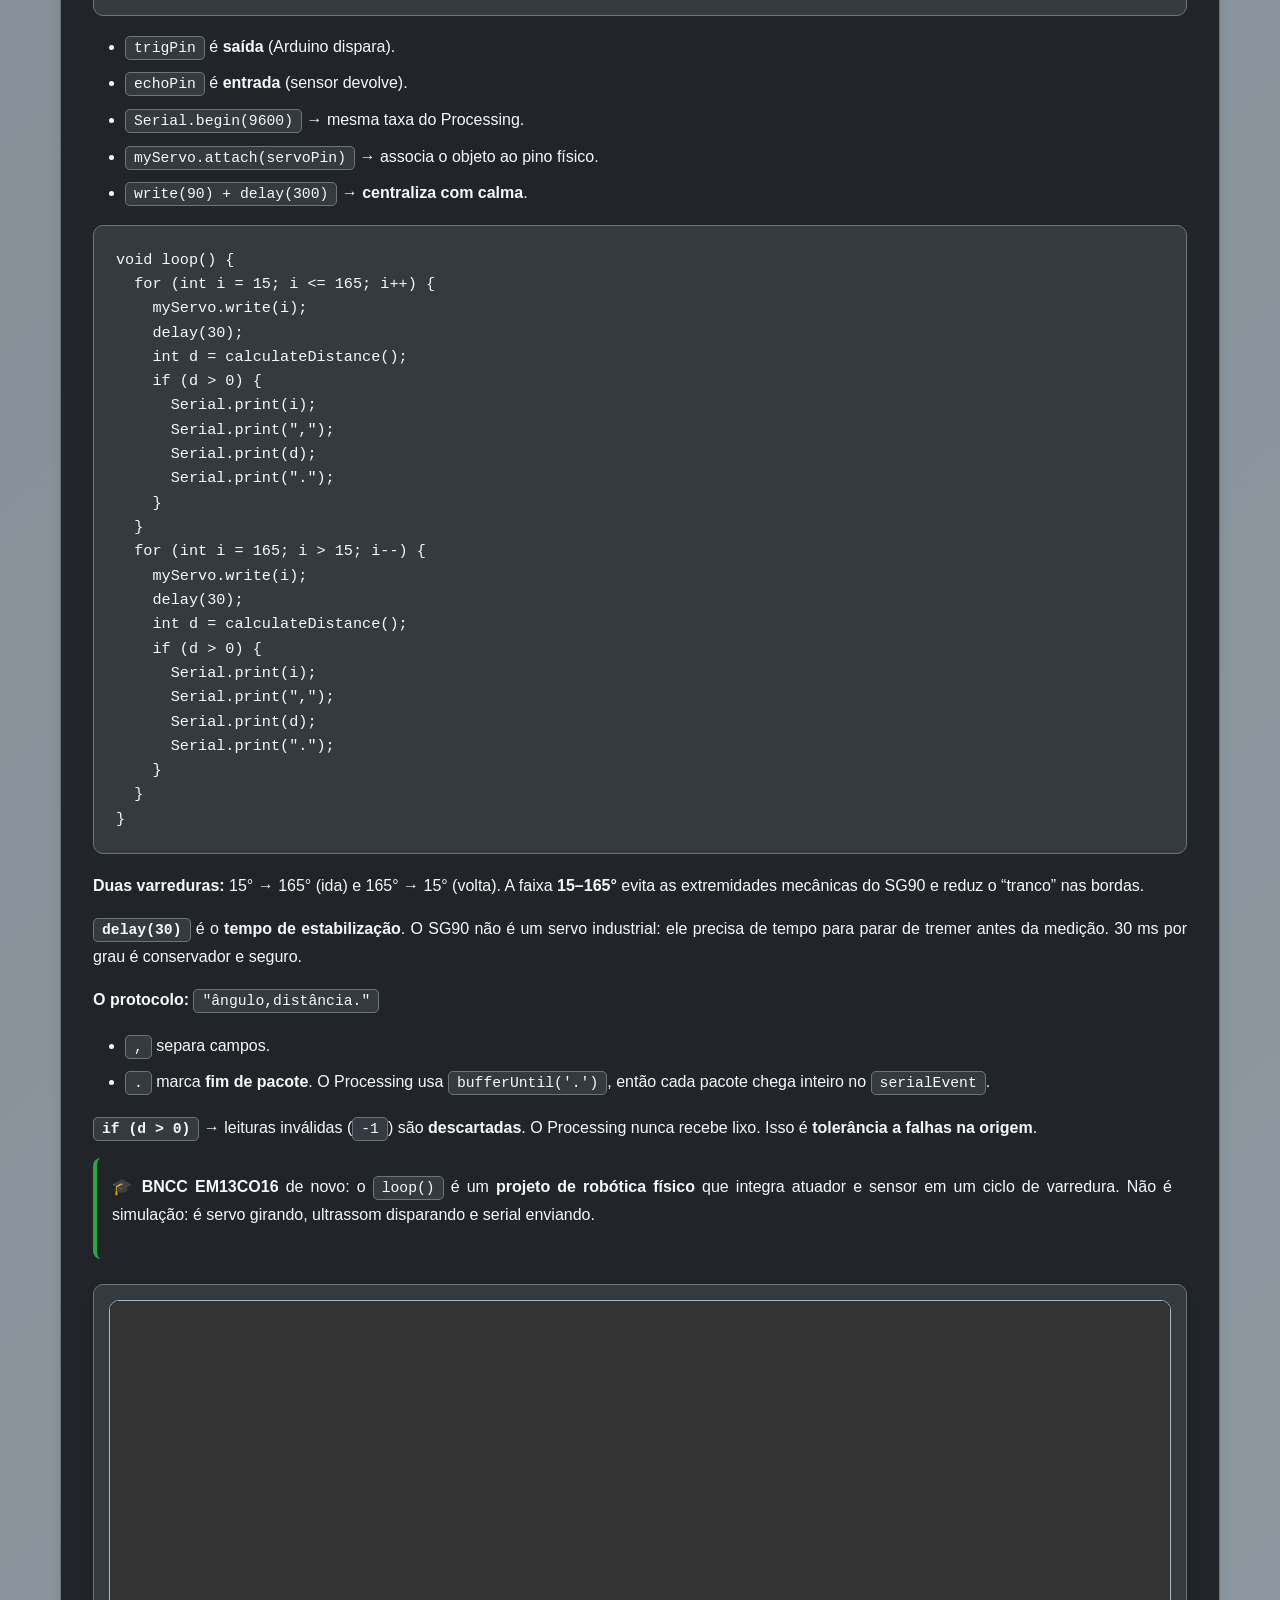
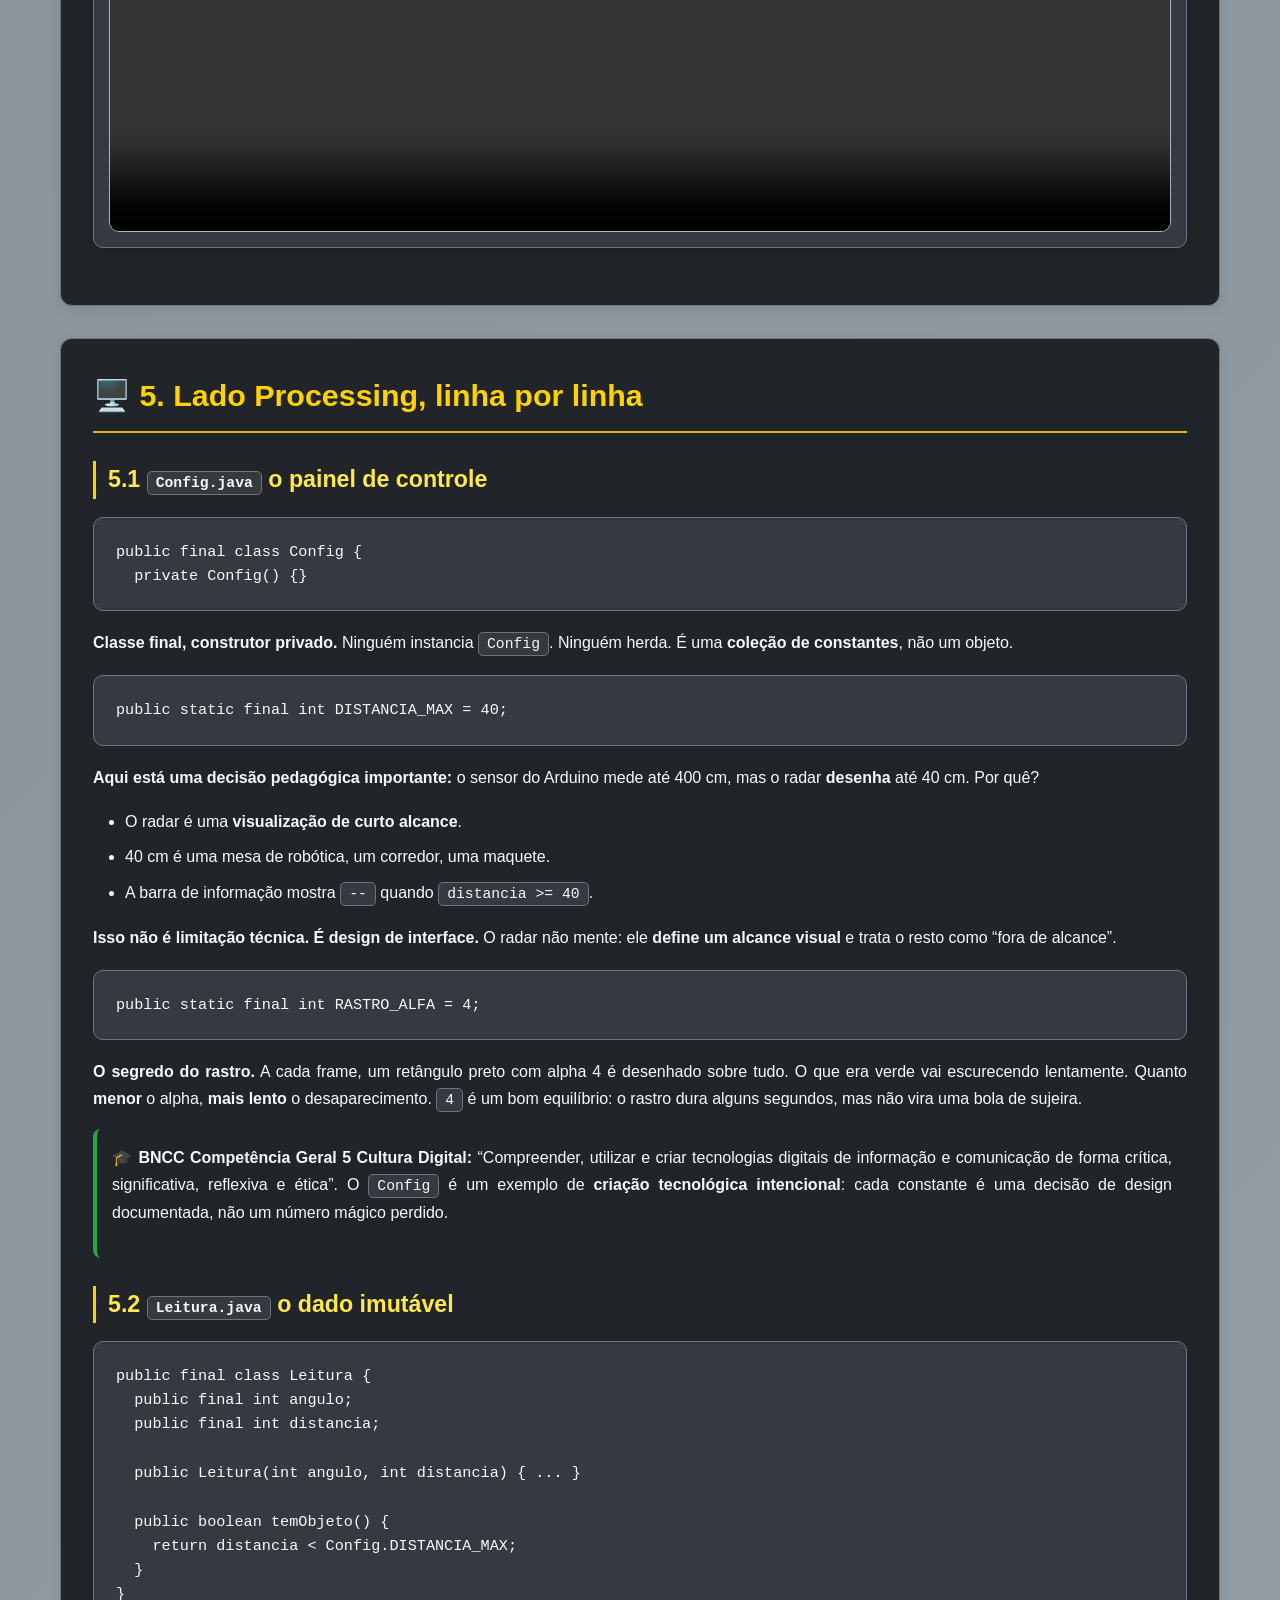
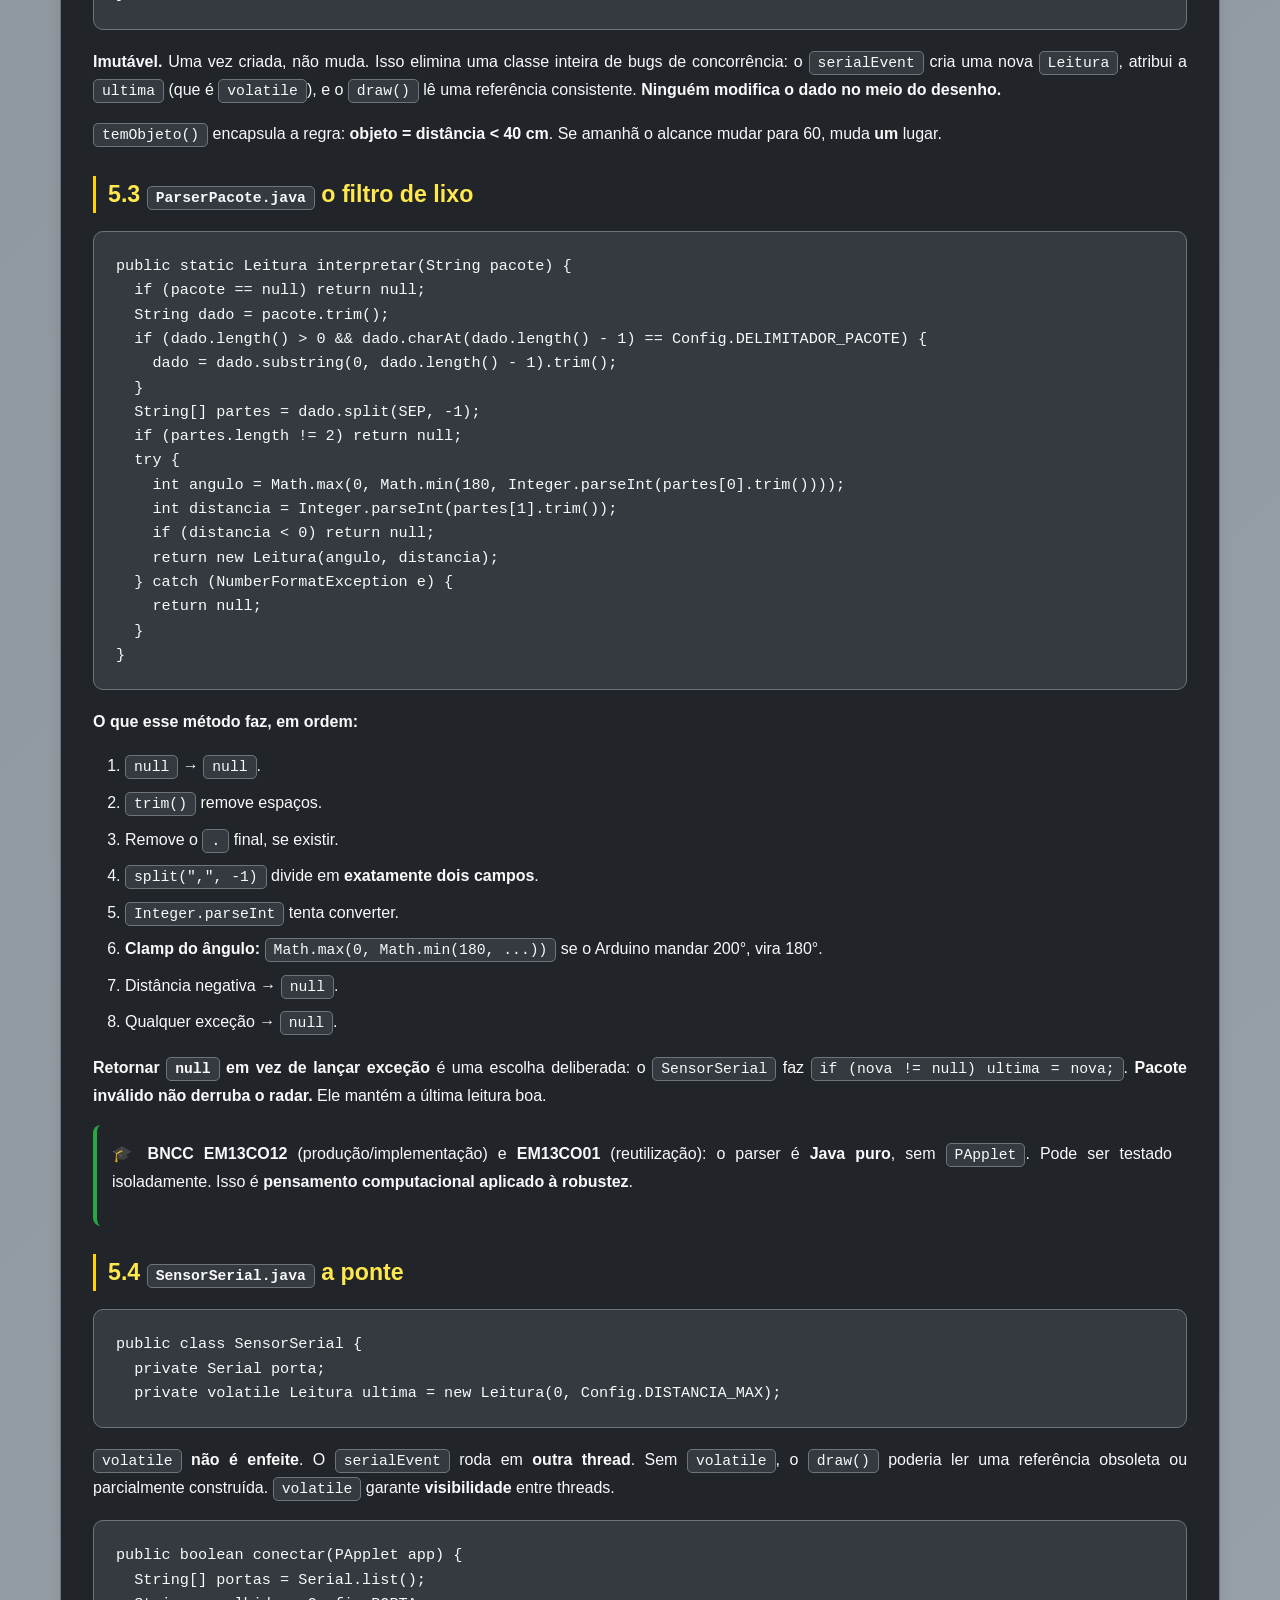
==== commit 78899fae: "Ajustes 28-10-26" ====
--- a/pages/olho_de_sogra_1.html
+++ b/pages/olho_de_sogra_1.html
@@ -544,10 +544,6 @@
           <!-- ===== LOCAL PARA FOTO DA MONTAGEM ELÉTRICA ===== -->
           <div class="image-container">
             <div class="media-placeholder">
-              <p>
-                📷 <strong>Espaço para foto:</strong> Detalhe da ligação
-                Trigger/Echo no Arduino (pinos 10 e 11).
-              </p>
               <p class="image-caption">
                 <img
                   src="../assets/images/Arduino_ Servo SG90 e HC-SR04.png"
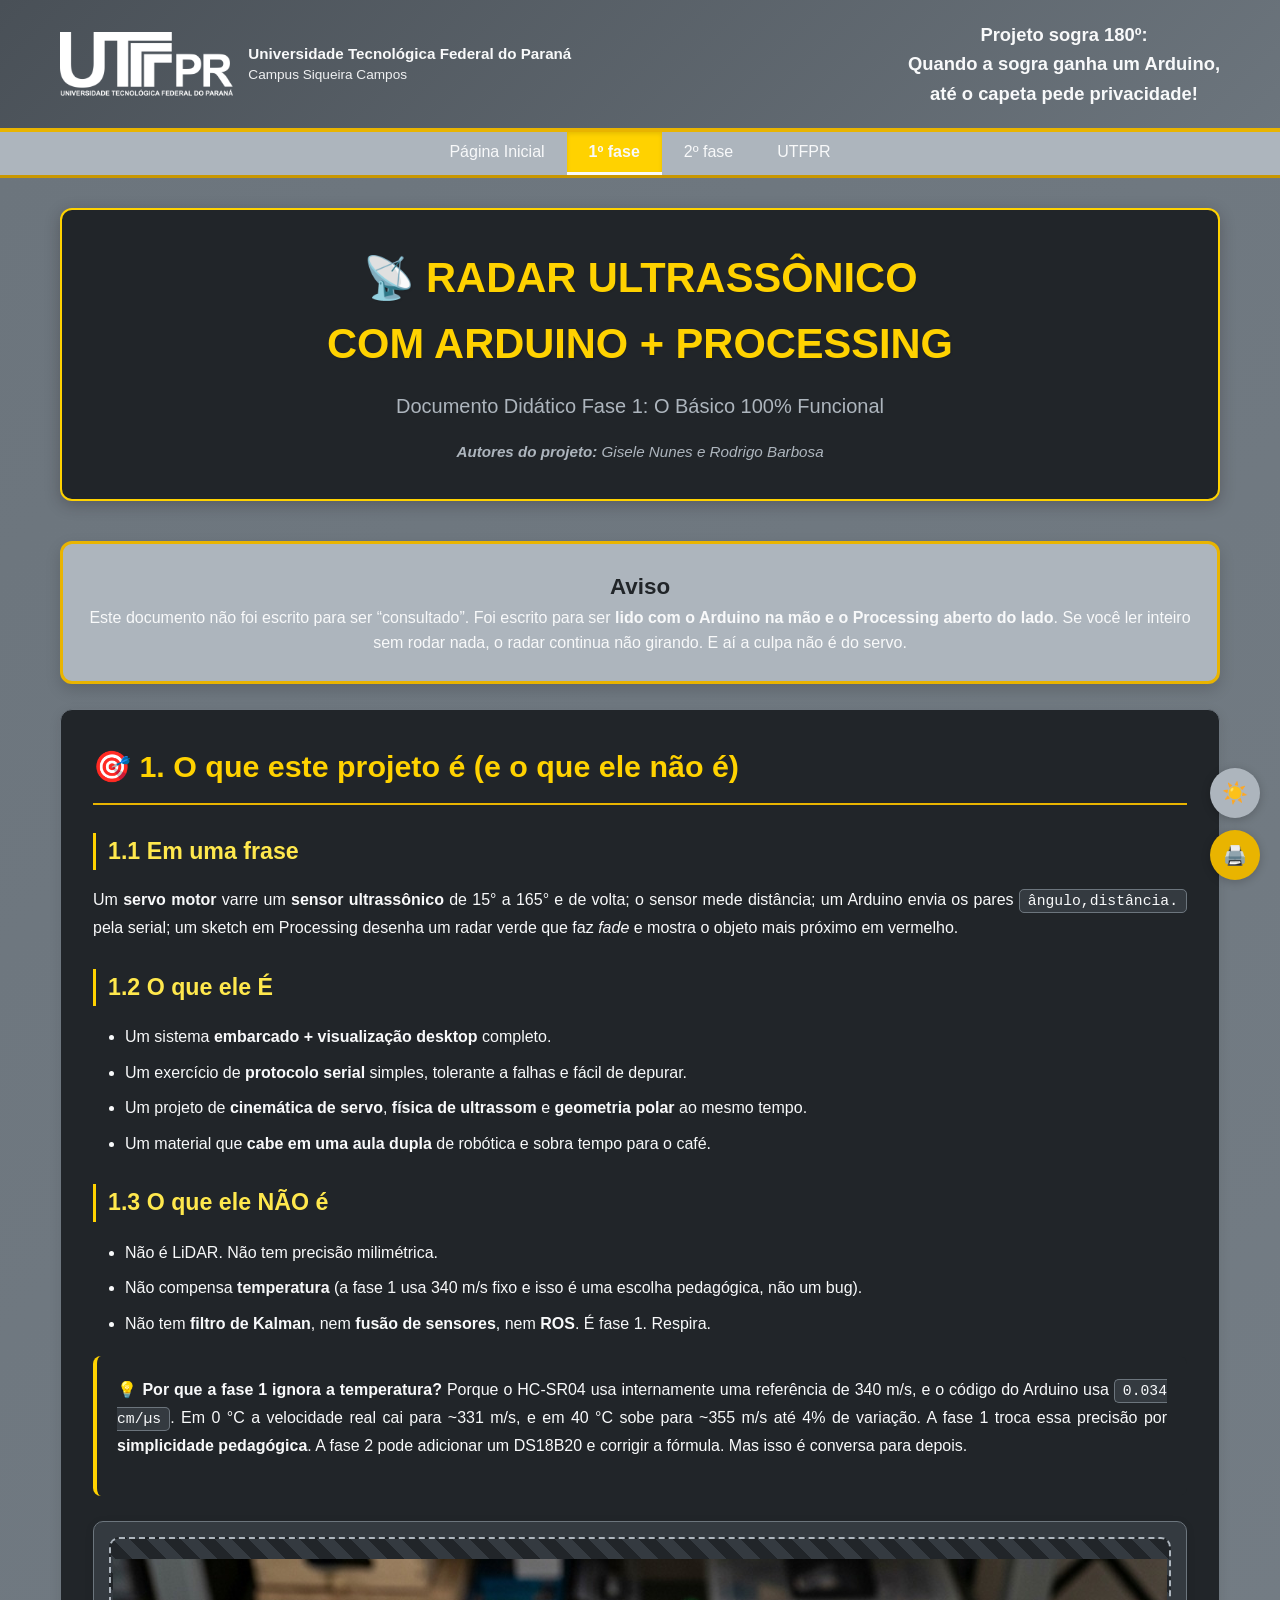
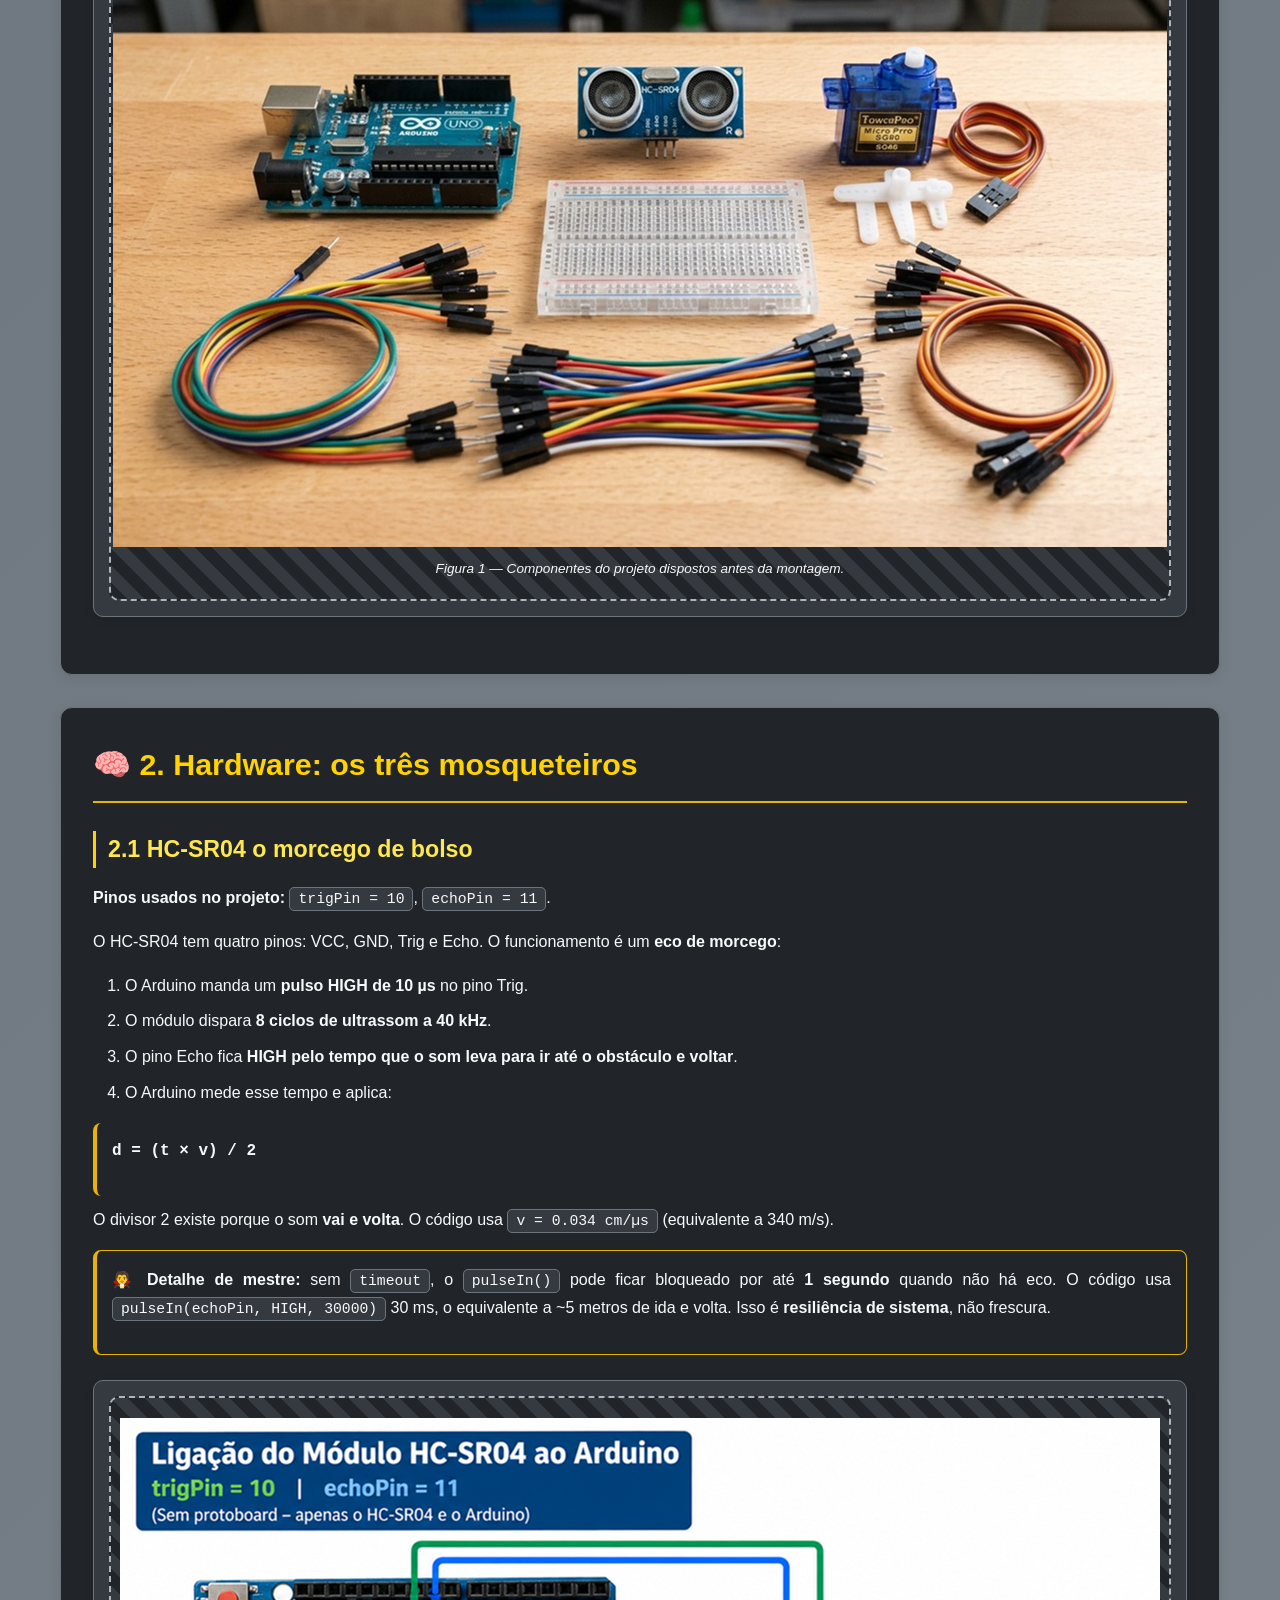
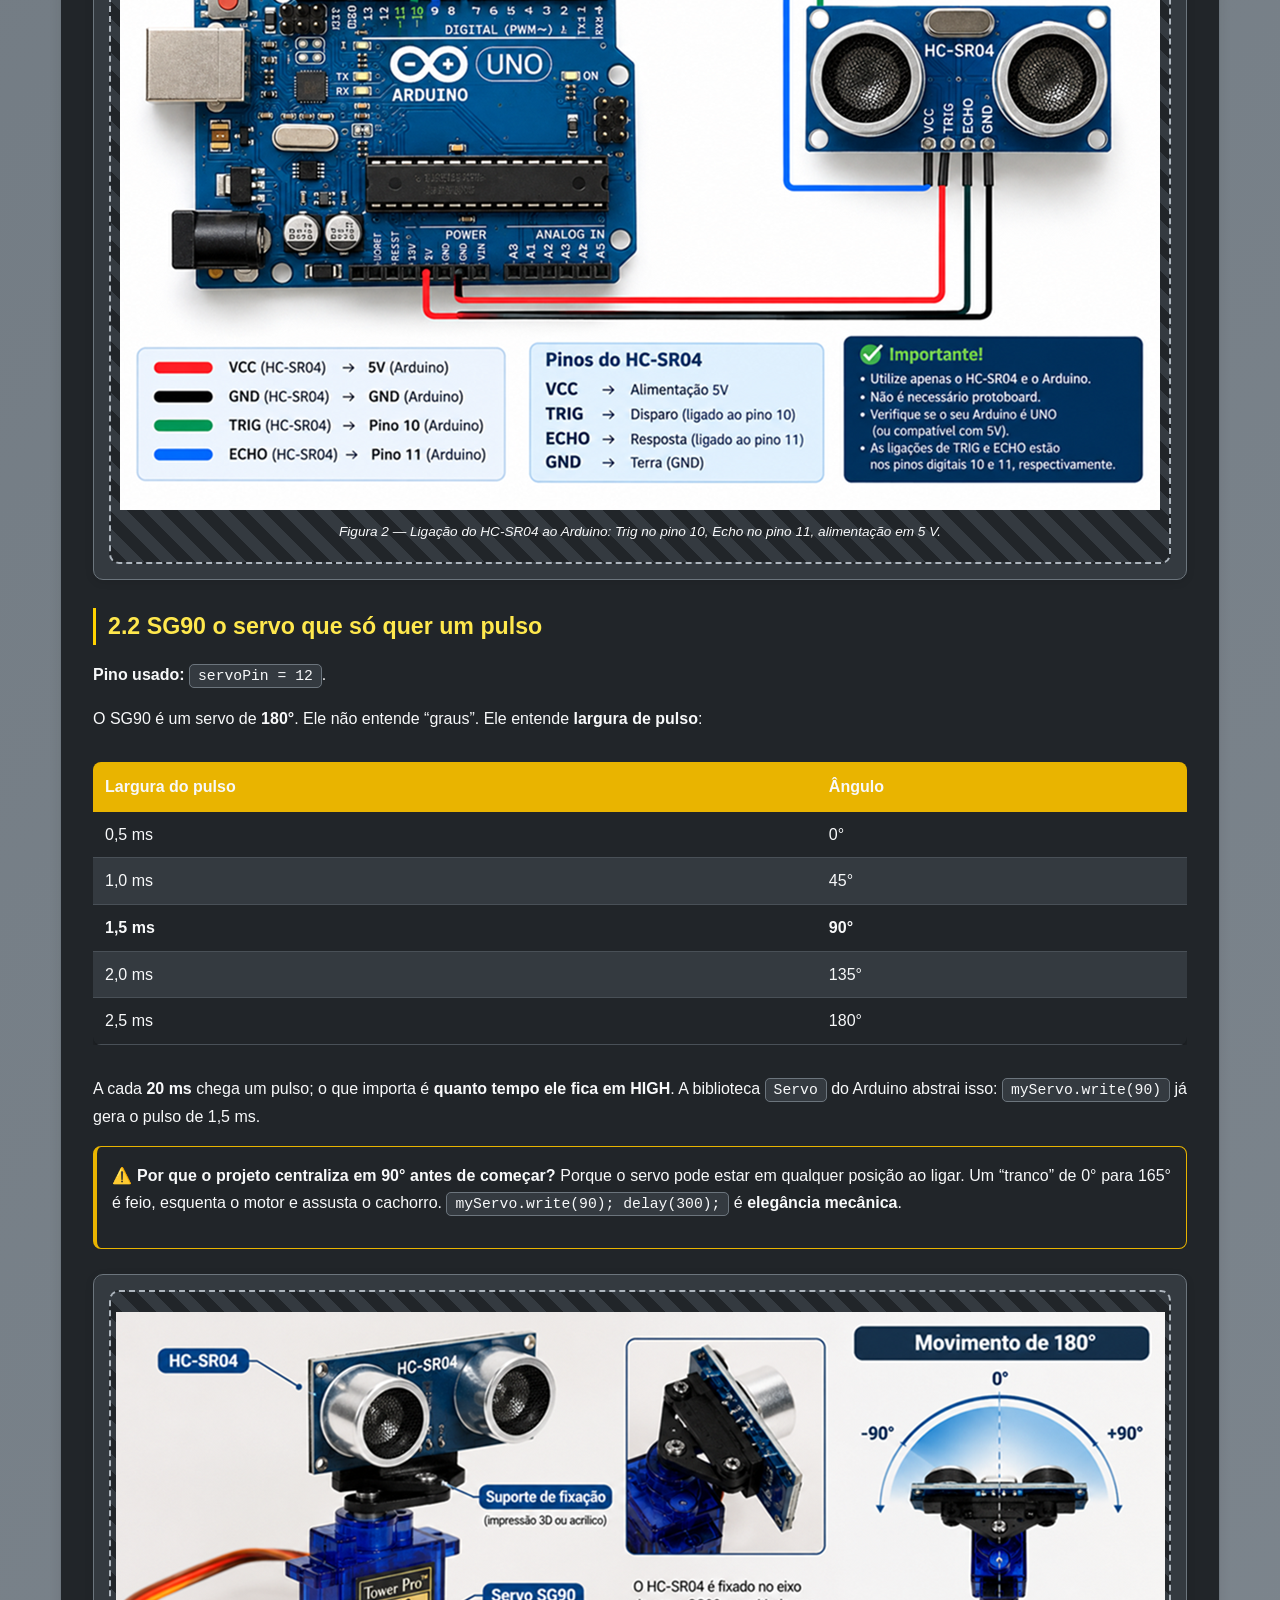
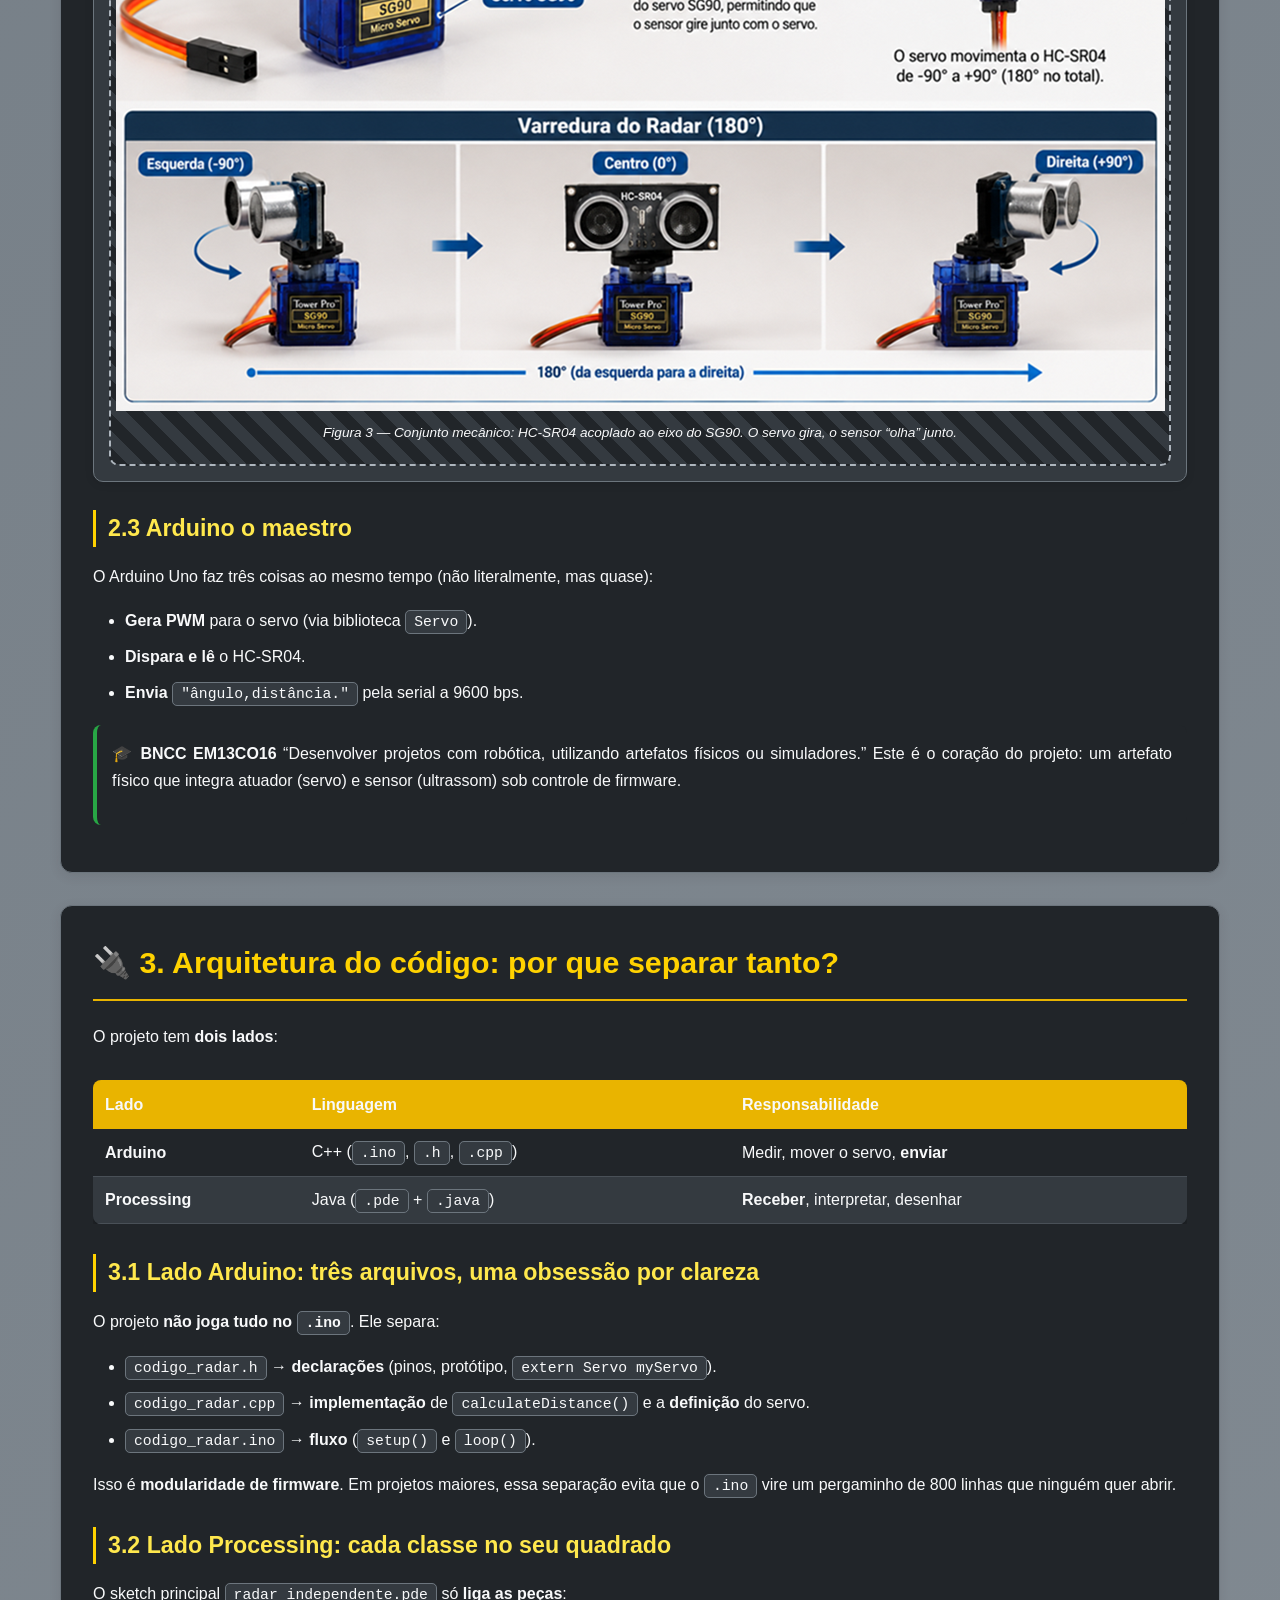
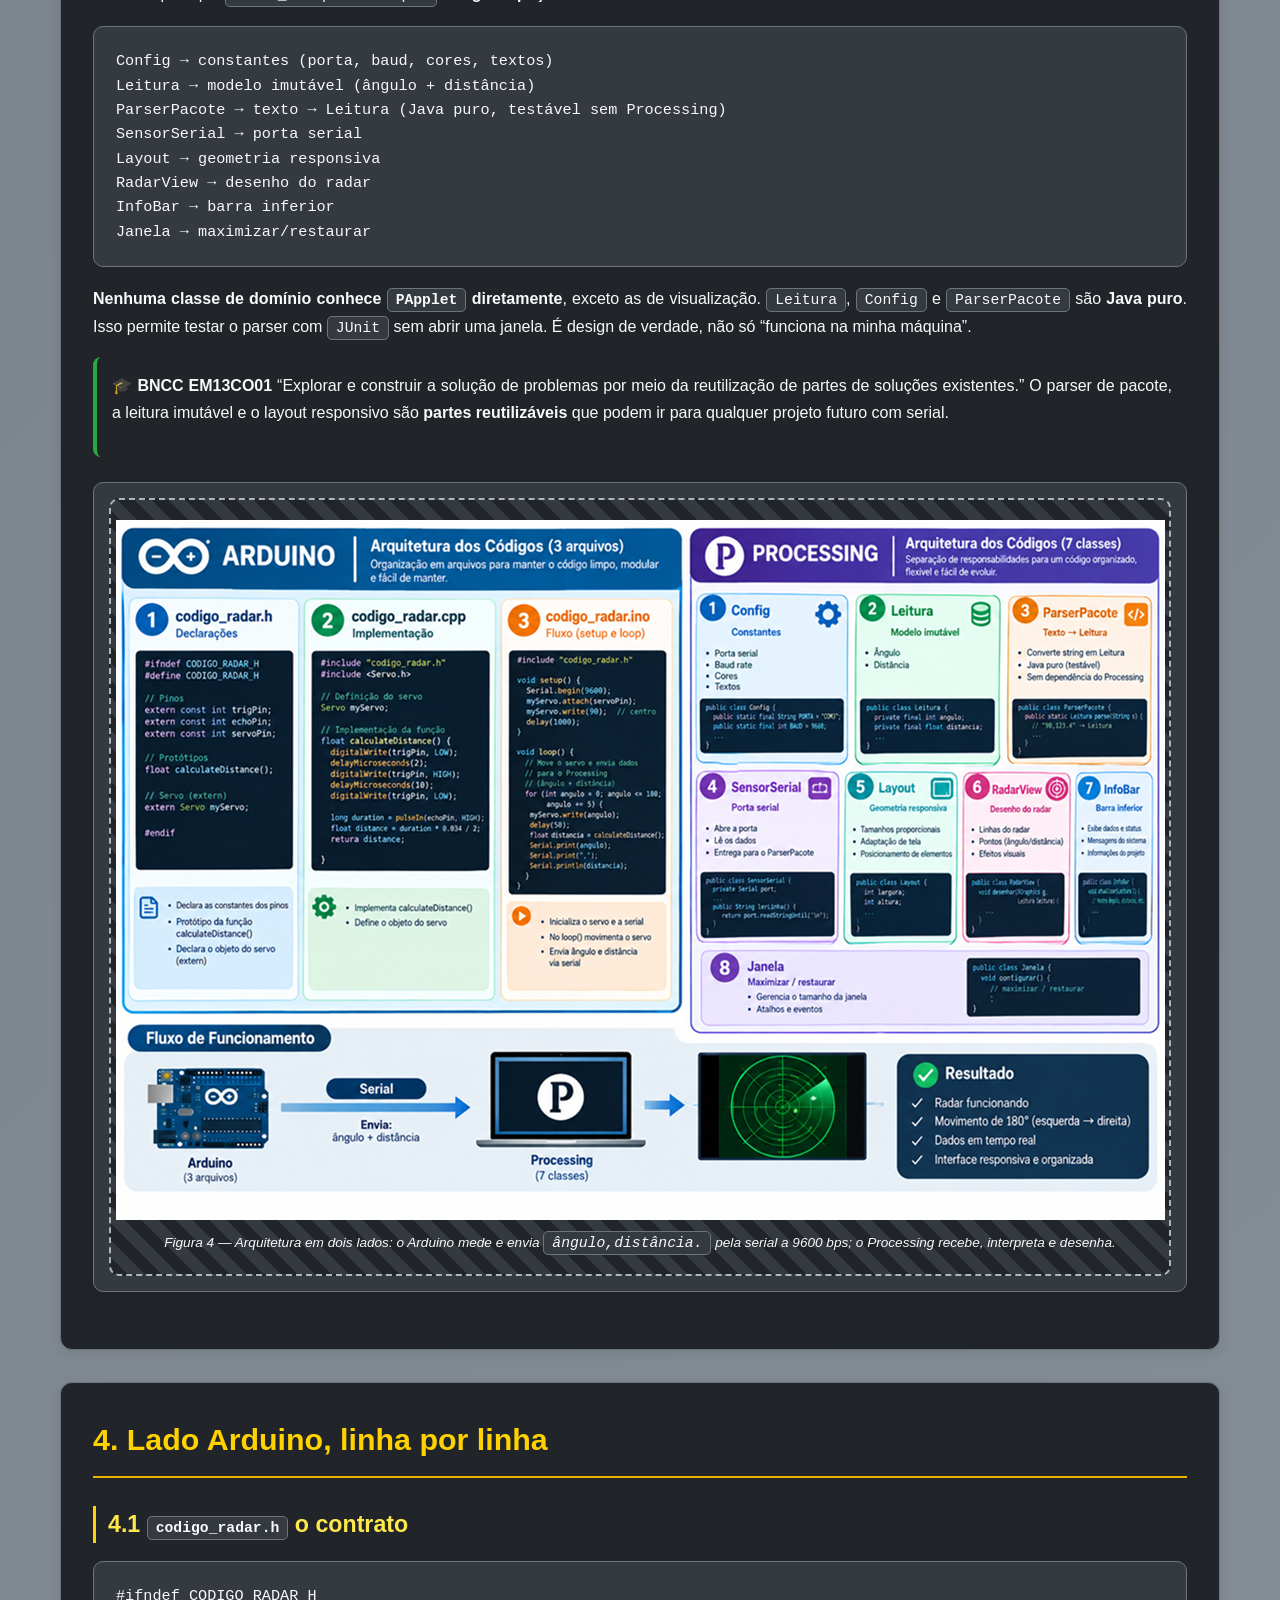
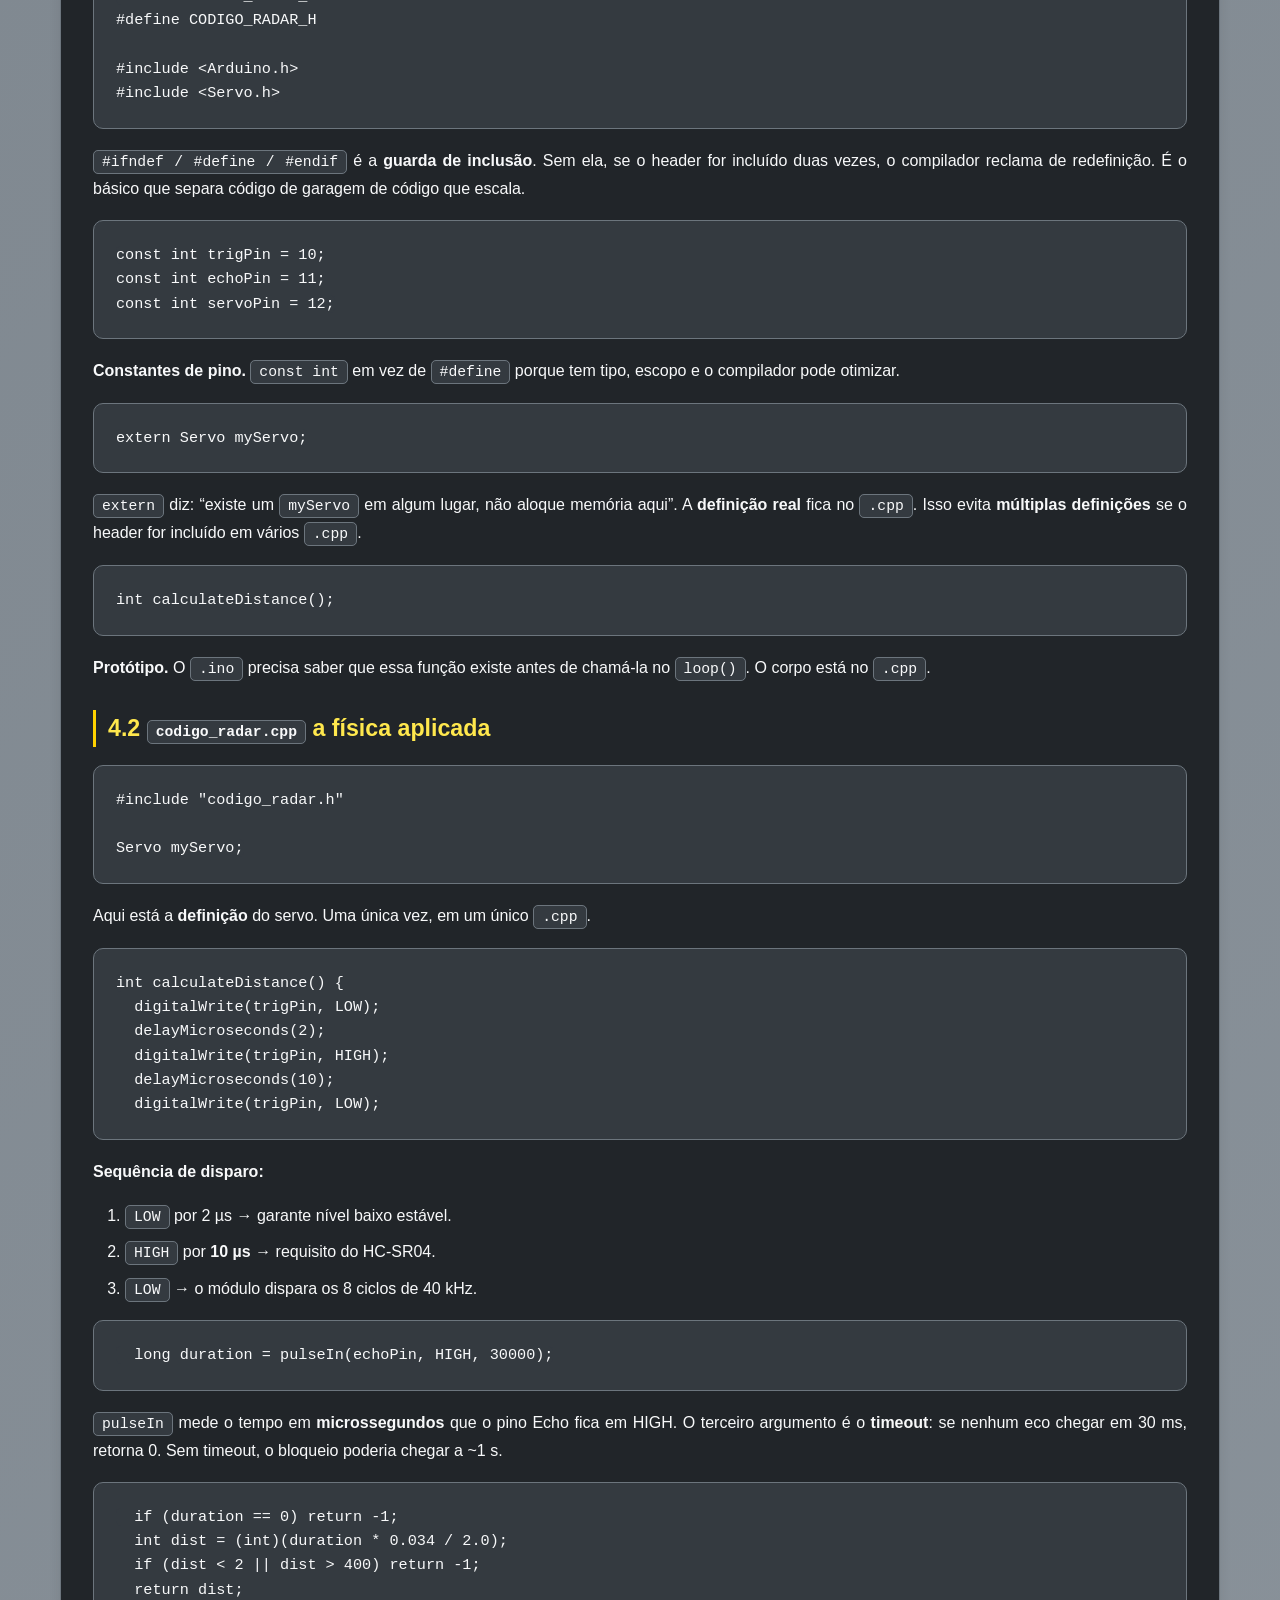
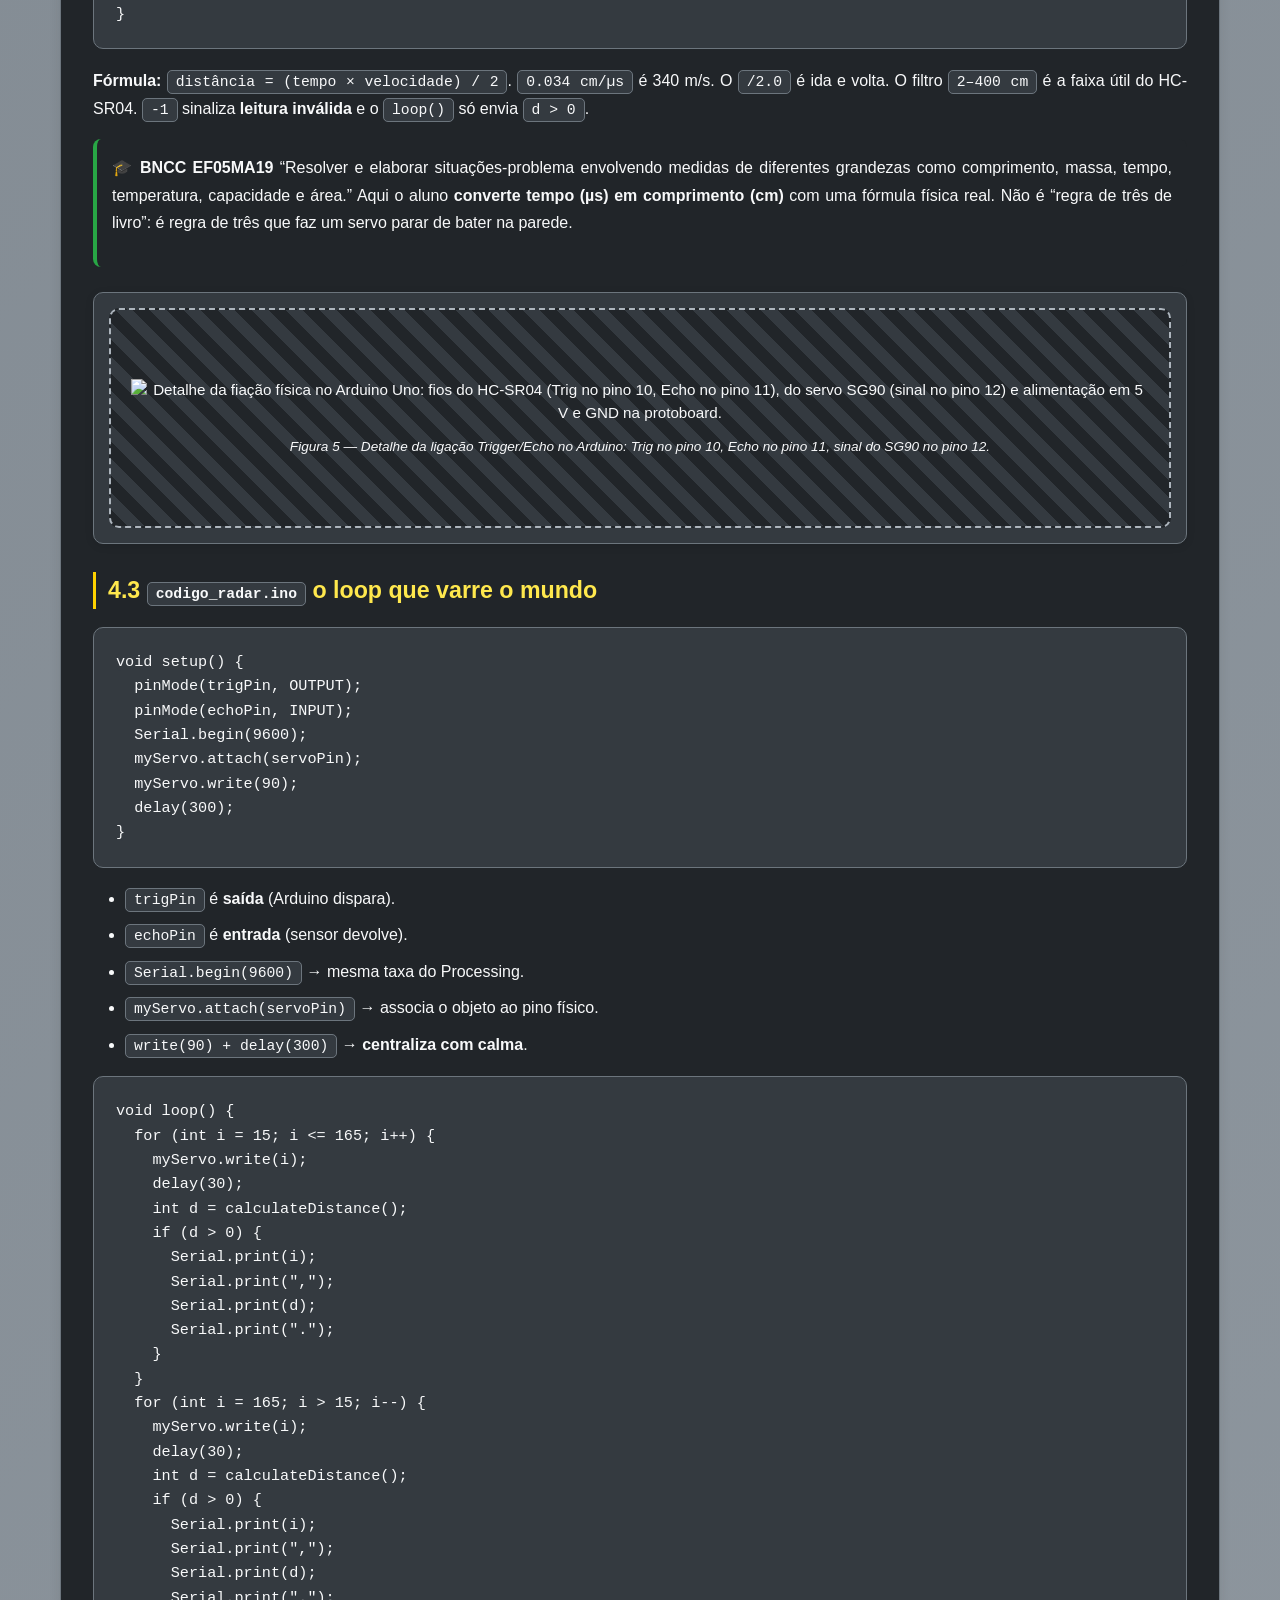
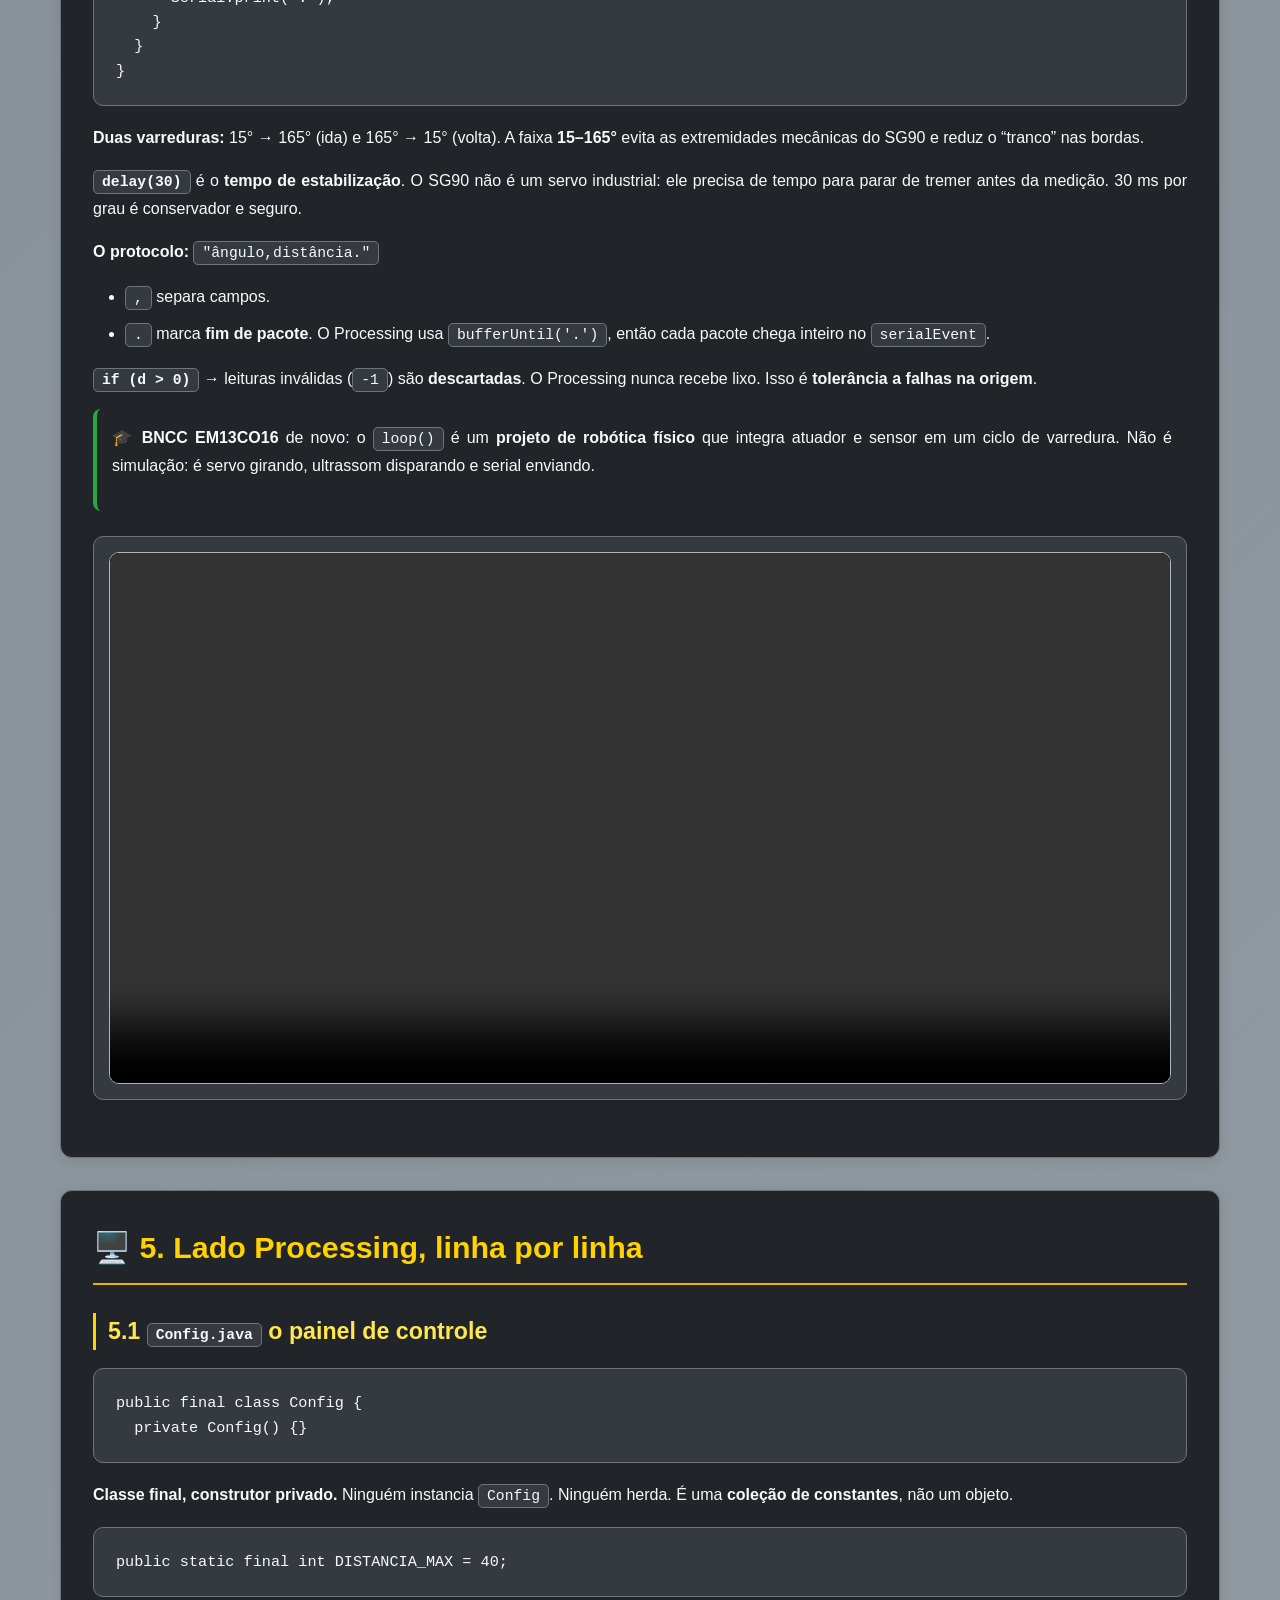
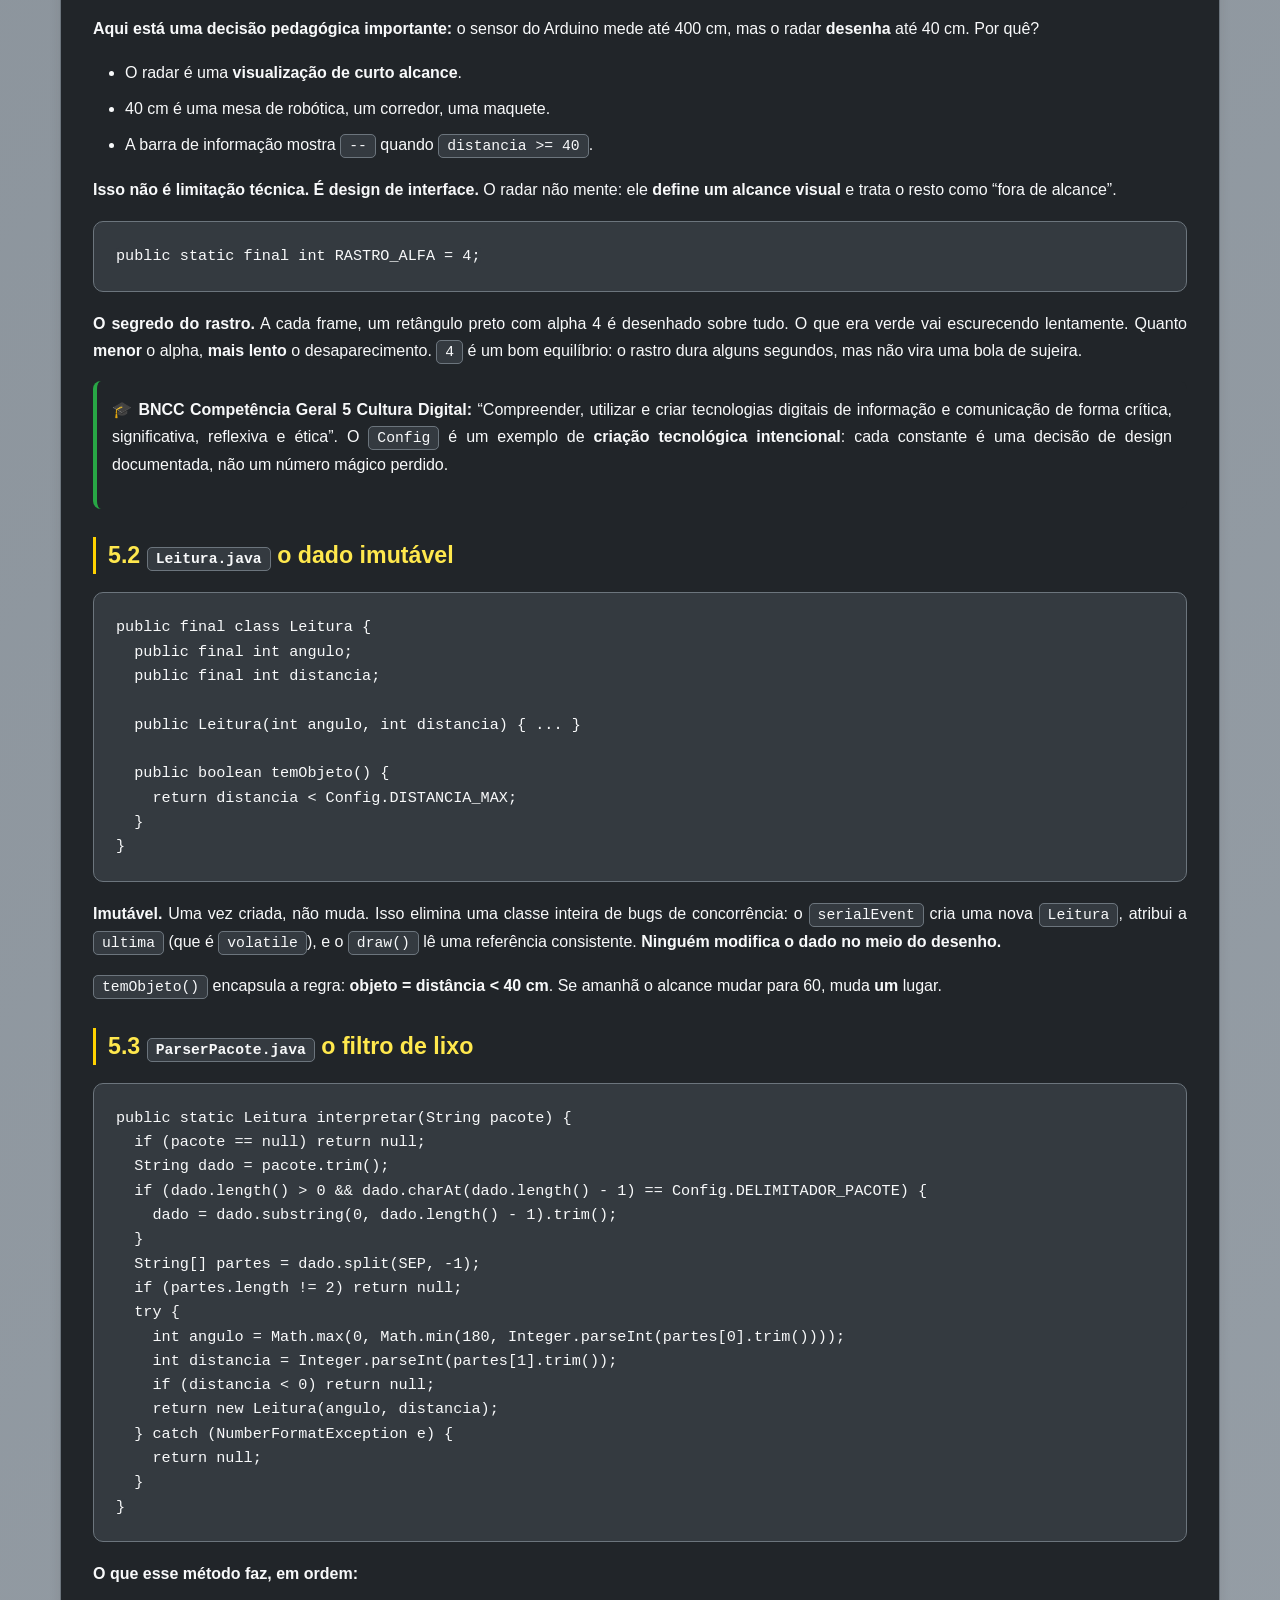
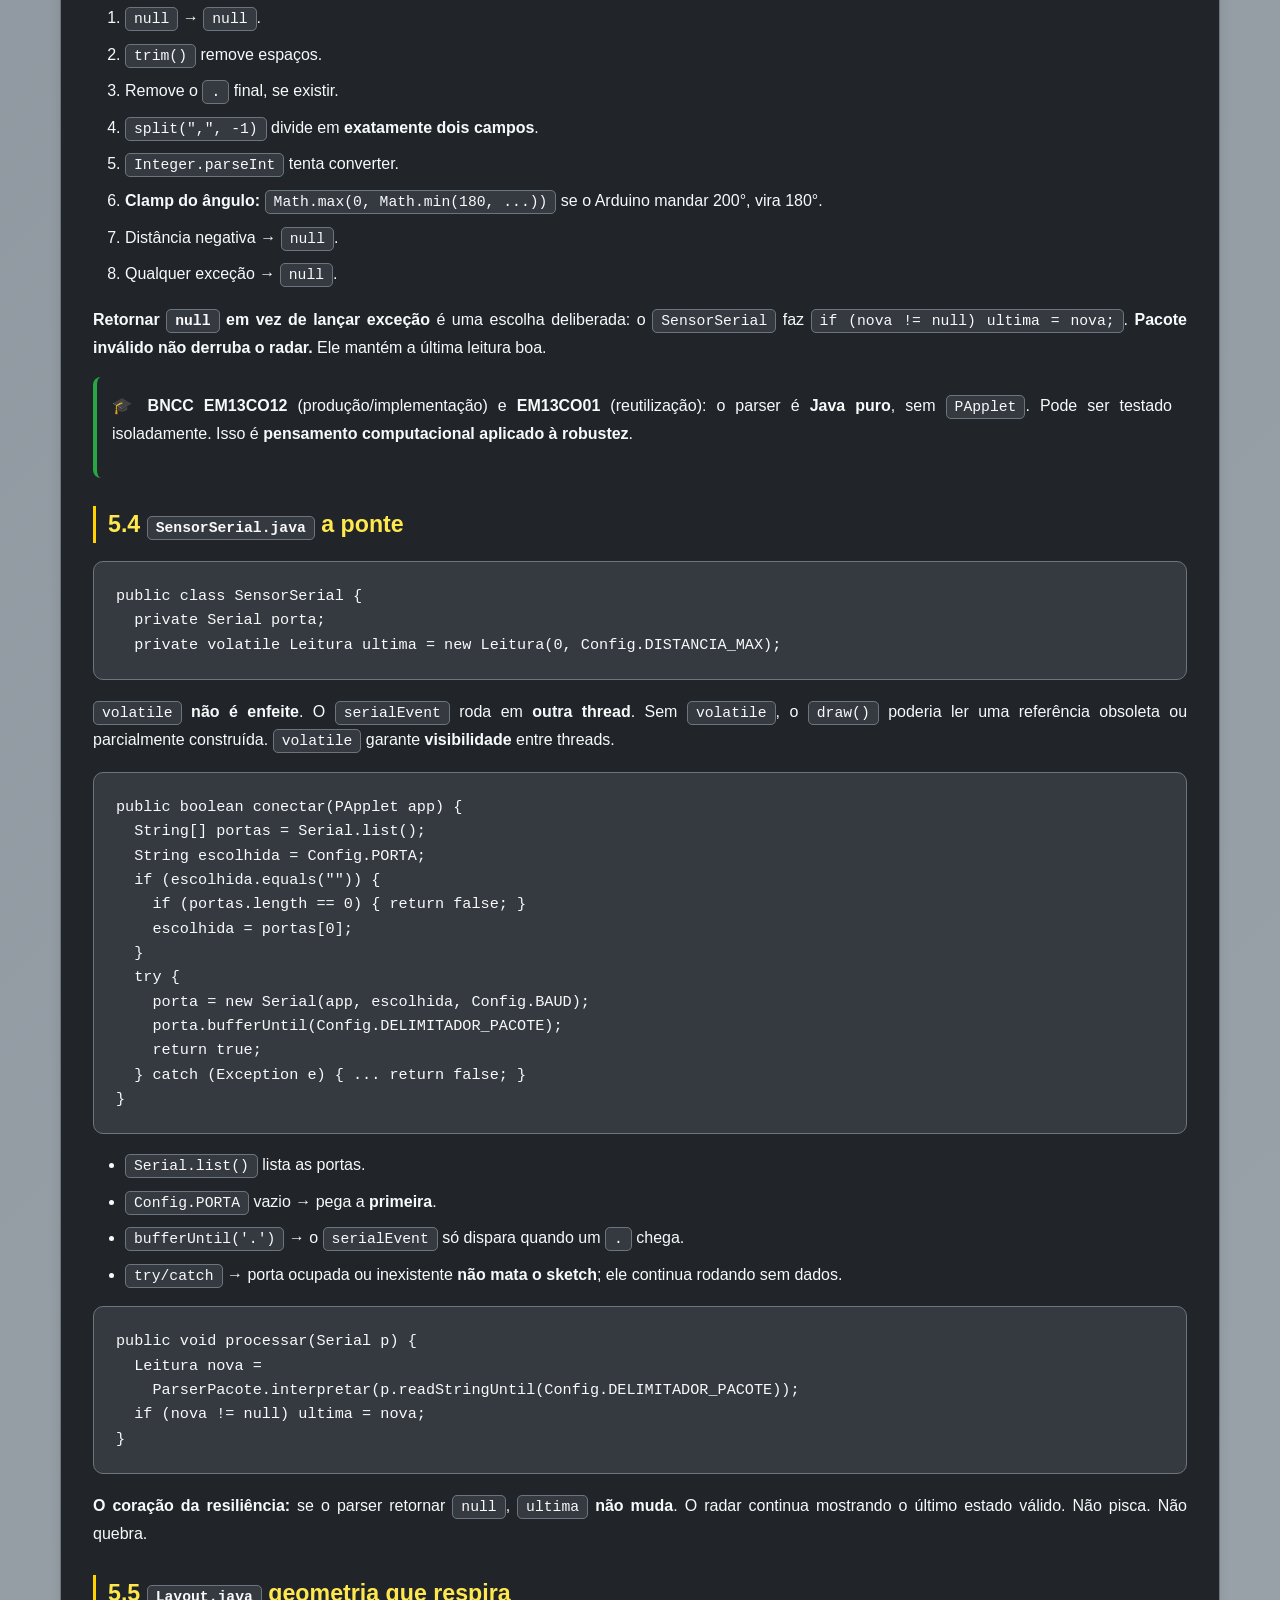
==== commit a0baa60d: "Atualização na responsividade das imagens" ====
--- a/pages/olho_de_sogra_1.html
+++ b/pages/olho_de_sogra_1.html
@@ -145,16 +145,19 @@
             </p>
           </div>
 
-          <!-- ===== LOCAL PARA FOTO 1 ===== -->
+          <!-- ===== LOCAL PARA FOTO 1: componentes na bancada ===== -->
           <div class="image-container">
-            <div class="media-placeholder">
-              <p>
-                <img
-                  src="../assets/images/componentes_bancada.jpg"
-                  alt="Componentes em detalhes, soltos, prontos para serem utilizados."
-                />
-              </p>
-            </div>
+            <figure class="media-placeholder">
+              <img
+                src="../assets/images/componentes_bancada.jpg"
+                alt="Componentes eletrônicos soltos sobre a bancada, prontos para montagem: Arduino Uno, servo SG90, sensor HC-SR04, jumpers e protoboard."
+                loading="lazy"
+                decoding="async"
+              />
+              <figcaption class="image-caption">
+                Figura 1 — Componentes do projeto dispostos antes da montagem.
+              </figcaption>
+            </figure>
           </div>
         </section>
         <!-- ===== SEÇÃO 2: HARDWARE OS TRÊS MOSQUETEIROS ===== -->
@@ -209,16 +212,20 @@
             </p>
           </div>
 
-          <!-- ===== LOCAL PARA DIAGRAMA / FOTO DO HC-SR04 ===== -->
+          <!-- ===== LOCAL PARA DIAGRAMA: HC-SR04 ligado ao Arduino ===== -->
           <div class="image-container">
-            <div class="media-placeholder">
-              <p>
-                <img
-                  src="../assets/images/HC-SR04-Arduino.png"
-                  alt="Diagrama do sensor ultrassônico HC-SR04"
-                />
-              </p>
-            </div>
+            <figure class="media-placeholder media-placeholder--diagram">
+              <img
+                src="../assets/images/HC-SR04-Arduino.png"
+                alt="Diagrama de ligação do sensor ultrassônico HC-SR04 ao Arduino Uno: VCC em 5V, GND em GND, Trig no pino digital 10 e Echo no pino digital 11."
+                loading="lazy"
+                decoding="async"
+              />
+              <figcaption class="image-caption">
+                Figura 2 — Ligação do HC-SR04 ao Arduino: Trig no pino 10, Echo
+                no pino 11, alimentação em 5 V.
+              </figcaption>
+            </figure>
           </div>
 
           <h3>2.2 SG90 o servo que só quer um pulso</h3>
@@ -282,16 +289,20 @@
             </p>
           </div>
 
-          <!-- ===== LOCAL PARA FOTO DO SERVO ===== -->
+          <!-- ===== LOCAL PARA FOTO: SG90 com HC-SR04 acoplado ===== -->
           <div class="image-container">
-            <div class="media-placeholder">
-              <p>
-                <img
-                  src="../assets/images/SG90_e_HC-SR04.png"
-                  alt=" Servo SG90 com o HC-SR04 acoplado ao eixo"
-                />
-              </p>
-            </div>
+            <figure class="media-placeholder">
+              <img
+                src="../assets/images/SG90_e_HC-SR04.png"
+                alt="Servo motor SG90 com o sensor ultrassônico HC-SR04 fixado ao eixo, formando o conjunto que varre o ambiente de 15° a 165°."
+                loading="lazy"
+                decoding="async"
+              />
+              <figcaption class="image-caption">
+                Figura 3 — Conjunto mecânico: HC-SR04 acoplado ao eixo do SG90.
+                O servo gira, o sensor “olha” junto.
+              </figcaption>
+            </figure>
           </div>
 
           <h3>2.3 Arduino o maestro</h3>
@@ -416,16 +427,21 @@
             </p>
           </div>
 
-          <!-- ===== LOCAL PARA DIAGRAMA DE ARQUITETURA ===== -->
+          <!-- ===== LOCAL PARA DIAGRAMA: arquitetura Arduino + Processing ===== -->
           <div class="image-container">
-            <div class="media-placeholder">
-              <p>
-                <img
-                  src="../assets/images/Arquitetura_Radar Arduino_Processing.png"
-                  alt="Arquitetura dos códigos Arduino e Radar"
-                />
-              </p>
-            </div>
+            <figure class="media-placeholder media-placeholder--diagram-wide">
+              <img
+                src="../assets/images/Arquitetura_Radar%20Arduino_Processing.png"
+                alt="Diagrama de arquitetura do sistema: lado Arduino (C++) mede, move o servo e envia pacotes pela serial; lado Processing (Java) recebe, interpreta e desenha o radar."
+                loading="lazy"
+                decoding="async"
+              />
+              <figcaption class="image-caption">
+                Figura 4 — Arquitetura em dois lados: o Arduino mede e envia
+                <code>ângulo,distância.</code> pela serial a 9600 bps; o
+                Processing recebe, interpreta e desenha.
+              </figcaption>
+            </figure>
           </div>
         </section>
         <!-- ===== SEÇÃO 4: LADO ARDUINO, LINHA POR LINHA ===== -->
@@ -540,17 +556,20 @@
               de três que faz um servo parar de bater na parede.
             </p>
           </div>
-
-          <!-- ===== LOCAL PARA FOTO DA MONTAGEM ELÉTRICA ===== -->
+          <!-- ===== LOCAL PARA FOTO: ligação Trigger/Echo no Arduino ===== -->
           <div class="image-container">
-            <div class="media-placeholder">
-              <p class="image-caption">
-                <img
-                  src="../assets/images/Arduino_ Servo SG90 e HC-SR04.png"
-                  alt="Conexão entre Arduino, SG90 e HC-SR04"
-                />
-              </p>
-            </div>
+            <figure class="media-placeholder">
+              <img
+                src="../assets/images/Arduino_ Servo_SG90_HC-SR04.png"
+                alt="Detalhe da fiação física no Arduino Uno: fios do HC-SR04 (Trig no pino 10, Echo no pino 11), do servo SG90 (sinal no pino 12) e alimentação em 5 V e GND na protoboard."
+                loading="lazy"
+                decoding="async"
+              />
+              <figcaption class="image-caption">
+                Figura 5 — Detalhe da ligação Trigger/Echo no Arduino: Trig no
+                pino 10, Echo no pino 11, sinal do SG90 no pino 12.
+              </figcaption>
+            </figure>
           </div>
 
           <!-- 4.3 -->
@@ -979,18 +998,23 @@
             </p>
           </div>
 
-          <!-- ===== LOCAL PARA CAPTURA DO RADAR ===== -->
+          <!-- ===== LOCAL PARA IMAGEM: captura do radar em funcionamento =====
+            PLACEHOLDER — quando a captura existir, substituir o <p> por:
+            <img src="../assets/images/radar_processando.png"
+            alt="..." loading="lazy" decoding="async" />
+            O badge "EM PRODUÇÃO" desaparece automaticamente via :has(img).
+        ================================================================= -->
           <div class="image-container">
-            <div class="media-placeholder">
+            <figure class="media-placeholder media-placeholder--pending">
               <p>
-                🖼️ <strong>Espaço para imagem:</strong> Captura de tela do radar
-                em funcionamento grade, varredura verde e objeto vermelho.
+                🖼️ <strong>Espaço reservado:</strong> captura de tela do radar
+                em funcionamento — grade, varredura verde e objeto vermelho.
               </p>
-              <p class="image-caption">
-                Figura 6 Sugestão: screenshot do Processing com um obstáculo
-                detectado a ~25 cm.
-              </p>
-            </div>
+              <figcaption class="image-caption">
+                Sugestão de legenda (Figura 6): screenshot do Processing com um
+                obstáculo detectado a ~25 cm.
+              </figcaption>
+            </figure>
           </div>
 
           <!-- 5.7 -->
@@ -1255,15 +1279,20 @@
           </p>
 
           <!-- ===== LOCAL PARA FOTO DO PROCESSO ===== -->
+          <!-- ===== LOCAL PARA FOTO: bancada antes e depois ===== -->
           <div class="image-container">
-            <div class="media-placeholder">
-              <p class="image-caption">
-                <img
-                  src="../assets/images/antes_e_depois.jpg"
-                  alt="Bancada antes e depois"
-                />
-              </p>
-            </div>
+            <figure class="media-placeholder">
+              <img
+                src="../assets/images/antes_e_depois.jpg"
+                alt="Comparação lado a lado da bancada de trabalho: à esquerda, componentes soltos e fios desorganizados; à direita, o radar montado com servo, HC-SR04 e Arduino fixados na protoboard."
+                loading="lazy"
+                decoding="async"
+              />
+              <figcaption class="image-caption">
+                Figura 7 — Do caos ao radar: bancada antes (esquerda) e depois
+                (direita) da montagem completa do sistema.
+              </figcaption>
+            </figure>
           </div>
         </section>
 
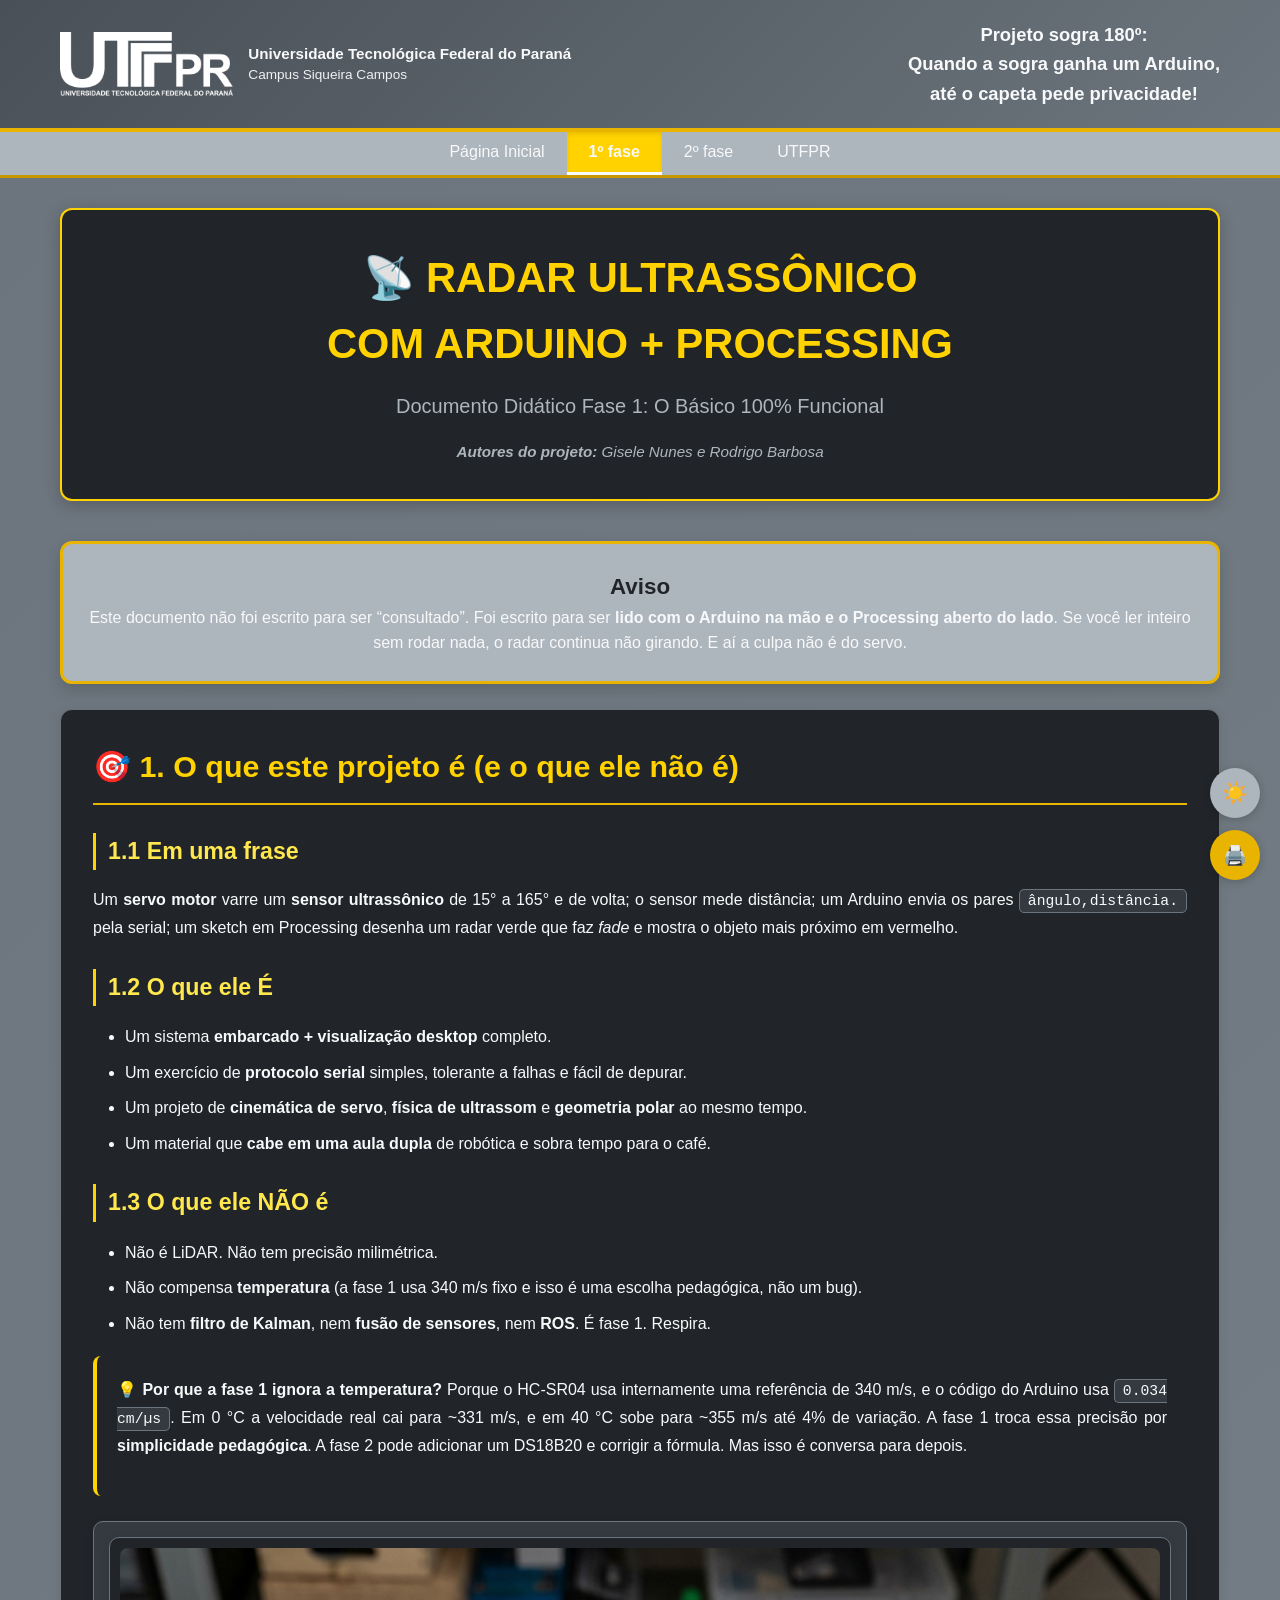
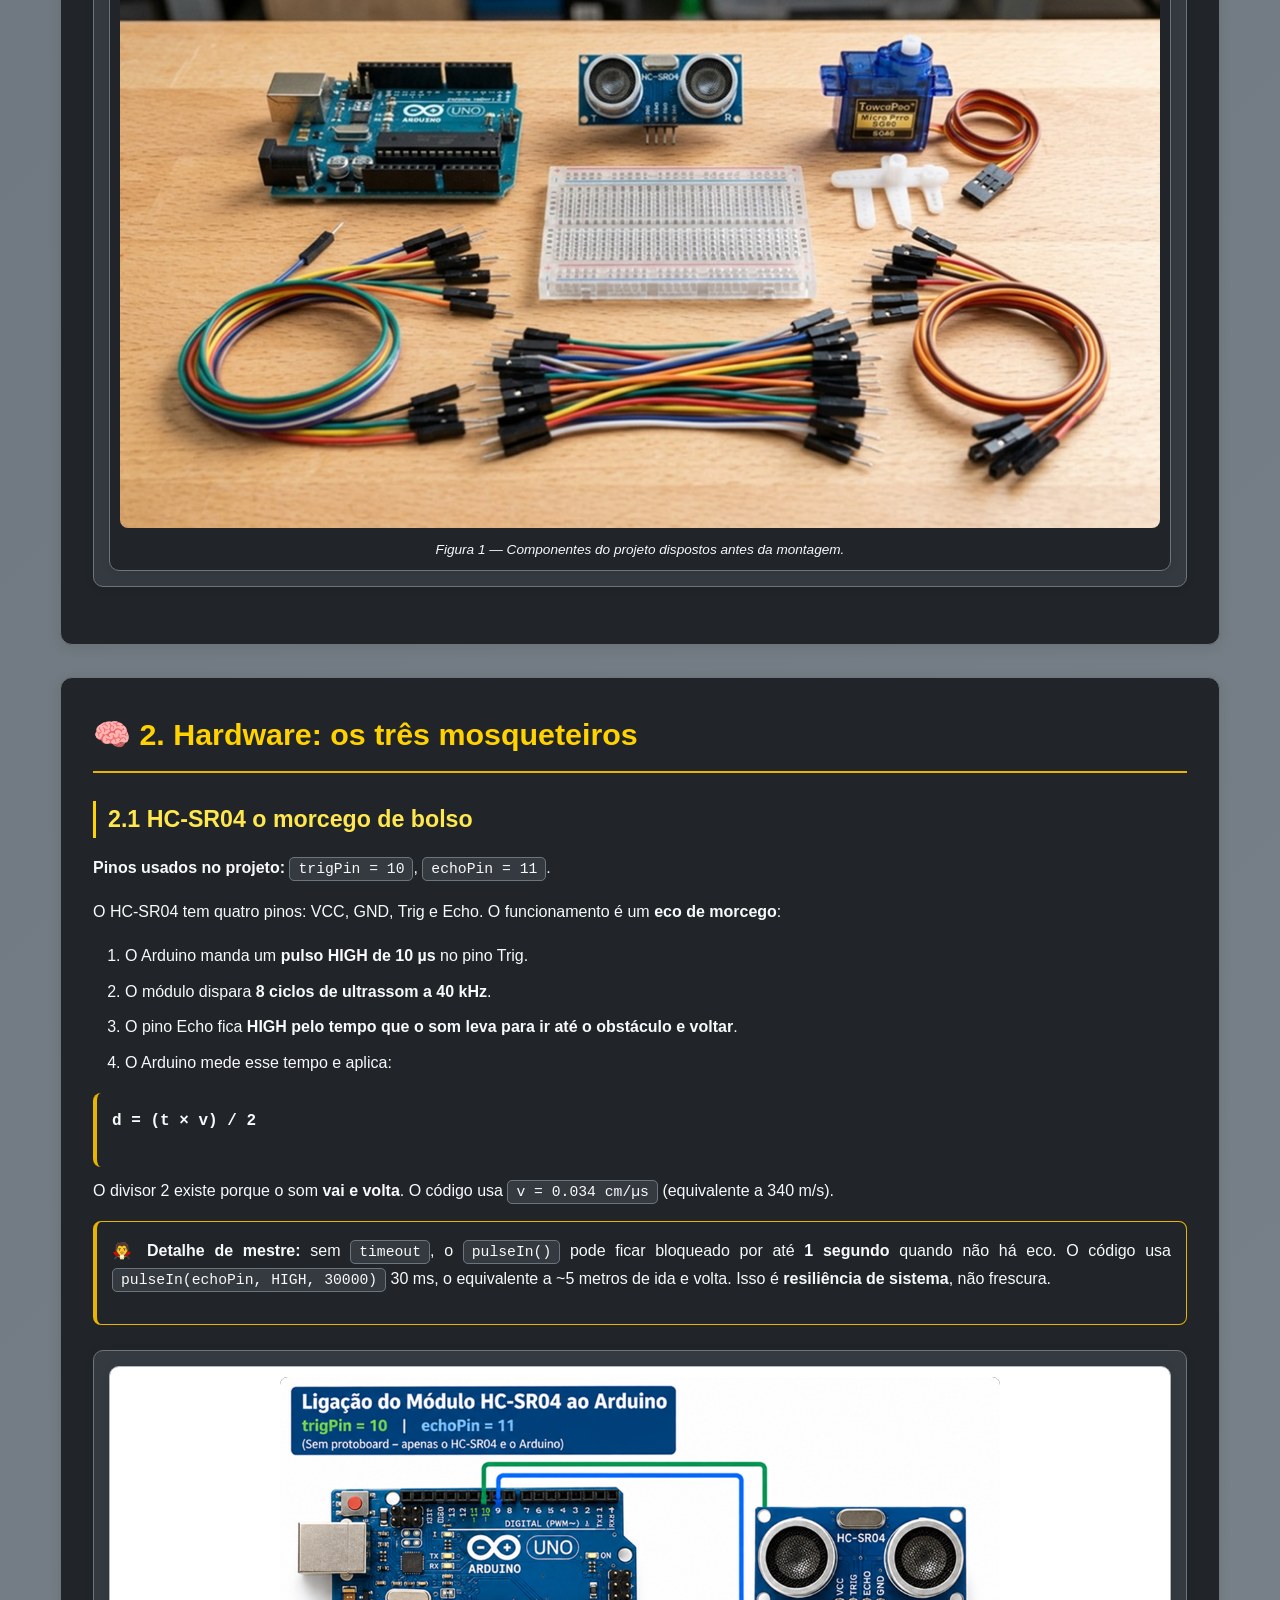
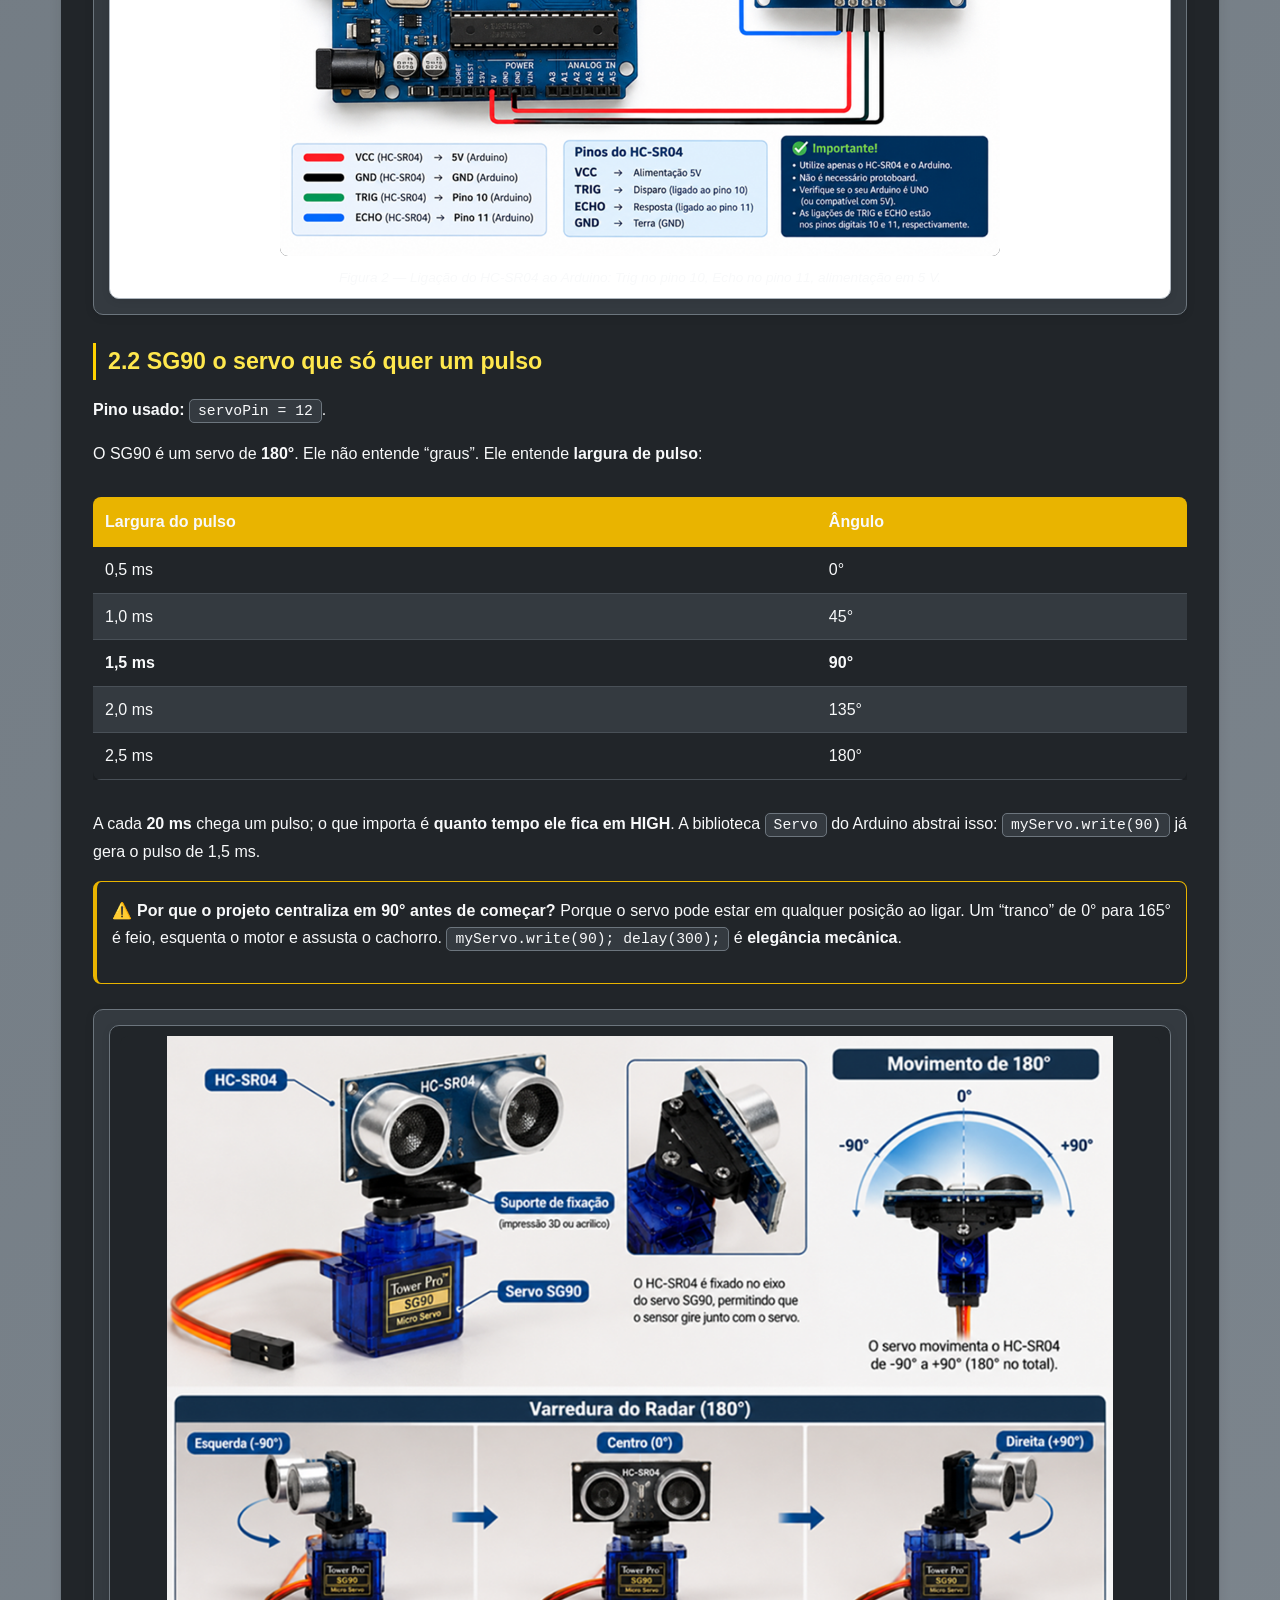
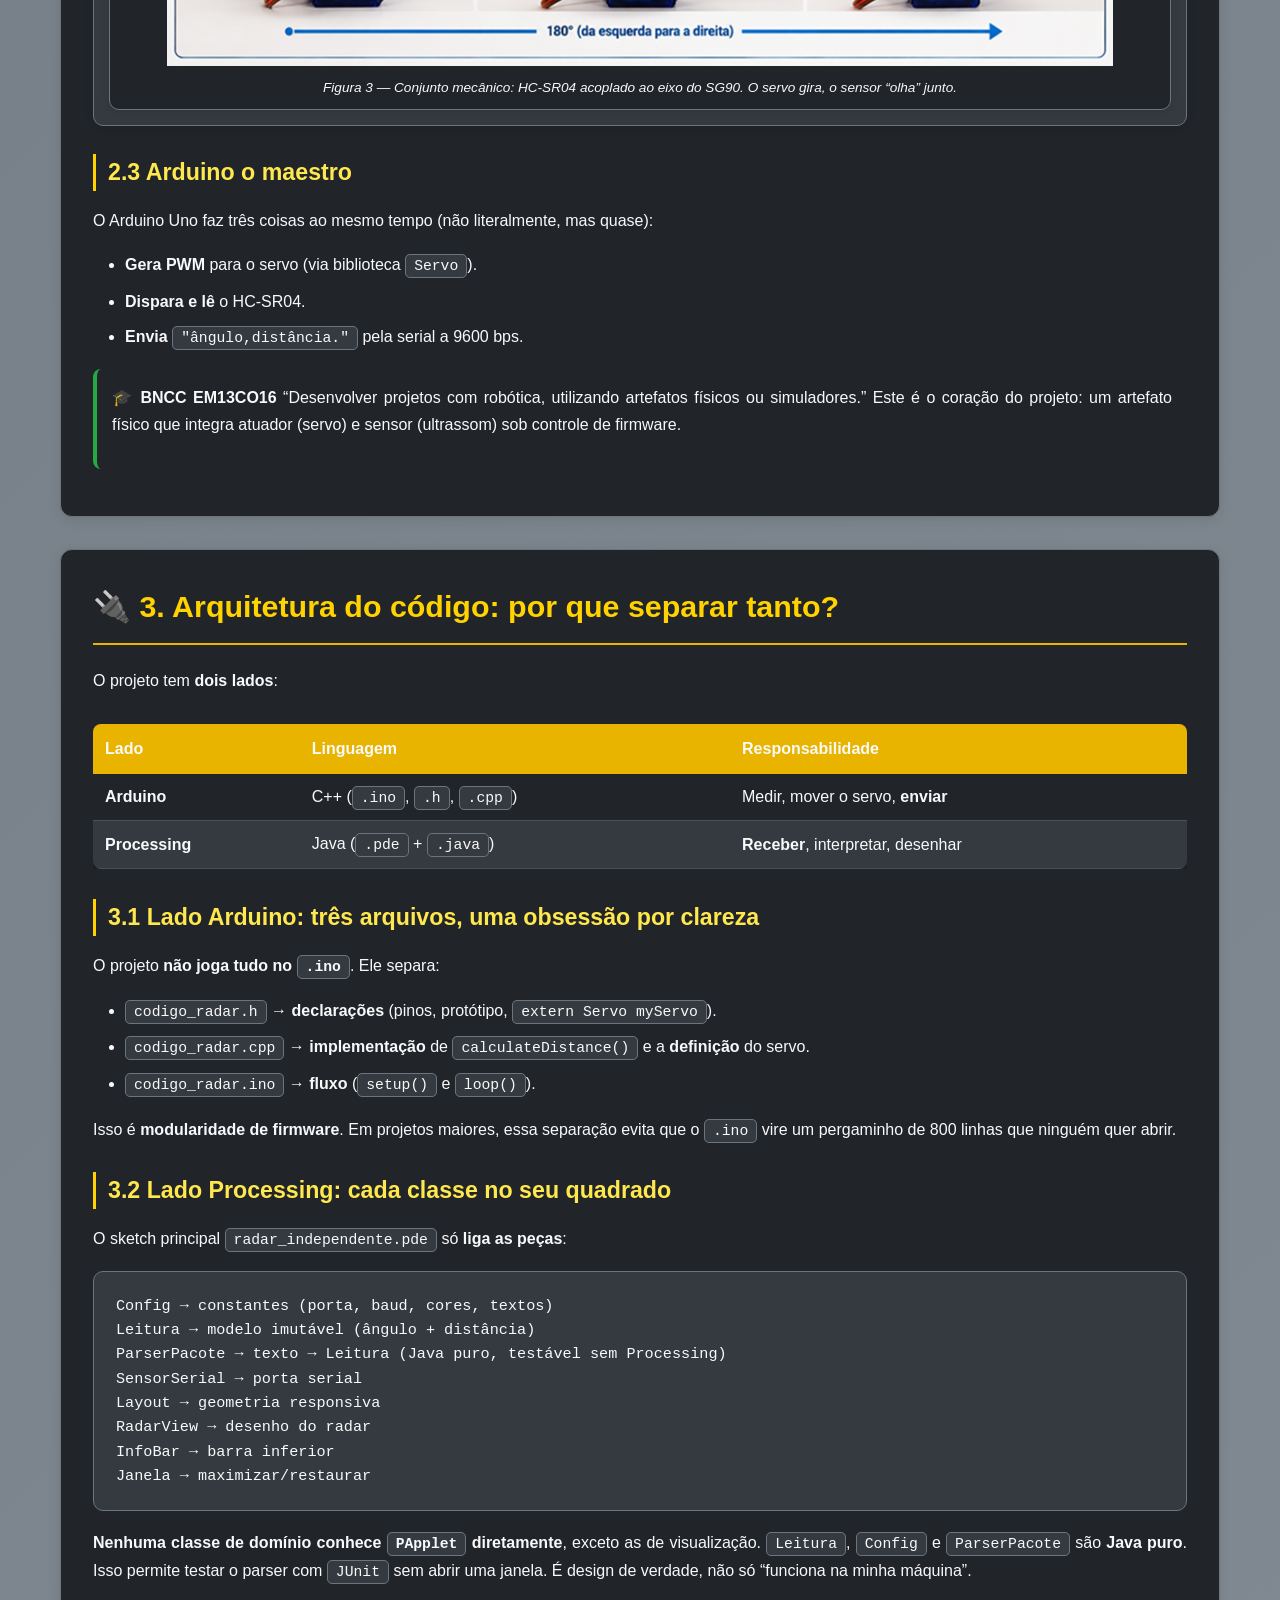
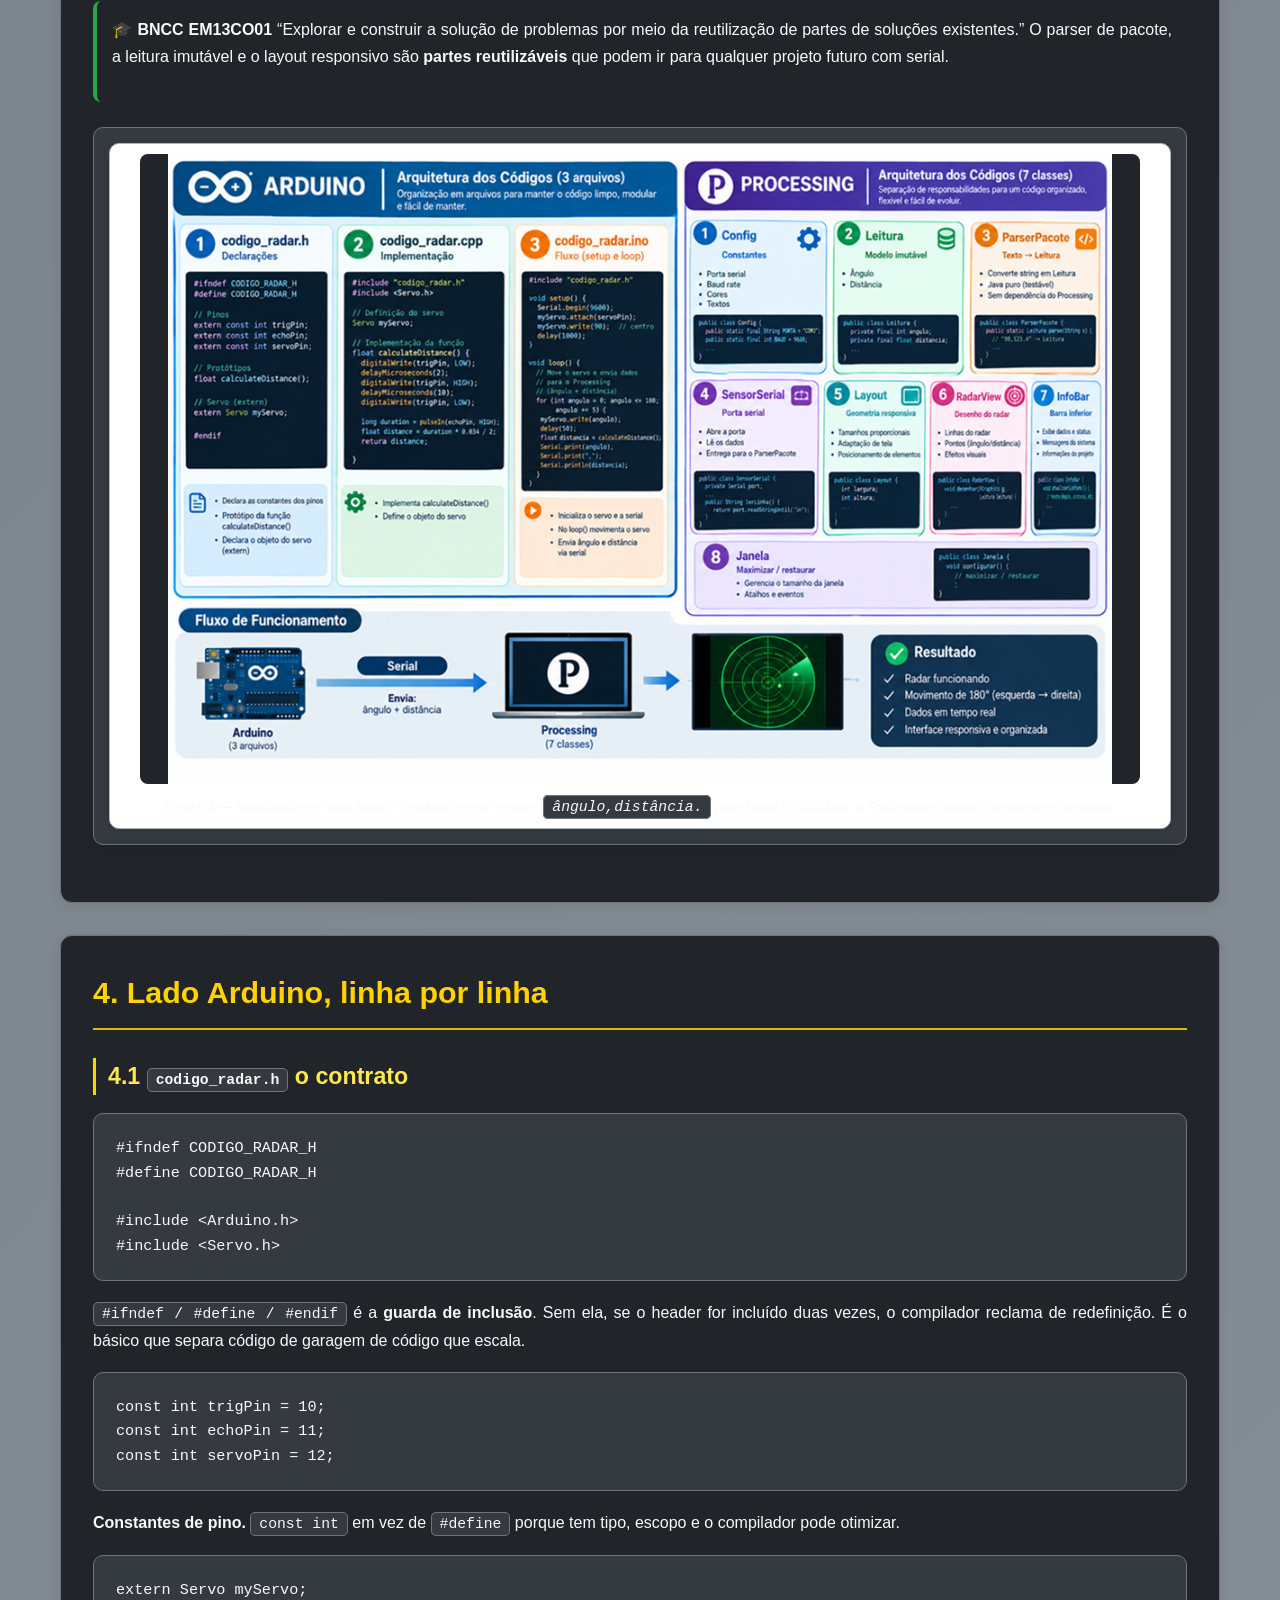
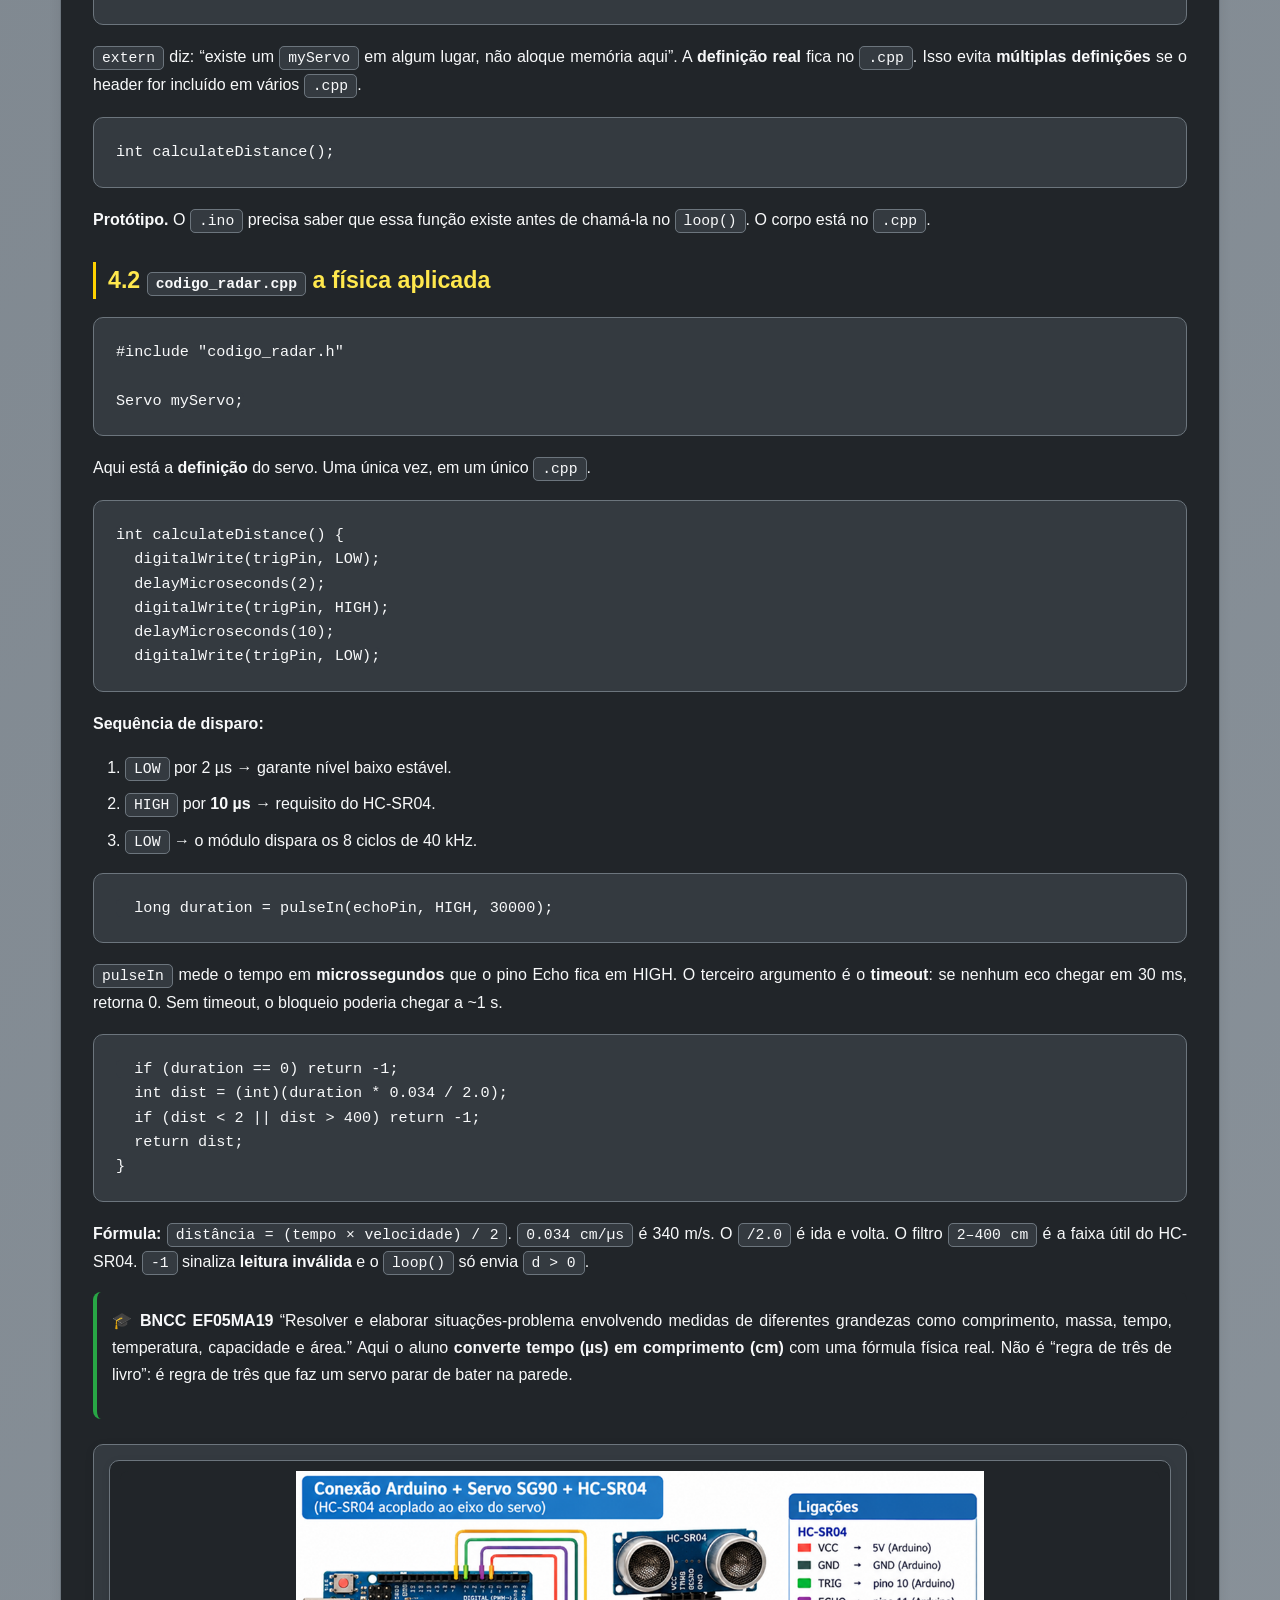
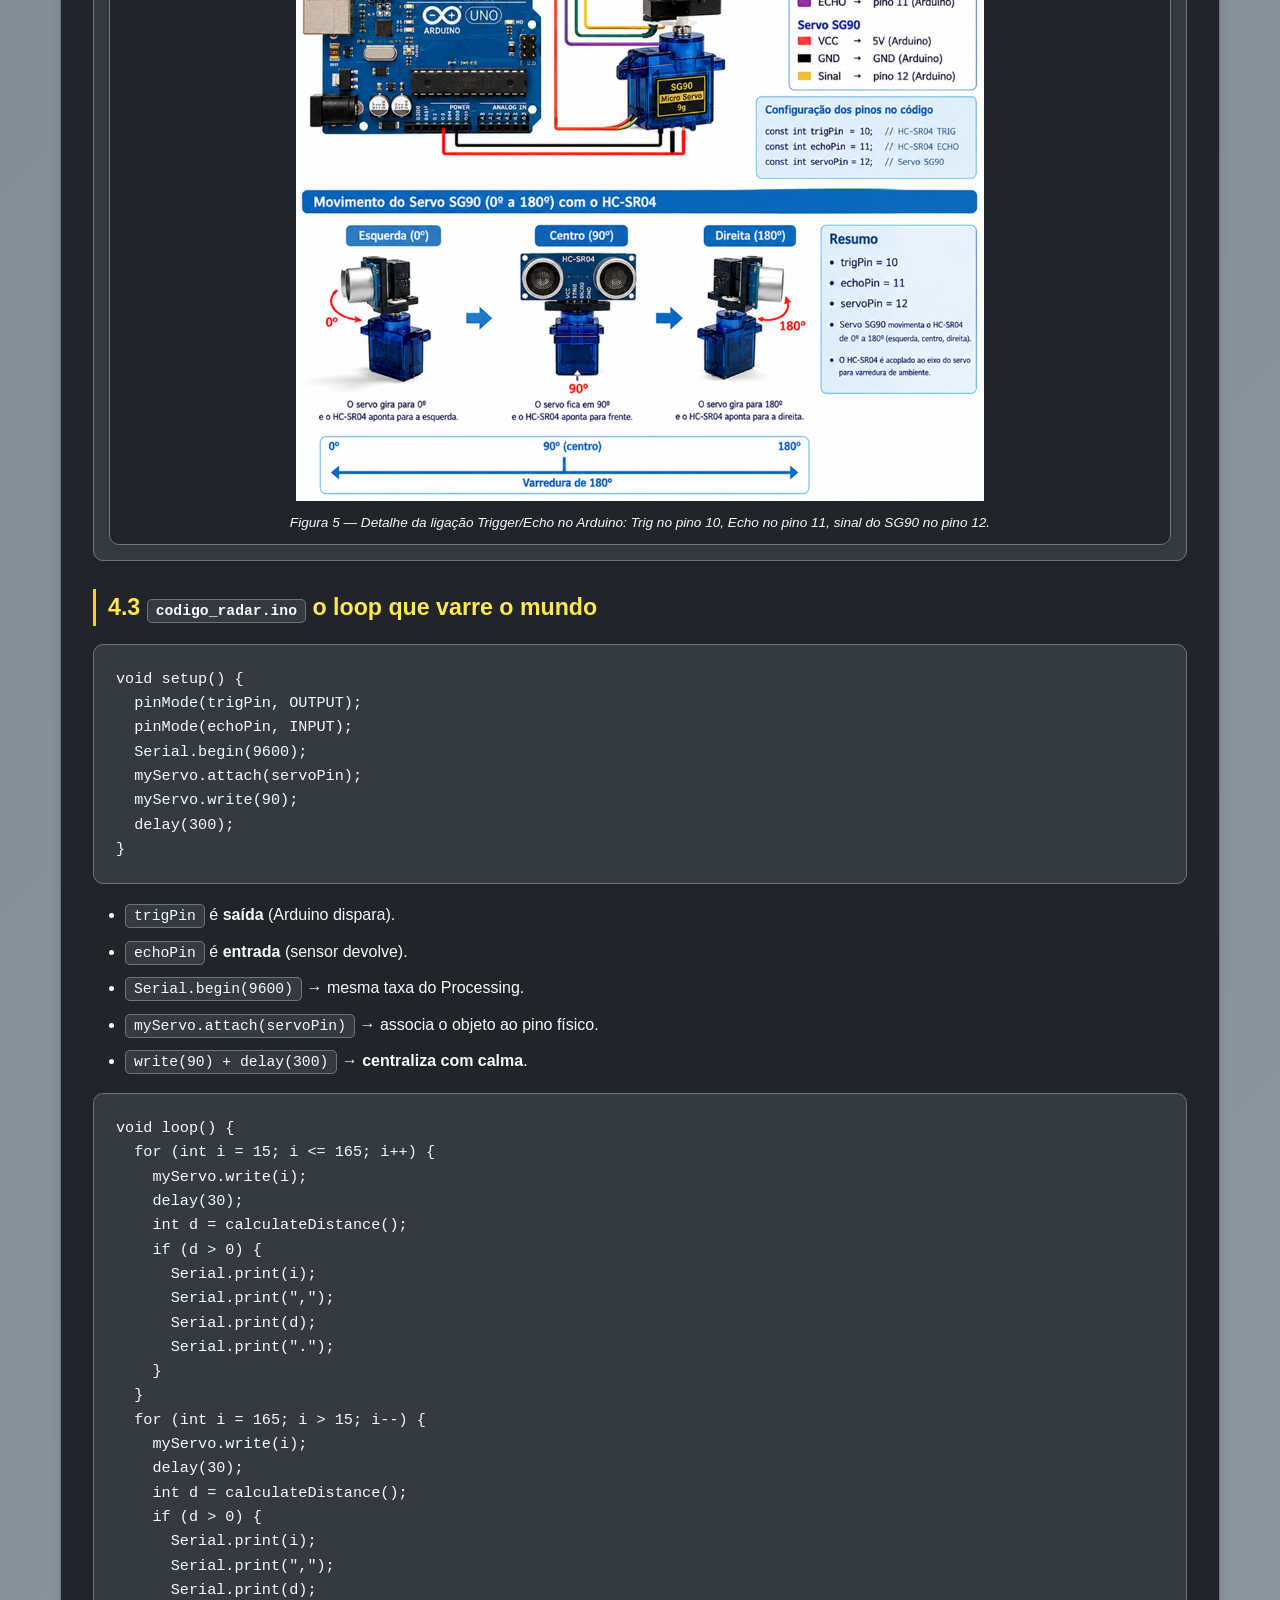
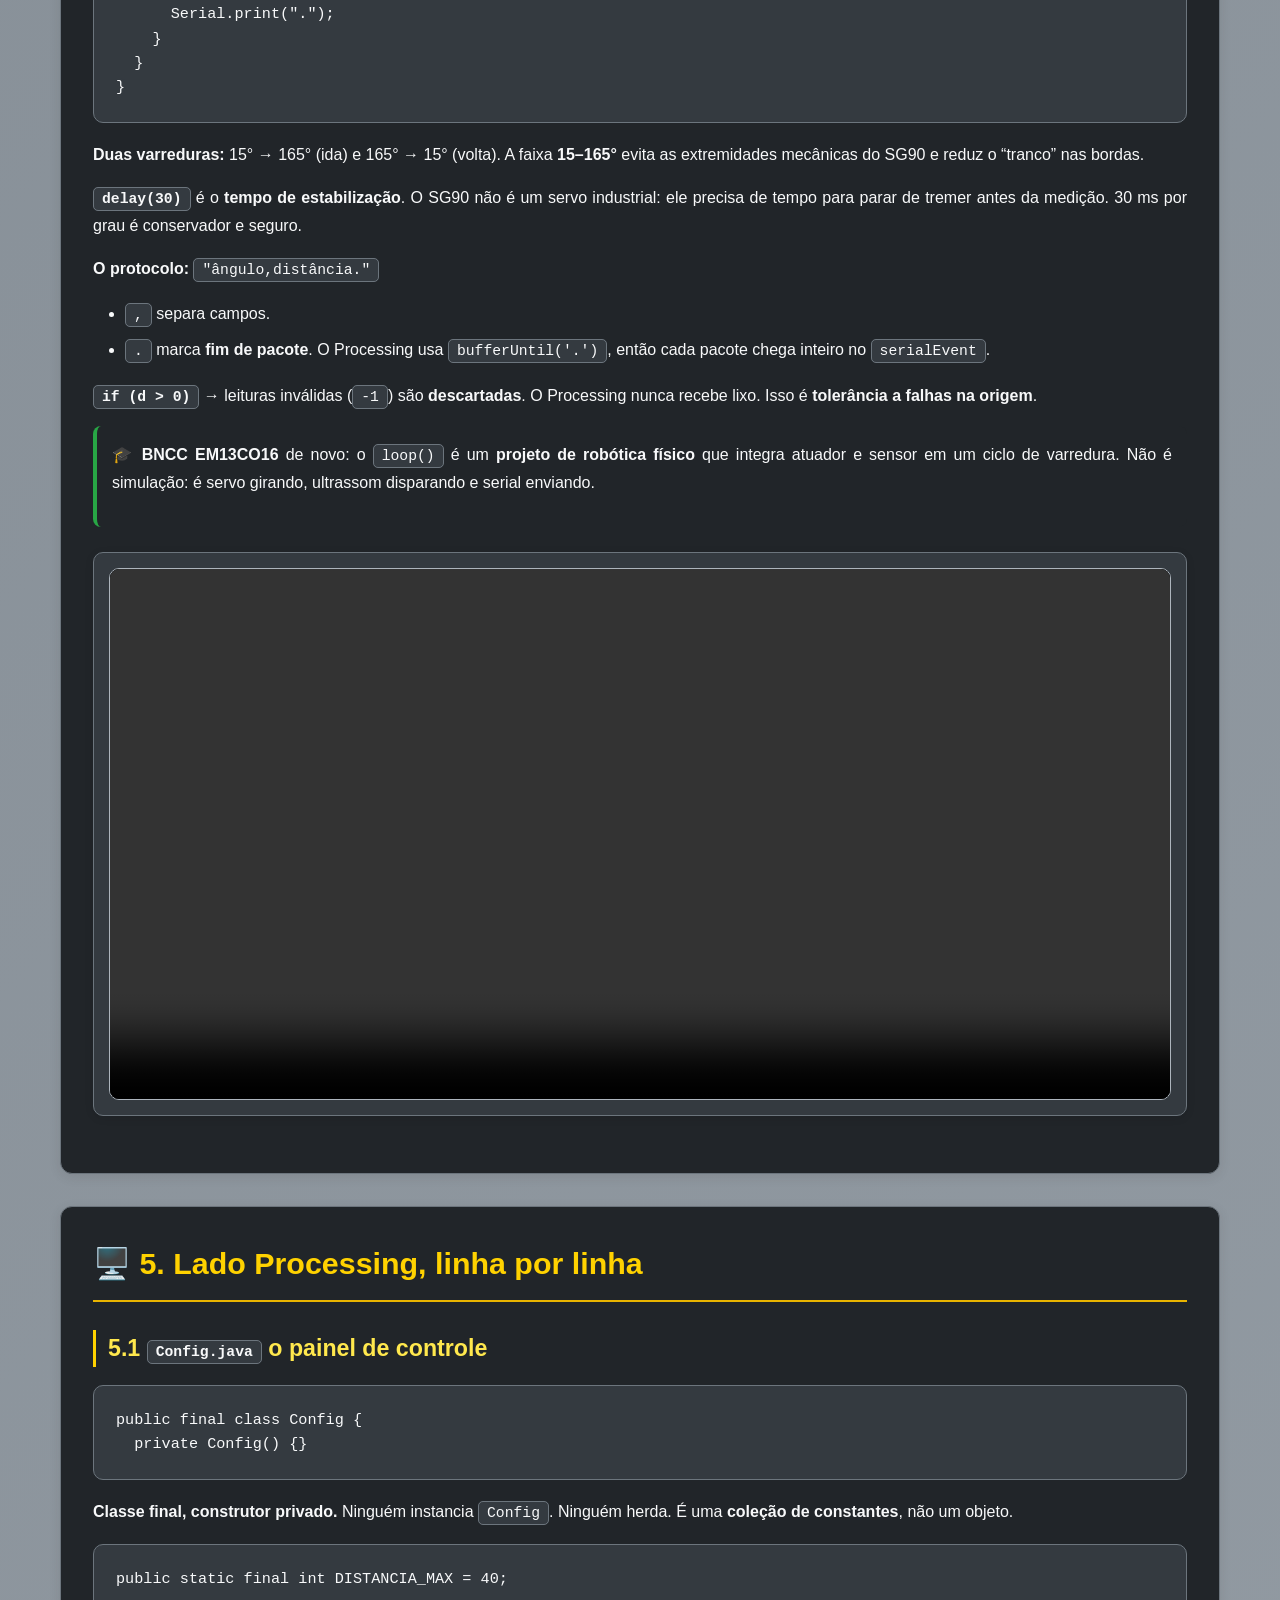
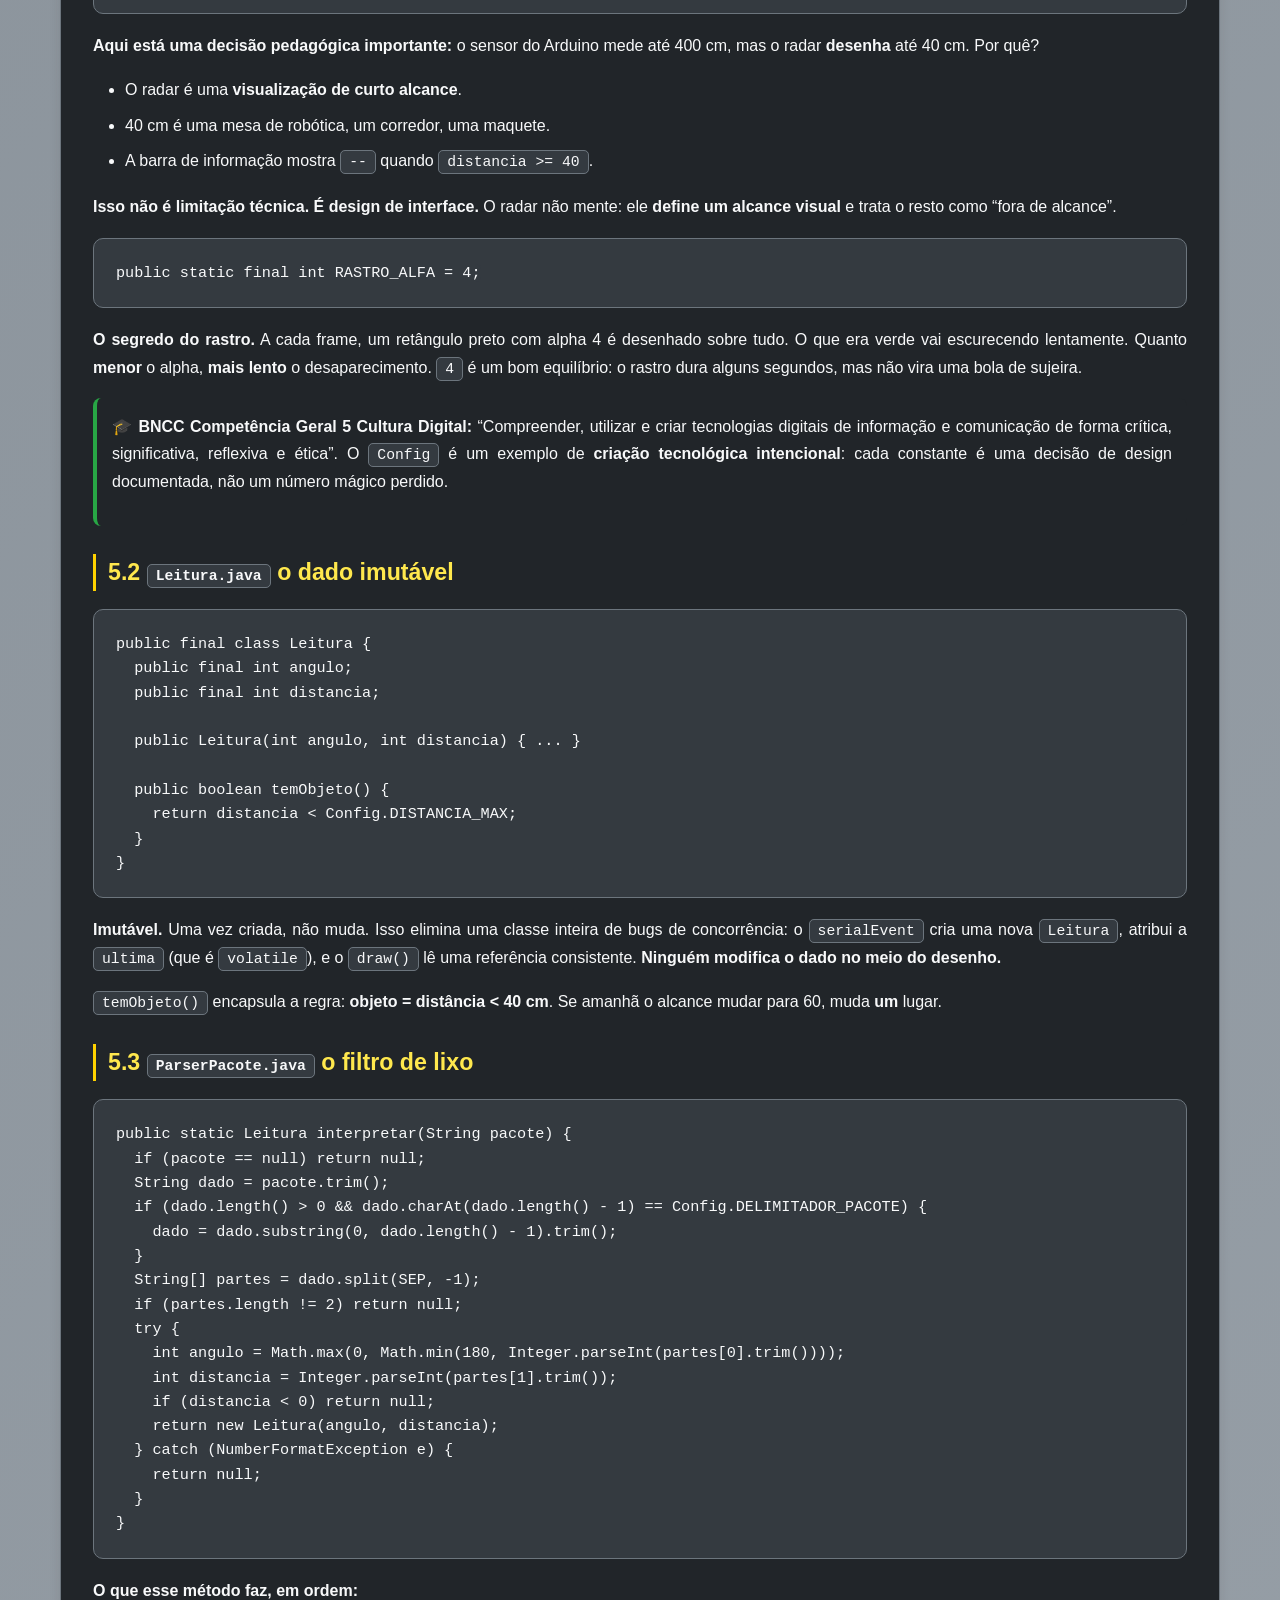
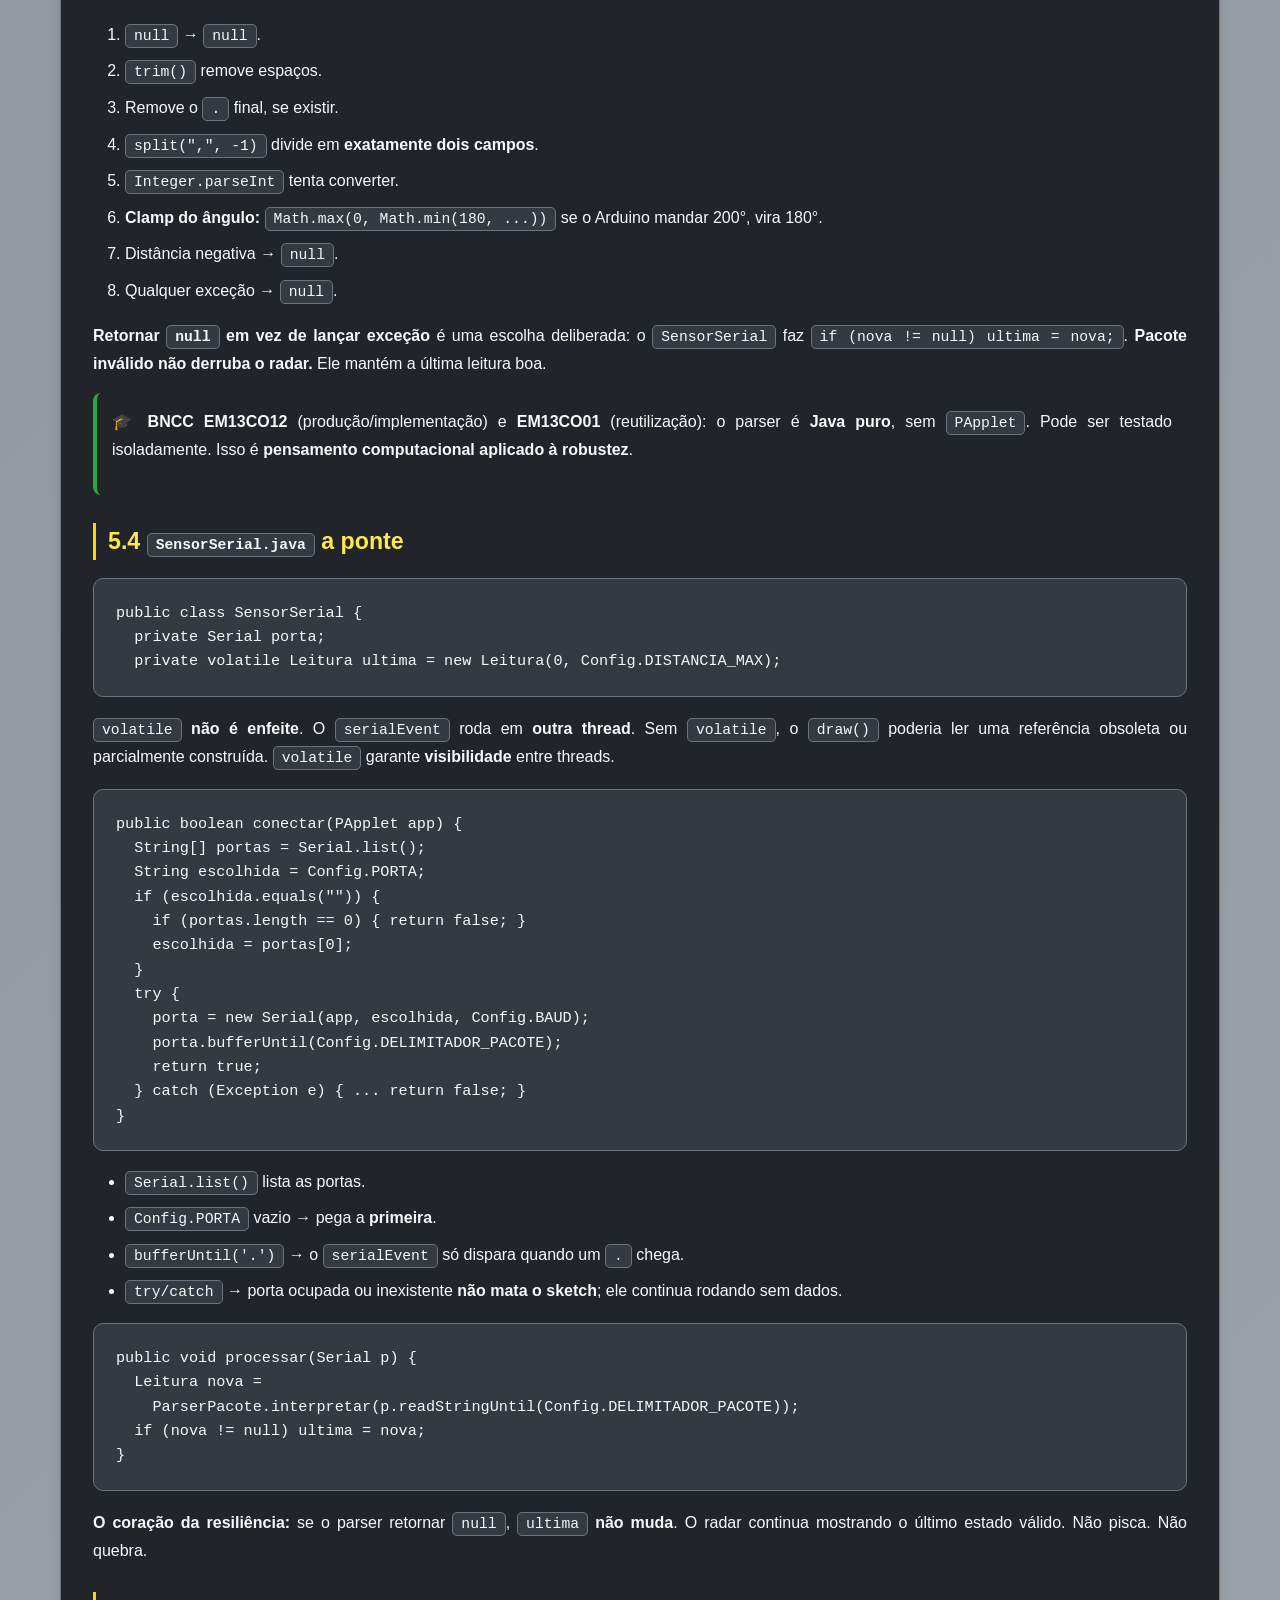
==== commit 7ae45859: "Ajuste no nome de arquivo" ====
--- a/pages/olho_de_sogra_1.html
+++ b/pages/olho_de_sogra_1.html
@@ -431,7 +431,7 @@
           <div class="image-container">
             <figure class="media-placeholder media-placeholder--diagram-wide">
               <img
-                src="../assets/images/Arquitetura_Radar%20Arduino_Processing.png"
+                src="../assets/images/Arquitetura_Radar_Arduino_Processing.png"
                 alt="Diagrama de arquitetura do sistema: lado Arduino (C++) mede, move o servo e envia pacotes pela serial; lado Processing (Java) recebe, interpreta e desenha o radar."
                 loading="lazy"
                 decoding="async"
--- a/assets/css/olho_de_sogra_1.css
+++ b/assets/css/olho_de_sogra_1.css
@@ -151,23 +151,157 @@
 /* ===================================================================
    SEÇÃO 5 — RESPONSIVIDADE (TABLETS E CELULARES)
    =================================================================== */
+/* ===================================================================
+   SEÇÃO 5 — MEDIA-PLACEHOLDER (substitui o bloco antigo)
+   Ajustes para que as imagens ocupem 100% do contêiner reservado,
+   com responsividade real e sem o fundo listrado aparecendo atrás.
+   =================================================================== */
+
+/* ---- Placeholder genérico (fallback: quando NÃO há imagem) ---- */
+.media-placeholder {
+  width: 100%;
+  min-height: 220px;
+  display: flex;
+  flex-direction: column;
+  align-items: center;
+  justify-content: center;
+  text-align: center;
+  padding: 20px;
+  background: repeating-linear-gradient(
+    45deg,
+    var(--utfpr-white),
+    var(--utfpr-white) 12px,
+    var(--utfpr-gray-light) 12px,
+    var(--utfpr-gray-light) 24px
+  );
+  border: 2px dashed var(--utfpr-gray-dark);
+  border-radius: 10px;
+  color: var(--utfpr-gray-dark);
+  font-size: 0.95rem;
+  line-height: 1.5;
+}
+
+.media-placeholder p {
+  margin: 6px 0;
+  color: var(--utfpr-gray-dark);
+}
+
+.media-placeholder .image-caption {
+  color: var(--utfpr-gray-dark);
+  font-style: italic;
+  font-size: 0.85rem;
+  margin-top: 12px;
+}
+
+/* ---- Imagem dentro do placeholder: ocupa 100% da largura ---- */
+.media-placeholder img {
+  display: block;
+  width: 100%;
+  max-width: 100%;
+  height: auto;
+  max-height: 70vh;
+  object-fit: contain;
+  border-radius: 8px;
+  background: var(--utfpr-white);
+}
+
+/* O <p> que envolve a imagem não deve limitar largura nem empurrar */
+.media-placeholder p:has(> img) {
+  width: 100%;
+  margin: 0;
+  padding: 0;
+  display: flex;
+  justify-content: center;
+}
+
+/* ---- Quando o placeholder CONTÉM imagem:
+       - remove fundo listrado (ficava aparecendo atrás)
+       - remove borda tracejada de "espaço reservado"
+       - reduz padding/min-height para virar moldura limpa ---- */
+.media-placeholder:has(> p > img),
+.media-placeholder:has(> img) {
+  background: var(--utfpr-white);
+  border: 1px solid var(--utfpr-gray-medium);
+  padding: 10px;
+  min-height: 0;
+  box-shadow: 0 2px 8px rgba(0, 0, 0, 0.08);
+}
+
+/* Legendas abaixo da imagem (não devem herdar largura de <img>) */
+.media-placeholder p.image-caption {
+  width: 100%;
+  margin: 12px 0 0 0;
+  text-align: center;
+}
+
+/* ---- Responsividade ---- */
 @media (max-width: 768px) {
-  .header-top .container {
-    flex-direction: column;
-    text-align: center;
-    gap: 18px;
-  }
-  .header-title {
-    text-align: center;
+  .media-placeholder {
+    min-height: 180px;
+    padding: 15px;
+    font-size: 0.9rem;
+  }
+  .media-placeholder img {
+    max-height: 55vh;
+  }
+  .media-placeholder:has(> p > img),
+  .media-placeholder:has(> img) {
+    padding: 8px;
   }
 }
 
 @media (max-width: 480px) {
-  .container {
-    padding: 0 15px;
-  }
-  .logo {
-    height: 55px;
+  .media-placeholder {
+    min-height: 150px;
+    padding: 12px;
+    font-size: 0.85rem;
+  }
+  .media-placeholder img {
+    max-height: 45vh;
+  }
+  .media-placeholder:has(> p > img),
+  .media-placeholder:has(> img) {
+    padding: 6px;
+  }
+}
+
+/* ---- Modo escuro ---- */
+body.dark-mode .media-placeholder {
+  background: repeating-linear-gradient(
+    45deg,
+    var(--utfpr-white),
+    var(--utfpr-white) 12px,
+    var(--utfpr-gray-light) 12px,
+    var(--utfpr-gray-light) 24px
+  );
+  color: var(--utfpr-black);
+  border-color: var(--utfpr-gray-dark);
+}
+
+body.dark-mode .media-placeholder p,
+body.dark-mode .media-placeholder .image-caption {
+  color: var(--utfpr-black);
+}
+
+body.dark-mode .media-placeholder:has(> p > img),
+body.dark-mode .media-placeholder:has(> img) {
+  background: var(--utfpr-white);
+  border-color: var(--utfpr-gray-medium);
+}
+
+/* ---- Impressão ---- */
+@media print {
+  .media-placeholder img {
+    max-height: none !important;
+    border: 1px solid #000 !important;
+    background: #fff !important;
+  }
+  .media-placeholder:has(> p > img),
+  .media-placeholder:has(> img) {
+    background: #fff !important;
+    border: 1px solid #000 !important;
+    box-shadow: none !important;
+    padding: 4px !important;
   }
 }
 
@@ -268,6 +402,355 @@
     font-size: 0.9rem;
     color: #333;
     text-align: center;
+  }
+}
+
+/* ===================================================================
+   SEÇÃO 5.2 — VARIANTES: DIAGRAMAS TÉCNICOS
+   --diagram       → diagramas de ligação (largura 720px)
+   --diagram-wide  → diagramas de arquitetura (largura 1000px)
+   Ambos forçam fundo claro mesmo no dark mode (legibilidade
+   do traço fino) e centralizam quando a coluna é mais larga.
+   =================================================================== */
+
+.media-placeholder--diagram,
+.media-placeholder--diagram-wide {
+  /* padrão de largura máxima — sobrescrito por cada variante */
+  --diagram-max-w: 720px;
+}
+
+.media-placeholder--diagram-wide {
+  --diagram-max-w: 1000px;
+}
+
+/* Fundo claro forçado (o diagrama é desenhado para fundo branco) */
+.media-placeholder--diagram:has(> img),
+.media-placeholder--diagram:has(> figure > img),
+.media-placeholder--diagram-wide:has(> img),
+.media-placeholder--diagram-wide:has(> figure > img) {
+  background: #ffffff !important;
+  border-color: var(--utfpr-gray-medium);
+}
+
+/* Largura máxima aplicada à própria imagem */
+.media-placeholder--diagram > img,
+.media-placeholder--diagram > figure > img,
+.media-placeholder--diagram-wide > img,
+.media-placeholder--diagram-wide > figure > img {
+  max-width: var(--diagram-max-w);
+  margin: 0 auto; /* centraliza quando o container é maior */
+}
+
+/* Dark mode: reforça fundo claro — sem inverter cores do diagrama */
+body.dark-mode .media-placeholder--diagram:has(> img),
+body.dark-mode .media-placeholder--diagram:has(> figure > img),
+body.dark-mode .media-placeholder--diagram-wide:has(> img),
+body.dark-mode .media-placeholder--diagram-wide:has(> figure > img) {
+  background: #ffffff !important;
+  border-color: var(--utfpr-gray-dark);
+}
+
+/* Mobile: diagrama usa a coluna inteira */
+@media (max-width: 768px) {
+  .media-placeholder--diagram > img,
+  .media-placeholder--diagram > figure > img,
+  .media-placeholder--diagram-wide > img,
+  .media-placeholder--diagram-wide > figure > img {
+    max-width: 100%;
+  }
+}
+
+/* ===================================================================
+   SEÇÃO 5.3 — VARIANTE: PLACEHOLDER PENDENTE
+   Usada em .media-placeholder que representa conteúdo ainda
+   NÃO produzido (screenshot, foto a ser tirada, etc.).
+   Sinaliza visualmente com um badge e mantém o fundo listrado
+   padrão do placeholder genérico.
+   =================================================================== */
+
+.media-placeholder--pending {
+  position: relative;
+  border-color: var(--utfpr-Yellow-dark);
+  border-style: dashed;
+}
+
+/* Badge de status — sinaliza que é conteúdo pendente, não bug */
+.media-placeholder--pending::before {
+  content: 'EM PRODUÇÃO';
+  position: absolute;
+  top: 10px;
+  right: 10px;
+  background: var(--utfpr-Yellow);
+  color: var(--utfpr-black);
+  font-size: 0.7rem;
+  font-weight: 700;
+  letter-spacing: 0.06em;
+  padding: 3px 10px;
+  border-radius: 12px;
+  box-shadow: 0 1px 4px rgba(0, 0, 0, 0.15);
+  pointer-events: none;
+}
+
+/* Dark mode: badge usa o amarelo escuro para manter contraste */
+body.dark-mode .media-placeholder--pending {
+  border-color: var(--utfpr-Yellow);
+}
+
+body.dark-mode .media-placeholder--pending::before {
+  background: var(--utfpr-Yellow-dark);
+  color: var(--utfpr-black);
+}
+
+/* Quando o placeholder pendente receber a imagem real, o badge
+   NÃO deve aparecer — a regra :has(img) o desliga. */
+.media-placeholder--pending:has(> img)::before,
+.media-placeholder--pending:has(> figure > img)::before {
+  content: none;
+}
+
+/* Print: badge fica mais discreto, sem cores */
+@media print {
+  .media-placeholder--pending::before {
+    content: '[imagem pendente]';
+    background: transparent !important;
+    color: #333 !important;
+    border: 1px solid #999;
+    box-shadow: none;
+    font-size: 0.65rem;
+  }
+}
+
+/* ===================================================================
+   SEÇÃO 5.4 — MEDIA-PLACEHOLDER (bloco consolidado, PARTES 1–7)
+   Imagens ocupam 100% do contêiner; variantes:
+     .media-placeholder--diagram       → 720 px, fundo branco
+     .media-placeholder--diagram-wide  → 1000 px, fundo branco
+     .media-placeholder--pending       → badge "EM PRODUÇÃO"
+   =================================================================== */
+
+/* ---- Base do placeholder ---- */
+.media-placeholder {
+  width: 100%;
+  min-height: 220px;
+  display: flex;
+  flex-direction: column;
+  align-items: center;
+  justify-content: center;
+  text-align: center;
+  padding: 20px;
+  background: repeating-linear-gradient(
+    45deg,
+    var(--utfpr-white),
+    var(--utfpr-white) 12px,
+    var(--utfpr-gray-light) 12px,
+    var(--utfpr-gray-light) 24px
+  );
+  border: 2px dashed var(--utfpr-gray-dark);
+  border-radius: 10px;
+  color: var(--utfpr-gray-dark);
+  font-size: 0.95rem;
+  line-height: 1.5;
+}
+
+.media-placeholder p {
+  margin: 6px 0;
+  color: var(--utfpr-gray-dark);
+}
+.media-placeholder .image-caption {
+  color: var(--utfpr-gray-dark);
+  font-style: italic;
+  font-size: 0.85rem;
+  margin-top: 12px;
+}
+
+/* ---- Imagem dentro do placeholder ---- */
+.media-placeholder img {
+  display: block;
+  width: 100%;
+  max-width: 100%;
+  height: auto;
+  max-height: 70vh;
+  object-fit: contain;
+  border-radius: 8px;
+  background: var(--utfpr-white);
+}
+
+.media-placeholder p:has(> img) {
+  width: 100%;
+  margin: 0;
+  padding: 0;
+  display: flex;
+  justify-content: center;
+}
+
+/* ---- Quando contém imagem: moldura limpa ---- */
+.media-placeholder:has(> p > img),
+.media-placeholder:has(> img),
+.media-placeholder:has(> figure > img) {
+  background: var(--utfpr-white);
+  border: 1px solid var(--utfpr-gray-medium);
+  padding: 10px;
+  min-height: 0;
+  box-shadow: 0 2px 8px rgba(0, 0, 0, 0.08);
+}
+
+.media-placeholder p.image-caption {
+  width: 100%;
+  margin: 12px 0 0 0;
+  text-align: center;
+}
+
+/* ---- Variantes de diagrama ---- */
+.media-placeholder--diagram,
+.media-placeholder--diagram-wide {
+  --diagram-max-w: 720px;
+}
+.media-placeholder--diagram-wide {
+  --diagram-max-w: 1000px;
+}
+
+.media-placeholder--diagram:has(> img),
+.media-placeholder--diagram:has(> figure > img),
+.media-placeholder--diagram-wide:has(> img),
+.media-placeholder--diagram-wide:has(> figure > img) {
+  background: #ffffff !important;
+  border-color: var(--utfpr-gray-medium);
+}
+
+.media-placeholder--diagram > img,
+.media-placeholder--diagram > figure > img,
+.media-placeholder--diagram-wide > img,
+.media-placeholder--diagram-wide > figure > img {
+  max-width: var(--diagram-max-w);
+  margin: 0 auto;
+}
+
+/* ---- Variante: placeholder pendente ---- */
+.media-placeholder--pending {
+  position: relative;
+  border-color: var(--utfpr-Yellow-dark);
+  border-style: dashed;
+}
+
+.media-placeholder--pending::before {
+  content: 'EM PRODUÇÃO';
+  position: absolute;
+  top: 10px;
+  right: 10px;
+  background: var(--utfpr-Yellow);
+  color: var(--utfpr-black);
+  font-size: 0.7rem;
+  font-weight: 700;
+  letter-spacing: 0.06em;
+  padding: 3px 10px;
+  border-radius: 12px;
+  box-shadow: 0 1px 4px rgba(0, 0, 0, 0.15);
+  pointer-events: none;
+}
+
+.media-placeholder--pending:has(> img)::before,
+.media-placeholder--pending:has(> figure > img)::before {
+  content: none;
+}
+
+/* ---- Dark mode ---- */
+body.dark-mode .media-placeholder {
+  background: repeating-linear-gradient(
+    45deg,
+    var(--utfpr-white),
+    var(--utfpr-white) 12px,
+    var(--utfpr-gray-light) 12px,
+    var(--utfpr-gray-light) 24px
+  );
+  color: var(--utfpr-black);
+  border-color: var(--utfpr-gray-dark);
+}
+body.dark-mode .media-placeholder p,
+body.dark-mode .media-placeholder .image-caption {
+  color: var(--utfpr-black);
+}
+body.dark-mode .media-placeholder:has(> p > img),
+body.dark-mode .media-placeholder:has(> img),
+body.dark-mode .media-placeholder:has(> figure > img) {
+  background: var(--utfpr-white);
+  border-color: var(--utfpr-gray-medium);
+}
+body.dark-mode .media-placeholder--diagram:has(> img),
+body.dark-mode .media-placeholder--diagram:has(> figure > img),
+body.dark-mode .media-placeholder--diagram-wide:has(> img),
+body.dark-mode .media-placeholder--diagram-wide:has(> figure > img) {
+  background: #ffffff !important;
+  border-color: var(--utfpr-gray-dark);
+}
+body.dark-mode .media-placeholder--pending {
+  border-color: var(--utfpr-Yellow);
+}
+body.dark-mode .media-placeholder--pending::before {
+  background: var(--utfpr-Yellow-dark);
+  color: var(--utfpr-black);
+}
+
+/* ---- Responsividade ---- */
+@media (max-width: 768px) {
+  .media-placeholder {
+    min-height: 180px;
+    padding: 15px;
+    font-size: 0.9rem;
+  }
+  .media-placeholder img {
+    max-height: 55vh;
+  }
+  .media-placeholder:has(> p > img),
+  .media-placeholder:has(> img),
+  .media-placeholder:has(> figure > img) {
+    padding: 8px;
+  }
+  .media-placeholder--diagram > img,
+  .media-placeholder--diagram > figure > img,
+  .media-placeholder--diagram-wide > img,
+  .media-placeholder--diagram-wide > figure > img {
+    max-width: 100%;
+  }
+}
+
+@media (max-width: 480px) {
+  .media-placeholder {
+    min-height: 150px;
+    padding: 12px;
+    font-size: 0.85rem;
+  }
+  .media-placeholder img {
+    max-height: 45vh;
+  }
+  .media-placeholder:has(> p > img),
+  .media-placeholder:has(> img),
+  .media-placeholder:has(> figure > img) {
+    padding: 6px;
+  }
+}
+
+/* ---- Impressão ---- */
+@media print {
+  .media-placeholder img {
+    max-height: none !important;
+    border: 1px solid #000 !important;
+    background: #fff !important;
+  }
+  .media-placeholder:has(> p > img),
+  .media-placeholder:has(> img),
+  .media-placeholder:has(> figure > img) {
+    background: #fff !important;
+    border: 1px solid #000 !important;
+    box-shadow: none !important;
+    padding: 4px !important;
+  }
+  .media-placeholder--pending::before {
+    content: '[imagem pendente]';
+    background: transparent !important;
+    color: #333 !important;
+    border: 1px solid #999;
+    box-shadow: none;
+    font-size: 0.65rem;
   }
 }
 
